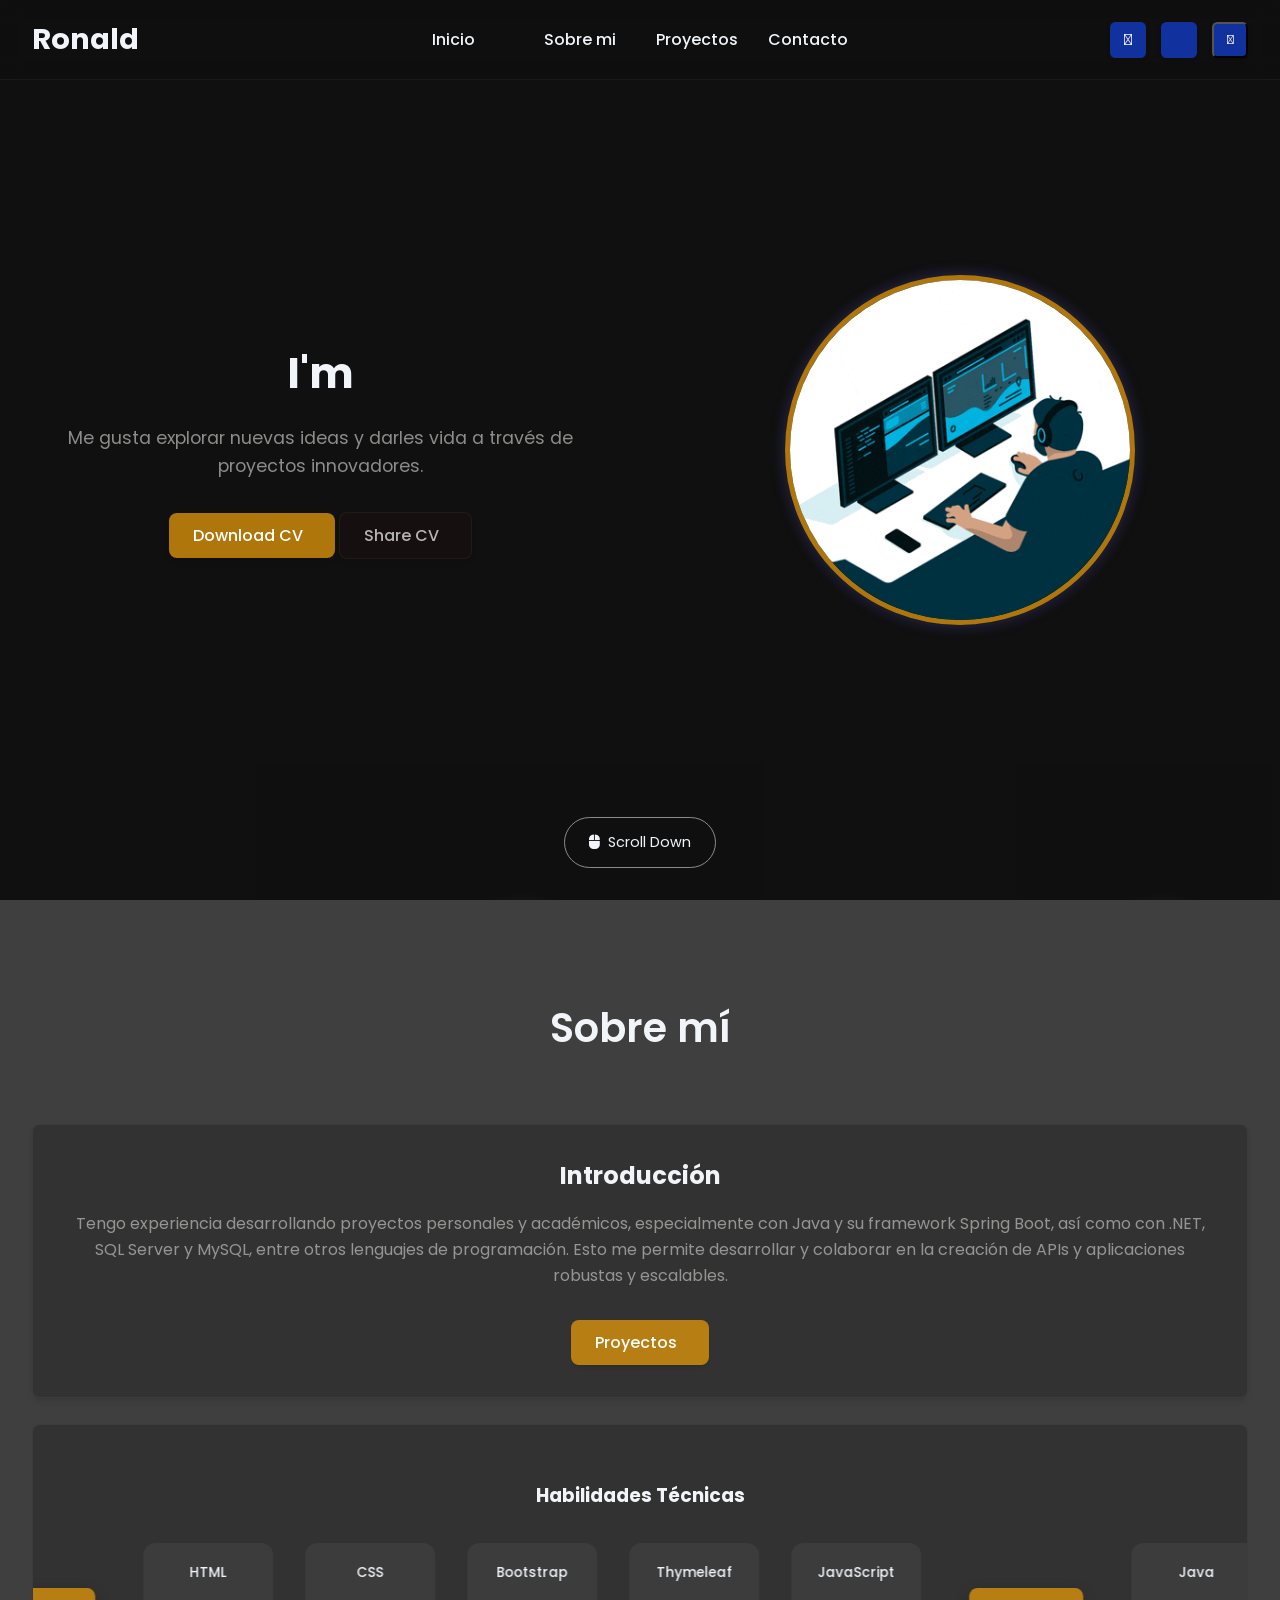
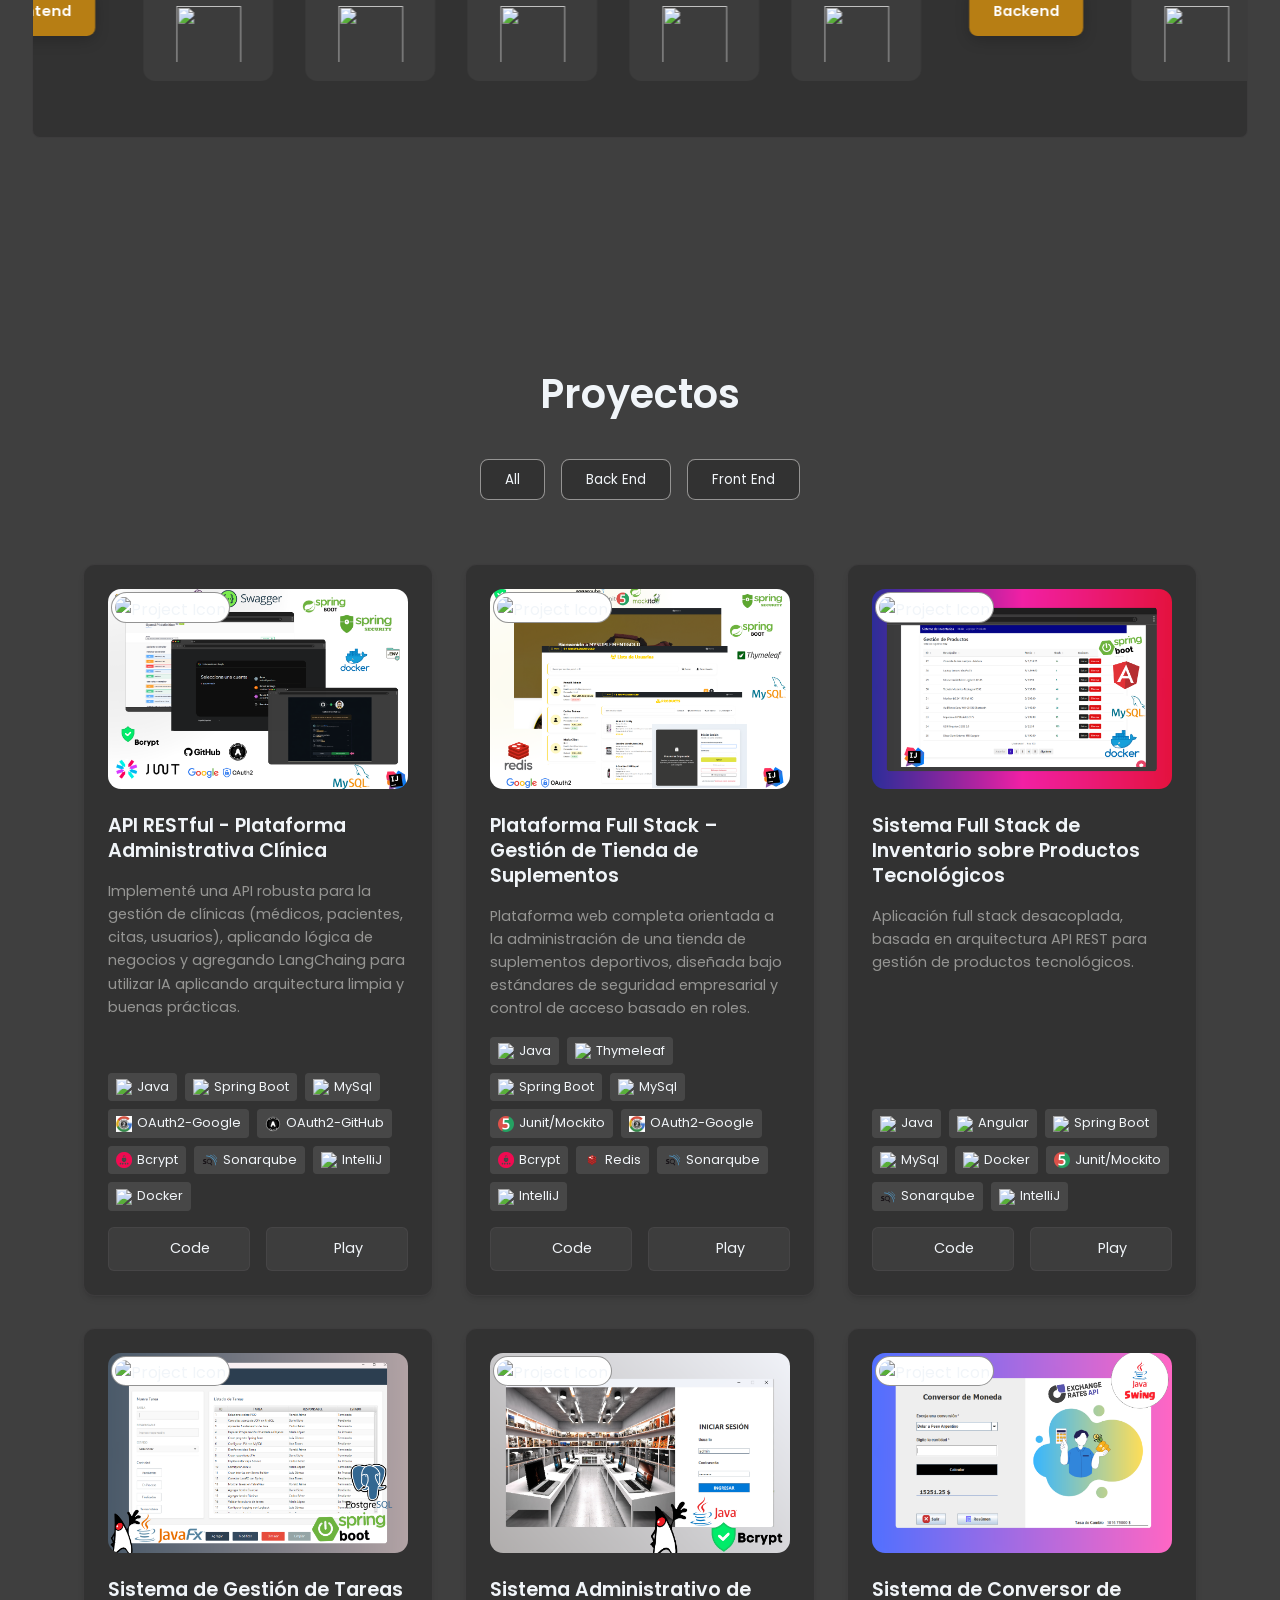
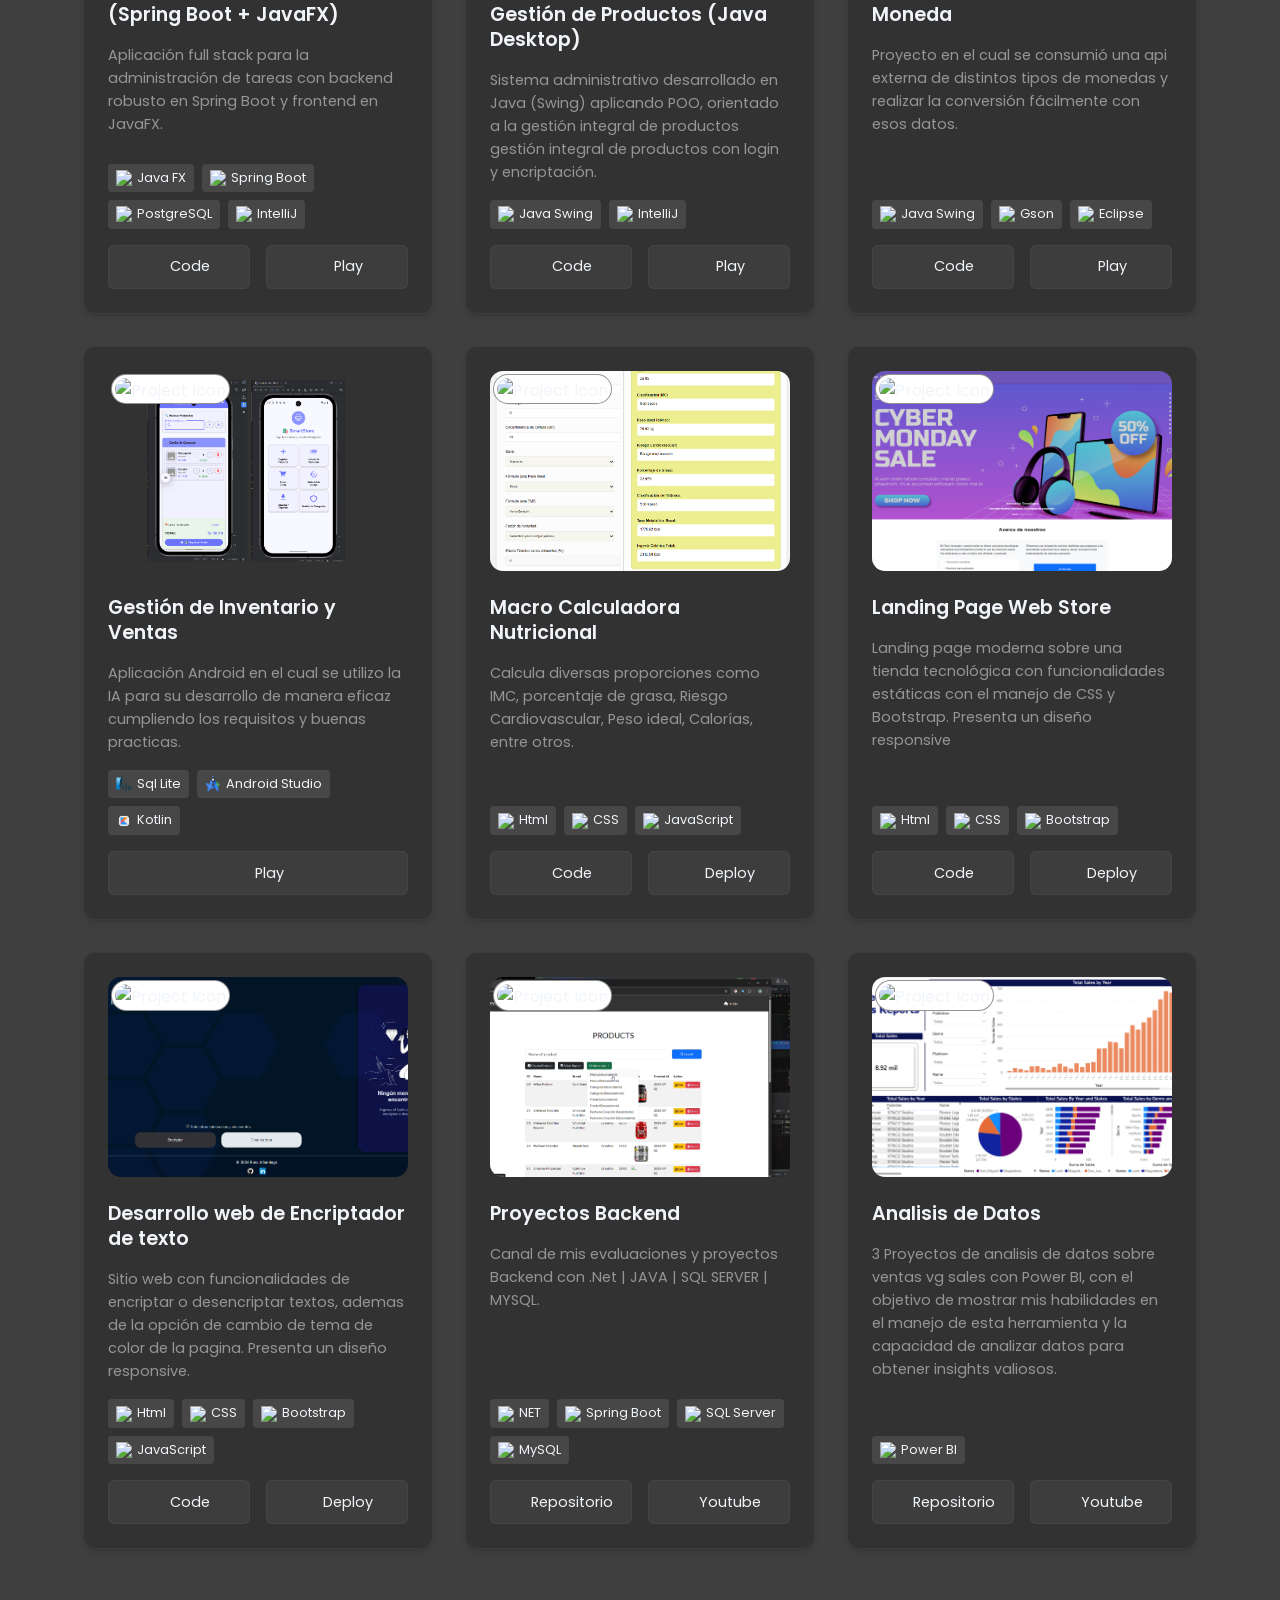
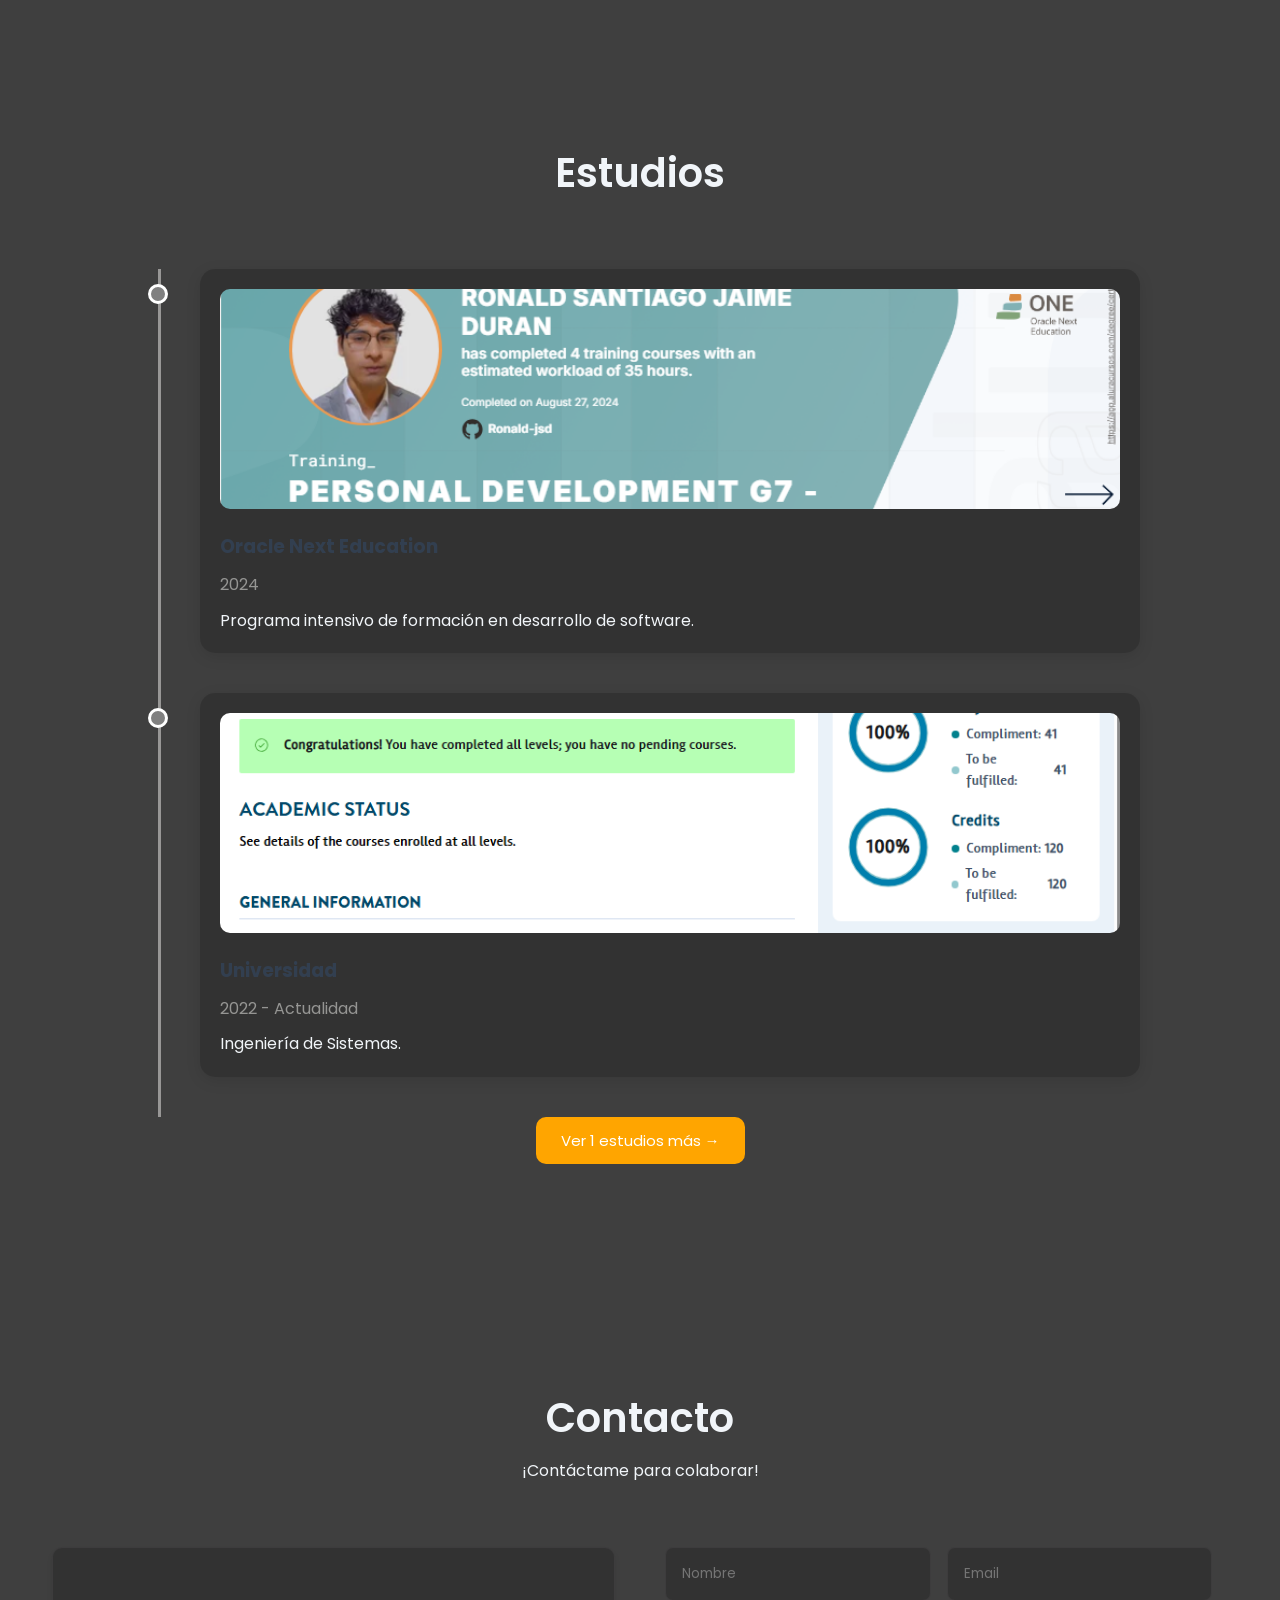
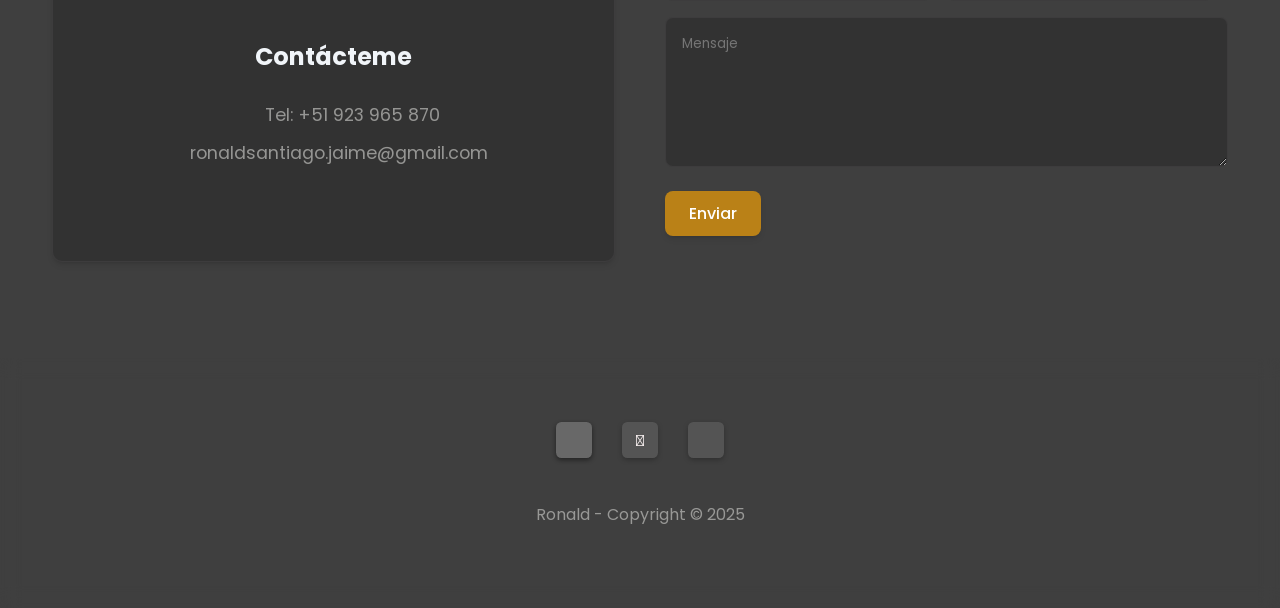
==== index.html @ 7e4e1e9d "fix: update button share and size of typetext" ====
<!DOCTYPE html>
<html lang="es">

<head>
    <meta charset="UTF-8">
    <meta name="viewport" content="width=device-width, initial-scale=1.0">
    <meta name="description"
        content="Portfolio de Ronald Jaime - Desarrollador de software especializado en Java, Spring Boot y SQL.">
    <meta name="keywords" content="Portfolio, Ronald Jaime, Desarrollador, Java, Spring Boot, Android, Backend, SQL">
    <meta name="author" content="Ronald Jaime">
    <title>Ronald Jaime | Portfolio</title>
    <script src="https://cdn.jsdelivr.net/npm/typed.js@2.0.12"></script>
    <link rel="stylesheet" href="https://unicons.iconscout.com/release/v4.0.8/css/line.css">
    <link rel="stylesheet" href="assets/css/style.css">
    <link rel="shortcut icon" href="<>" type="image/x-icon">
    <script src="https://kit.fontawesome.com/e8a4feeeb3.js" crossorigin="anonymous"></script>
    <link rel="stylesheet" href="https://cdnjs.cloudflare.com/ajax/libs/font-awesome/5.15.4/css/all.min.css">
</head>

<body>
    <div class="background">
        <span></span>
        <span></span>
        <span></span>
        <span></span>
        <span></span>
        <span></span>
        <span></span>
        <span></span>
        <span></span>
        <span></span>
    </div>
    <div class="container">
        <div class="container-off-footer">
            <nav id="header">
                <div class="nav-container">
                    <div class="nav-logo">
                        <a class="nav-name" href="#">Ronald</a>
                    </div>
                    <div class="nav-menu" id="myNavMenu">
                        <ul class="nav_menu_list">
                            <li class="nav_list">
                                <a href="#home" class="nav-link">Inicio</a>
                            </li>
                            <li class="nav_list">
                                <a href="#about" class="nav-link">Sobre mi</a>
                            </li>
                            <li class="nav_list">
                                <a href="#projects" class="nav-link">Proyectos</a>
                            </li>
                            <li class="nav_list">
                                <a href="#contact" class="nav-link">Contacto</a>
                            </li>
                        </ul>
                    </div>
                    <div class="social_icons">
                        <div class="icon-i ">
                            <a href="https://www.linkedin.com/in/ronaldjaimeduran/" target="_blank"
                                rel="noopener noreferrer">
                                <i class="fa-brands fa-linkedin-in"></i>
                            </a>
                        </div>
                        <div class="icon-i ">
                            <a href="https://github.com/Ronald-jsd" target="_blank" rel="noopener noreferrer">
                                <i class="uil uil-github-alt"></i>
                            </a>
                        </div>
                        <button id="toggleThemeBtn" class="icon-i" title="Cambiar tema">
                            <i id="themeIcon" class="fa-regular fa-sun"></i>
                        </button>
                    </div>
                    <div class="nav-menu-btn">
                        <i class="uil uil-bars"></i>
                    </div>
                </div>
            </nav>

            <section class="featured-box" id="home">
                <div class="featured-container">
                    <div class="featured-text">
                        <div class="featured-name">
                            <p>I'm
                                <span class="typedText"></span>
                            </p>
                        </div>
                        <div class="featured-text-info">
                            <p>Me gusta explorar nuevas ideas y darles vida a través de proyectos innovadores.</p>
                        </div>
                        <div class="nav-button btn-download-cv">
                                                 <button class="btn btn-download" id="downloadBtn">
                                Download CV <i class="uil uil-file-alt"></i>
                            </button>
                            <button class="btn btn-share" id="shareBtn">
                                Share CV <i class="uil uil-share-alt"></i>
                            </button>
                        </div>
                    </div>
                    <div class="featured-image detrasRectangle">
                        <div class="image">
                            <img src="assets/images/background/banner-dev2.gif" alt="avatar">
                        </div>
                    </div>
                    <div class="scroll-icon-box">
                        <a href="#about" class="scroll-btn">
                            <i class="fas fa-mouse"></i>
                            <p class="notranslate">Scroll Down</p>
                        </a>
                    </div>
                </div>
            </section>
            <main class="wrapper">
                <section class="section " id="about">
                    <div class="top-header">
                        <h2>Sobre mí</h2>
                    </div>
                    <div class="">
                        <div class="col-wrap">
                            <div class="about-info">
                                <h3>Introducción</h3>
                                <p>Tengo experiencia desarrollando proyectos personales y académicos, especialmente
                                    con Java y su framework Spring Boot, así como con .NET, SQL Server y MySQL,
                                    entre otros lenguajes de programación. Esto me permite desarrollar y colaborar
                                    en la creación de APIs y aplicaciones robustas y escalables.</p>
                                <div class="about-btn">
                                    <a href="#projects">
                                        <button class="btn">Proyectos <i class="fas fa-arrow-turn-down"></i></button>
                                    </a>
                                </div>
                            </div>
                        </div>
                        <br>
                        <div class="tech-carousel-container">
                            <h3 class="tech-carousel-title">Habilidades Técnicas</h3>
                            <div class="tech-carousel-track">
                                <div class="carousel-label">Frontend</div>
                                <div class="skills-box-icon"><span>HTML</span><img
                                        src="./assets/images/tecnology/html-5-svgrepo-com.svg" class="icons-skills">
                                </div>
                                <div class="skills-box-icon"><span>CSS</span><img
                                        src="./assets/images/tecnology/css-3-svgrepo-com.svg" class="icons-skills">
                                </div>
                                <div class="skills-box-icon"><span>Bootstrap</span><img
                                        src="./assets/images/tecnology/bootstrap-svgrepo-com.svg" class="icons-skills">
                                </div>
                                <div class="skills-box-icon"><span>Thymeleaf</span><img
                                        src="./assets/images/tecnology/thymeleaf.png" class="icons-skills"></div>
                                <div class="skills-box-icon"><span>JavaScript</span><img
                                        src="./assets/images/tecnology/javascript-svgrepo-com.svg" class="icons-skills">
                                </div>
                                <div class="carousel-label">Backend</div>
                                <div class="skills-box-icon"><span>Java</span><img
                                        src="./assets/images/tecnology/java-svgrepo-com.svg" class="icons-skills"></div>
                                <div class="skills-box-icon"><span>C#</span><img
                                        src="./assets/images/tecnology/csharp-svgrepo-com.svg" class="icons-skills">
                                </div>
                                <div class="skills-box-icon"><span>Spring Boot</span><img
                                        src="./assets/images/tecnology/Spring_Boot.svg" class="icons-skills"></div>
                                <div class="skills-box-icon"><span>.NET</span><img
                                        src="./assets/images/tecnology/NET_logo.svg.png" class="icons-skills"></div>
                                <div class="carousel-label">Database</div>
                                <div class="skills-box-icon"><span>SQL Server</span><img
                                        src="./assets/images/tecnology/microsoft-sql-server-logo-svgrepo-com.svg"
                                        class="icons-skills"></div>
                                <div class="skills-box-icon"><span>MySQL</span><img
                                        src="./assets/images/tecnology/mysql_icon.png" class="icons-skills"></div>
                                <div class="carousel-label">Others</div>
                                <div class="skills-box-icon"><span>GitHub</span><i class="fab fa-github"></i></div>
                                <div class="skills-box-icon"><span>Trello</span><img
                                        src="./assets/images/tecnology/trello.png" class="icons-skills"></div>
                                <div class="skills-box-icon"><span>Postman</span><img
                                        src="./assets/images/tecnology/Postman.png" class="icons-skills"></div>
                                <div class="skills-box-icon"><span>Excel</span><img
                                        src="./assets/images/tecnology/excel2-svgrepo-com.svg" class="icons-skills">
                                </div>
                                <div class="carousel-label">Frontend</div>
                                <div class="skills-box-icon"><span>HTML</span><img
                                        src="./assets/images/tecnology/html-5-svgrepo-com.svg" class="icons-skills">
                                </div>
                                <div class="skills-box-icon"><span>CSS</span><img
                                        src="./assets/images/tecnology/css-3-svgrepo-com.svg" class="icons-skills">
                                </div>
                                <div class="skills-box-icon"><span>Bootstrap</span><img
                                        src="./assets/images/tecnology/bootstrap-svgrepo-com.svg" class="icons-skills">
                                </div>
                                <div class="skills-box-icon"><span>Thymeleaf</span><img
                                        src="./assets/images/tecnology/thymeleaf.png" class="icons-skills"></div>
                                <div class="skills-box-icon"><span>JavaScript</span><img
                                        src="./assets/images/tecnology/javascript-svgrepo-com.svg" class="icons-skills">
                                </div>
                                <div class="carousel-label">Backend</div>
                                <div class="skills-box-icon"><span>Java</span><img
                                        src="./assets/images/tecnology/java-svgrepo-com.svg" class="icons-skills"></div>
                                <div class="skills-box-icon"><span>C#</span><img
                                        src="./assets/images/tecnology/csharp-svgrepo-com.svg" class="icons-skills">
                                </div>
                                <div class="skills-box-icon"><span>Spring Boot</span><img
                                        src="./assets/images/tecnology/Spring_Boot.svg" class="icons-skills"></div>
                                <div class="skills-box-icon"><span>.NET</span><img
                                        src="./assets/images/tecnology/NET_logo.svg.png" class="icons-skills"></div>
                                <div class="carousel-label">Database</div>
                                <div class="skills-box-icon"><span>SQL Server</span><img
                                        src="./assets/images/tecnology/microsoft-sql-server-logo-svgrepo-com.svg"
                                        class="icons-skills"></div>
                                <div class="skills-box-icon"><span>MySQL</span><img
                                        src="./assets/images/tecnology/mysql_icon.png" class="icons-skills"></div>
                                <div class="carousel-label">Others</div>
                                <div class="skills-box-icon"><span>GitHub</span><i class="fab fa-github"></i></div>
                                <div class="skills-box-icon"><span>Trello</span><img
                                        src="./assets/images/tecnology/trello.png" class="icons-skills"></div>
                                <div class="skills-box-icon"><span>Postman</span><img
                                        src="./assets/images/tecnology/Postman.png" class="icons-skills"></div>
                                <div class="skills-box-icon"><span>Excel</span><img
                                        src="./assets/images/tecnology/excel2-svgrepo-com.svg" class="icons-skills">
                                </div>
                            </div>
                        </div>
                    </div>
                </section>

                <section class="section section-project-box-general" id="projects">
                    <div class="top-header">
                        <h2>Proyectos</h2> <br>
                        <div class="filter-buttons">
                            <button class="notranslate" data-filter="all">All</button>
                            <button class="notranslate" data-filter="category1">Back End</button>
                            <button class="notranslate" data-filter="category2">Front End</button>
                        </div>
                    </div>
                    <div class="project-container">
                        <script src="./assets/js/projects.js"></script>
                        <div class="project-container-box"></div>
                    </div>
                </section>
 
                <!-- Sección de Estudios -->
                <section class="section section-certified" id="certified">

                    <div class="top-header">
                        <h2>Estudios</h2>
                    </div>

                    <div id="timeline"></div>

                </section>

                <!-- Modal Estudios -->
                <div id="studiesModal" class="studies-modal">

                    <div class="studies-modal-content">

                        <span class="close-studies-modal">&times;</span>

                        <h2>Todos los Estudios</h2>

                        <div id="allStudiesContainer"></div>

                    </div>

                </div>

                <!-- Modal Imagen -->
                <div class="image-modal" id="imageModal">

                    <span class="close-modal">&times;</span>

                    <img id="modalImg" alt="Imagen ampliada">

                </div>
                <script src="timeline.js"></script>


            <!-- fin de seccion de estudios -->

            
                <section class="section" id="contact">
                    <div class="top-header">
                        <h2>Contacto</h2>
                        <span>¡Contáctame para colaborar!</span>
                    </div>
                    <div class="row">
                        <div class="col">
                            <div class="contact-info">
                                <h2>Contácteme <i class="uil uil-corner-right-down"></i></h2>
                                <a href="https://wa.me/51923965870" target="_blank" rel="noopener noreferrer">
                                    <i class="uil uil-phone"></i>
                                    <i class="fa fa-whatsapp"></i>
                                    Tel: +51 923 965 870
                                </a>
                                <a
                                    href="mailto:ronaldsantiago.jaime@gmail.com?subject=Asunto del correo&body=Hola,%20Ronald.">
                                    <i class="uil uil-envelope"></i>
                                    ronaldsantiago.jaime@gmail.com
                                </a>
                            </div>
                        </div>
                        <div class="col">
                            <form id="myForm" method="POST">
                                <div class="form-control">
                                    <div class="form-inputs">
                                        <input type="text" class="input-field" placeholder="Nombre" id="name"
                                            name="name" required>
                                        <input type="email" class="input-field" placeholder="Email" id="email"
                                            name="email" required>
                                        <p id="error" style="color:red;"></p>
                                    </div>
                                    <div class="text-area">
                                        <textarea placeholder="Mensaje" id="message" name="message" required></textarea>
                                    </div>
                                    <div class="form-button">
                                        <button type="submit" class="btn">Enviar</button>
                                    </div>
                                </div>
                            </form>
                            <p id="success" style="margin-top: 3px;"></p>
                        </div>
                    </div>
                </section>
            </main>
        </div>
        <footer>
            <div class="footer-social-icons">
                <div class="icon-i ">
                    <a class="icon-i" href="https://app.aluracursos.com/user/ronald-santi-jd" target="_blank"
                        rel="noopener noreferrer">
                        <img src="./assets/images/tecnology/oracle-one.jpg" alt="">
                    </a>
                </div>
                <div class="icon-i ">
                    <a href="https://www.linkedin.com/in/ronaldjaimeduran/" target="_blank" rel="noopener noreferrer">
                        <i class="fa-brands fa-linkedin-in"></i>
                    </a>
                </div>
                <div class="icon-i ">
                    <a href="https://github.com/Ronald-jsd" target="_blank" rel="noopener noreferrer">
                        <i class="uil uil-github-alt"></i>
                    </a>
                </div>
            </div>
            <div class="bottom-footer">
                <p class="notranslate">Ronald - Copyright &copy; 2025 </p>
            </div>
            <div id="google_translate_element" class="google_translate"></div>
        </footer>
    </div>

    <script src="./assets/js/studies.js"></script>
    <script src="./assets/js/audio.js"></script>
    <script src="./assets/js/carousel.js"></script>
    <script src="https://unpkg.com/typed.js@2.0.16/dist/typed.umd.js"></script>
    <script src="https://unpkg.com/scrollreveal"></script>
    <script src="assets/js/main.js"></script>
    <script src="./assets/js/app.js"></script>
    </div>

    <script type="text/javascript">
        function googleTranslateElementInit() {
            new google.translate.TranslateElement({ pageLanguage: 'es', includedLanguages: 'en,es,fr,de,ru,zh-CN' }, 'google_translate_element');
        }
    </script>
    <script type="text/javascript"
        src="//translate.google.com/translate_a/element.js?cb=googleTranslateElementInit"></script>
</body>

</html>
---- assets/css/style.css ----
/* ----- POPPINS FONT Link ----- */
@import url('https://fonts.googleapis.com/css2?family=Poppins:wght@400;500;600;700&display=swap');

:root {
    /* Backgrounds */
    --bg-dark: #010522;
    --bg-dark: #000000c0;
    --bg-darker: #170e02;
    --bg-light: #f8fafc;
    --bg-card-dark: #00000031;
    --bg-card-light: #ffffff;

    --nav-footer-bg: #01247552;
    --nav-footer-bg: rgba(0, 0, 0, 0.055);

    --text-light: #f1f5f9;
    --text-dark: #334155de;
    --text-muted: #b8b7b5bd;

    --primary: rgba(223, 149, 12, 0.774);
    --primary-hover: #4f46e5;
    --secondary: #0ea5e9;
    --accent: #f59e0b;

    --shadow-sm: 0 1px 2px 0 rgb(0 0 0 / 0.05);
    --shadow-md: 0 4px 6px -1px rgb(0 0 0 / 0.1), 0 2px 4px -2px rgb(0 0 0 / 0.1);
    --shadow-lg: 0 10px 15px -3px rgb(0 0 0 / 0.1), 0 4px 6px -4px rgb(0 0 0 / 0.1);
    --shadow-glow: 0 0 15px rgba(99, 102, 241, 0.3);

    --border-dark: rgba(226, 216, 225, 0.055);
    --border-dark-hover: rgba(133, 3, 255, 0.603);
    --border-light: #e2e8f0;
}

/* ----- BASE ----- */
* {
    margin: 0;
    padding: 0;
    box-sizing: border-box;
    font-family: 'Poppins', sans-serif;
}

html {
    scroll-behavior: smooth;
}

body {
    background: var(--bg-dark);
    color: var(--text-light);
    overflow-x: hidden;
    line-height: 1.6;
}

body.light-mode {
    background: var(--bg-light);
    color: var(--text-dark);
}

a {
    text-decoration: none;
    color: inherit;
    transition: 0.3s;
}

ul {
    list-style: none;
}

/* ----- SCROLLBAR ----- */
::-webkit-scrollbar {
    width: 10px;
}

::-webkit-scrollbar-track {
    background: var(--bg-darker);
}

::-webkit-scrollbar-thumb {
    background: var(--text-muted);
    border-radius: 10px;
}

::-webkit-scrollbar-thumb:hover {
    background: var(--primary);
}

/* ----- LAYOUT ----- */
.container {
    width: 100%;
    min-height: 100vh;
    display: flex;
    flex-direction: column;
    align-items: center;
}

.container-off-footer {
    width: 100%;
}

.wrapper {
    max-width: 1300px;
    margin: 0 auto;
    padding-inline: 2rem;


}


.section {
    padding-block: 6rem;
}

/* ----- NAVIGATION ----- */
nav {
    position: fixed;
    top: 0;
    left: 0;
    width: 100%;
    height: 80px;
    z-index: 100;
    background-color: var(--nav-footer-bg);
    backdrop-filter: blur(10px);
    border-bottom: 1px solid var(--border-dark);
    display: flex;
    justify-content: center;
}

.nav-container {
    display: grid;
    grid-template-columns: repeat(3, 1fr);
    align-items: center;
    height: 100%;
    max-width: 1300px;
    width: 100%;
    margin: 0 auto;
    padding-inline: 2rem;
}

body.light-mode nav {
    background-color: rgba(255, 255, 255, 0.85);
    border-bottom: 1px solid var(--border-light);
}

.nav-logo {
    position: relative;
    justify-self: start;
    order: 1;
}

.nav-name {
    font-size: 1.8rem;
    font-weight: 700;
    color: var(--text-light);
}

body.light-mode .nav-name {
    color: var(--text-dark);
}

.nav-menu {
    justify-self: center;
    order: 2;
}

.nav-menu ul {
    display: flex;
    gap: 2rem;
}

.nav_list {
    width: 5rem;
}

.nav-link {
    font-weight: 500;
    color: var(--text-light);
}

body.light-mode .nav-link {
    color: var(--text-dark);
}

.nav-link:hover {
    transition: 0.4s;
    height: 2px;
    color: var(--text-muted);
}

body.light-mode .nav-link:hover {
    color: var(--text-muted);
}

.social_icons {
    display: flex;
    gap: 15px;
    align-items: center;
    justify-self: end;
    order: 3;
}

.icon-i {
    display: flex;
    justify-content: center;
    align-items: center;
    text-align: center;
    width: 36px;
    height: 36px;
    border-radius: 15%;
    box-shadow: 0px 2px 5px 0px rgba(0, 0, 0, 0.25);
    cursor: pointer;
    transition: 0.3s;
    background-color: #1340d3ba;
    color: rgb(246, 238, 238);
}

.icon-i a {
    display: flex;
    text-align: center;
    color: inherit;
}

.icon-i i {
    color: rgb(246, 238, 238);
}

.icon-i img {
    height: 34px;
    border-radius: 50%;
    background-color: rgba(255, 255, 255, 0.824);
}

.icon-i:hover {
    background-color: var(--primary-hover);
    transition: 0.3s;
}

body.light-mode .icon-i {
    background-color: #2d56dfba;
}

body.light-mode .icon-i:hover {
    background-color: #5f5e5e;
}

.nav-menu-btn {
    display: none;
    font-size: 1.5rem;
    cursor: pointer;
    position: absolute;
    right: 2rem;
    top: 50%;
    transform: translateY(-50%);
}

/* ----- HERO SECTION ----- */
.featured-box {
    position: relative;
    height: 100vh;
    width: 100%;
    max-width: none;
    margin: 0;
    /* Fondo GIF expansivo */
    /*background: linear-gradient(rgba(2, 6, 23, 0.8), rgba(2, 6, 23, 0.8)),
        url('../images/background/dev-pannel-main.gif');
    background-size: cover;
    background-position: center;
    background-repeat: no-repeat;*/
}

.featured-container {
    display: flex;
    align-items: center;
    justify-content: center;
    gap: 4rem;
    width: 100%;
    height: 100%;
    margin: 0 auto;
    padding-inline: 2rem;
}

.featured-box::after {
    content: '';
    position: absolute;
    bottom: 0;
    left: 0;
    width: 100%;
    height: 150px;
    pointer-events: none;
}


body.light-mode .featured-box {
    background: none;
}

body.light-mode .featured-box::after {
    display: none;
}

body.light-mode .featured-image {
    display: flex;
}

.featured-text {
    flex: 1;
    display: flex;
    flex-direction: column;
    justify-content: center;
    text-align: center;
    align-items: center;
}

.featured-name {
    font-size: 2.6rem;
    font-weight: 700;
    margin-bottom: 1rem;
    color: var(--text-light);
    min-height: 3.5rem;
    display: flex;
    align-items: center;
    justify-content: center;
}

body.light-mode .featured-name {
    color: var(--text-dark);
}

.typedText {
    color: var(--primary);
    text-transform: capitalize;
}

.featured-text-info {
    font-size: 1.1rem;
    color: var(--text-muted);
    margin-bottom: 2rem;
    max-width: 600px;
}

body.light-mode .featured-text-info {
    color: var(--text-dark);
}

.featured-image {
    display: flex;
    flex: 1;
    justify-content: center;
    align-items: center;
}

.image {
    width: 350px;
    height: 350px;
    border-radius: 50%;
    overflow: hidden;
    border: 5px solid var(--primary);
    box-shadow: var(--shadow-glow);
    animation: float 6s ease-in-out infinite;
}

.image img {
    width: 100%;
    height: 100%;
    object-fit: cover;
}

@keyframes float {

    0%,
    100% {
        transform: translateY(0);
    }

    50% {
        transform: translateY(-20px);
    }
}

/* Scroll Down Button */
.scroll-icon-box {
    position: absolute;
    bottom: 2rem;
    left: 50%;
    transform: translateX(-50%);
}

.scroll-btn {
    display: flex;
    align-items: center;
    gap: 0.5rem;
    padding: 0.8rem 1.5rem;
    background: transparent;
    border: 1px solid var(--text-muted);
    border-radius: 2rem;
    color: var(--text-light);
    font-size: 0.9rem;

}

body.light-mode .scroll-btn {
    color: var(--text-dark);
    border-color: var(--text-dark);
}

.scroll-btn:hover {
    background: var(--primary);
    border-color: var(--primary);
    color: white;
}

body.light-mode .scroll-btn:hover {
    background: var(--primary-hover);
    border-color: var(--primary);
    color: white;
}

/* ----- BUTTONS ----- */
.btn {
    padding: 10px 24px;
    background: var(--primary);
    color: white;
    border: none;
    border-radius: 8px;
    font-size: 1rem;
    font-weight: 500;
    cursor: pointer;
    transition: 0.3s;
    box-shadow: var(--shadow-md);
    display: inline-flex;
    align-items: center;
    justify-content: center;
    gap: 8px;
}

.btn:hover {
    background: var(--primary-hover);
    transform: translateY(-2px);
    box-shadow: var(--shadow-lg);
}

.btn-share {
    background: rgba(223, 6, 6, 0.025);
    border: 1px solid var(--border-dark);
    color: rgba(255, 255, 255, 0.69);
    border-radius: 8px;
}

body.light-mode .btn-share {
    background: rgba(223, 6, 6, 0.025);
    border: 1px solid var(--border-light);
    color: var(--text-dark);
}

.btn-share:hover {
    background: rgba(13, 16, 156, 0.345);
    border-color: rgba(255, 255, 255, 0.396);
    color: white;
}

body.light-mode .btn-share:hover {
    background: rgba(0, 4, 255, 0.055);
    border-color: rgba(0, 0, 0, 0.324);
    color: rgba(0, 0, 0, 0.811);
}

/* ----- SECTIONS HEADERS ----- */
.top-header {
    text-align: center;
    margin-bottom: 4rem;
}

.top-header h2 {
    font-size: 2.5rem;
    font-weight: 600;
    margin-bottom: 0.5rem;
    color: var(--text-light);
}

body.light-mode .top-header h2 {
    color: var(--text-dark);
}

/* ----- ABOUT SECTION ----- */
.about-info {
    background: var(--bg-card-dark);
    padding: 2rem;
    border-radius: 7px;
    text-align: center;
    box-shadow: var(--shadow-md);
    border: 1px solid var(--border-dark);

}

body.light-mode .about-info {
    background: var(--bg-card-light);
    border: 1px solid var(--border-light);
}


.about-info h3 {
    margin-bottom: 1rem;
    font-size: 1.5rem;
}

.about-info p {
    color: var(--text-muted);
    margin-bottom: 2rem;
}

body.light-mode .about-info p {
    color: var(--text-dark);
}


/* ----- SKILLS SECTION ----- */
.section-skill-box {
    display: flex;
    flex-wrap: wrap;
    gap: 2rem;
    justify-content: center;


}

.skills-box {
    flex: 1;
    min-width: 200px;
    background: var(--bg-card-dark);
    padding: 1.5rem;
    border-radius: 12px;
}

body.light-mode .skills-box {
    background: var(--bg-card-light);
    border: 1px solid var(--border-light);
}

.skills-header h3 {
    margin-bottom: 1rem;
    font-size: 1.2rem;
    color: var(--primary);
}

.skills-list {
    display: flex;
    flex-direction: column;
    gap: 0.8rem;

}

.skills-box-icon {
    display: flex;
    justify-content: space-between;
    align-items: center;
    padding: 0.8rem;
    background: rgba(255, 255, 255, 0.05);
    border-radius: 8px;
    transition: all 0.3s ease;

}

.skills-box-icon img,
.skills-box-icon i {
    width: 24px;
    height: 24px;
}

/* ----- SKILLS SECTION (Infinite Carousel) ----- */
.tech-carousel-container {
    width: 100%;
    overflow: hidden;
    padding: 3.5rem 0;
    border: 1px solid var(--border-dark);
    position: relative;
    background: #00000031;
    border-radius: 8px;
    cursor: grab;
    user-select: none;
    margin-bottom: 2rem;
    text-align: center;
}

.tech-carousel-title {
    margin-bottom: 2rem;
}

.tech-carousel-container.grabbing {
    cursor: grabbing;
}

body.light-mode .tech-carousel-container {
    background: var(--bg-card-light);
    border-color: var(--border-light);
}

.tech-carousel-track {
    display: flex;
    width: max-content;
    gap: 2rem;
    align-items: center;
    will-change: transform;
}

.carousel-label {
    padding: 0.8rem 1.5rem;
    background: var(--primary);
    color: white;
    border-radius: 0.51rem;
    font-weight: 600;
    font-size: 0.9rem;
    white-space: nowrap;
    margin-inline: 1rem;
    box-shadow: 0 4px 15px rgba(0, 0, 0, 0.2);
}

.tech-carousel-track .skills-box-icon {
    flex-shrink: 0;
    display: flex;
    flex-direction: column;
    align-items: center;
    gap: 0.8rem;
    padding: 1.2rem;
    background: rgba(255, 255, 255, 0.05);
    border-radius: 12px;
    min-width: 130px;
    transition: 0.3s;
}


body.light-mode .tech-carousel-track .skills-box-icon {
    background: #f1f5f9;
}

.tech-carousel-track .skills-box-icon:hover {
    transform: translateY(-5px);
}

.tech-carousel-track .skills-box-icon img,
.tech-carousel-track .skills-box-icon i {
    width: 65px;
    height: 65px;
    font-size: 65px;
}

.tech-carousel-track .skills-box-icon span {
    font-size: 0.85rem;
    font-weight: 500;
}

/* ----- PROJECTS SECTION ----- */
.filter-buttons {
    display: flex;
    justify-content: center;
    gap: 1rem;
    margin-bottom: 3rem;
    flex-wrap: wrap;
}

.filter-buttons button {
    padding: 0.6rem 1.5rem;
    background: var(--bg-card-dark);
    border: 1px solid var(--text-muted);
    color: var(--text-light);
    border-radius: 0.51rem;
    cursor: pointer;
    transition: 0.3s;
}

body.light-mode .filter-buttons button {
    color: var(--text-dark);
    border-color: var(--text-muted);
    background: var(--bg-card-light);

}

body.light-mode .filter-buttons button:hover {
    background: var(--accent);
    color: var(--text-light);
}

.filter-buttons button:hover,
.filter-buttons button.active {
    background: var(--primary);
    border-color: var(--primary);
    color: white;
}

.project-container {
    display: flex;
    flex-wrap: wrap;
    justify-content: center;
    gap: 2rem;
}

.project-container-box {
    width: 350px;
    background: var(--bg-card-dark);
    border: 1px solid var(--border-dark);
    border-radius: 12px;
    overflow: hidden;
    transition: 0.3s;
    box-shadow: var(--shadow-md);
    display: flex;
    flex-direction: column;
    position: relative;
    padding: 1.5rem;
}

body.light-mode .project-container-box {
    background: var(--bg-card-light);
    border: 1px solid var(--border-light);
}

.project-container-box:hover {
    transform: translateY(-5px);
    box-shadow: var(--shadow-lg);
    box-shadow: #6262632a 4px 3px 12px;
    border-radius: none;
}

.project-img-container {
    width: 100%;
    height: 200px;
    overflow: hidden;
    position: relative;
    margin-bottom: 25px;
}

.project-box-img {
    width: 100%;
    height: 100%;
    object-fit: cover;
    transition: opacity 0.3s ease;
}

.project-box-icon-clic-img {
    top: 3px;
    left: 3px;
    height: 1.9rem;
    background-color: rgb(255, 255, 255);
    position: absolute;
    border-radius: 10rem 10rem;
    border: 1px solid rgba(0, 0, 0, 0.425);
    z-index: 10;
    padding: 0.2rem;
}

.project-box-info {
    flex: 1;
    display: flex;
    flex-direction: column;
    gap: 1rem;
}

.project-box-info h4 {
    font-size: 1.2rem;
    font-weight: 600;
    line-height: 1.3;
}

.project-box-info p {
    font-size: 0.9rem;
    color: var(--text-muted);
    flex: 1;
}

body.light-mode .project-box-info p {
    color: var(--text-dark);
}

.project-box-info-lenguajes {
    display: flex;
    flex-wrap: wrap;
    gap: 0.5rem;
}

.technology-item {
    display: flex;
    align-items: center;
    gap: 5px;
    font-size: 0.8rem;
    padding: 4px 8px;
    background: rgba(255, 255, 255, 0.1);
    border-radius: 4px;
    cursor: default;
}

body.light-mode .technology-item {
    background: #e2e8f0;
}

.technology-item img {
    width: 16px;
    height: 16px;
}

.project-box-info-btn {
    display: flex;
    gap: 1rem;
    margin-top: auto;
}

.project-box-info-btn a {
    flex: 1;
    padding: 0.6rem;
    text-align: center;
    border-radius: 6px;
    background: rgba(255, 255, 255, 0.05);
    border: 1px solid var(--border-dark);
    font-size: 0.9rem;
    display: flex;
    align-items: center;
    justify-content: center;
    gap: 6px;
}

body.light-mode .project-box-info-btn a {
    background: #f1f5f9;
    border: 1px solid var(--border-light);
}

.project-box-info-btn a:hover {
    background: var(--primary);
    border-color: var(--primary);
    background-color: var(--primary);
}


body.light-mode .project-box-info-btn a:hover {
    background-color: #2d56dfba;
    color: rgb(255, 255, 255)
}

.project-box-info-btn img {
    width: 16px;
    filter: invert(1);
}

body.light-mode .project-box-info-btn img {
    filter: invert(0);
}

body.light-mode .project-box-info-btn a:hover img {
    filter: invert(1);
}

/* ----- CONTACT SECTION ----- */
.contact-info {
    position: relative;
    display: flex;
    flex-direction: column;
    justify-content: center;
    text-align: center;
    padding: 20px 30px;
    width: 100%;
    height: 315px;
    background: var(--bg-card-dark);
    border: 1px solid var(--border-dark);
    border-radius: 10px;
    box-shadow: var(--shadow-md);
    overflow: hidden;
}

body.light-mode .contact-info {
    background: var(--bg-card-light);
    border: 1px solid var(--border-light);
}

.contact-info>h2 {
    color: var(--text-light);
    margin-bottom: 20px;
}

body.light-mode .contact-info>h2 {
    color: var(--text-dark);
}

.contact-info a {
    display: flex;
    align-items: center;
    gap: 10px;
    justify-content: center;
    margin-block: 5px;
    font-size: 1.1rem;
    color: var(--text-muted);
}

body.light-mode .contact-info a {
    color: var(--text-dark);
}

.contact-info a:hover {
    color: var(--primary);
}

.form-control {
    display: flex;
    flex-direction: column;
    gap: 1rem;
}

.form-inputs {
    display: flex;
    gap: 1rem;
}

.input-field,
textarea {
    width: 100%;
    padding: 1rem;
    background: var(--bg-card-dark);
    border: 1px solid var(--border-dark);
    border-radius: 8px;
    color: var(--text-light);
    outline: none;
    transition: 0.3s;
}

body.light-mode .input-field,
body.light-mode textarea {
    background: var(--bg-card-light);
    border: 1px solid var(--border-light);
    color: var(--text-dark);
}

.input-field:focus,
textarea:focus {
    border-color: var(--primary);
}

textarea {
    resize: vertical;
    min-height: 150px;
}

#success {
    color: var(--text-muted);
    margin-top: 0.4rem;
}

body.light-mode #success {
    color: var(--text-dark);
}

/* ----- LAYOUT HELPERS ----- */
.row {
    display: flex;
    justify-content: space-between;
    width: 100%;
    padding: 0px 20px;
    gap: 50px;
}

.col {
    width: 50%;
    word-break: break-word;
    overflow-wrap: break-word;
}

/* ----- LIGHTBOX ----- */
.lightbox {
    display: none;
    position: fixed;
    z-index: 2000;
    left: 0;
    top: 0;
    width: 100%;
    height: 100%;
    overflow: auto;
    background-color: rgba(0, 0, 0, 0.9);
    justify-content: center;
    align-items: center;
}

.lightbox-content {
    margin: auto;
    display: block;
    max-width: 90%;
    max-height: 90vh;
    animation-name: zoom;
    animation-duration: 0.6s;
    border-radius: 8px;
    box-shadow: 0 0 20px rgba(255, 255, 255, 0.2);
}

.close {
    position: absolute;
    top: 20px;
    right: 40px;
    color: #f1f1f1;
    font-size: 40px;
    font-weight: bold;
    transition: 0.3s;
    cursor: pointer;
    z-index: 2001;
}

.close:hover,
.close:focus {
    color: var(--primary);
    text-decoration: none;
    cursor: pointer;
}

/* Lightbox Navigation */
.prev,
.next {
    cursor: pointer;
    position: absolute;
    top: 50%;
    width: auto;
    padding: 16px;
    margin-top: -50px;
    color: white;
    font-weight: bold;
    font-size: 20px;
    transition: 0.6s ease;
    border-radius: 0 3px 3px 0;
    user-select: none;
    -webkit-user-select: none;
    background-color: rgba(0, 0, 0, 0.4);
    z-index: 2002;
}

.next {
    right: 0;
    border-radius: 3px 0 0 3px;
}

.prev {
    left: 0;
    border-radius: 3px 0 0 3px;
}

.prev:hover,
.next:hover {
    background-color: rgba(0, 0, 0, 0.8);
    color: var(--primary);
}

@keyframes zoom {
    from {
        transform: scale(0)
    }

    to {
        transform: scale(1)
    }
}

/***/
#timeline {
    max-width: 1000px;
    margin: auto;
}

/* ITEM */

.timeline-item {
    position: relative;
    padding-left: 60px;
    margin-bottom: 40px;
}

.timeline-item::before {
    content: "";
    position: absolute;
    left: 18px;
    top: 0;
    bottom: -40px;
    width: 3px;
    background: var(--text-muted);
}

.timeline-item:last-child::before {
    bottom: 50%;
}

/* PUNTO */

.timeline-dot {
    position: absolute;
    left: 8px;
    top: 15px;

    width: 20px;
    height: 20px;

    border-radius: 50%;

    background: gray;

    border: 3px solid white;

    z-index: 10;
}

/* TARJETA */

.timeline-content {
    background: var(--bg-card-dark);

    padding: 20px;

    border-radius: 15px;

    box-shadow:
        0 4px 15px rgba(0, 0, 0, .1);

    transition: .3s;
}

body.light-mode .timeline-content {
    background: var(--bg-card-light);
    border: 1px solid var(--border-light);

}

.timeline-content:hover {

    transform: translateY(-3px);

    box-shadow:
        0 10px 25px rgba(0, 0, 0, .15);
}

.timeline-content h3,
.timeline-content h4 {
    margin-bottom: 10px;
    color: var(--text-dark);
}

.timeline-date {
    display: block;
    margin-bottom: 10px;
    color: var(--text-muted);
}

/* IMAGEN */

.timeline-img {

    width: 100%;

    max-height: 220px;

    object-fit: cover;

    border-radius: 10px;

    margin-bottom: 15px;

    cursor: pointer;
}

/* NIVELES */

.level-1 {
    margin-left: 40px;
}

.level-2 {
    margin-left: 80px;
}

/* BOTON */

.view-all-btn {

    display: block;

    margin: 30px auto;

    padding: 12px 25px;

    border: none;

    border-radius: 10px;

    cursor: pointer;

    background: orange;

    color: white;

    font-size: 15px;

    transition: .3s;
}

.view-all-btn:hover {

    transform: translateY(-2px);
}

/* MODAL ESTUDIOS */

.studies-modal {

    display: none;

    position: fixed;

    inset: 0;

    background: rgba(0, 0, 0, .8);

    z-index: 9999;

    overflow-y: auto;

}


.studies-modal.light-mode {
    background: orange;
    color: var(--text-dark);
}


.studies-modal-content {

    width: 90%;

    max-width: 1200px;

    margin: 40px auto;

    background: white;

    border-radius: 15px;

    padding: 30px;

    position: relative;
}

#allStudiesContainer {
    margin-top: 30px;
}

.close-studies-modal {

    position: absolute;

    top: 10px;

    right: 20px;

    font-size: 40px;

    cursor: pointer;
}

/* MODAL IMAGEN */

.image-modal {

    display: none;

    position: fixed;

    inset: 0;

    background: rgba(0, 0, 0, .9);

    z-index: 10000;

    justify-content: center;

    align-items: center;
}

.image-modal img {

    max-width: 90%;

    max-height: 90%;
}

.close-modal {

    position: absolute;

    top: 20px;

    right: 30px;

    color: white;

    font-size: 40px;

    cursor: pointer;
}

/**/



/* ----- FOOTER ----- */
footer {
    padding: 4rem;
    text-align: center;
    backdrop-filter: blur(10px);
    border-top: 0.05px var(--border-dark);
    width: 100%;
    margin-top: auto;
    display: flex;
    flex-direction: column;
    align-items: center;
    gap: 1rem;
}

body.light-mode footer {
    background: #e2e8f0;
}

.footer-social-icons {
    display: flex;
    gap: 30px;
    justify-content: center;
    height: 4rem;
}

.footer-social-icons .icon-i {
    background-color: rgba(255, 255, 255, 0.112);
}

.footer-social-icons .icon-i:hover {
    background-color: rgba(255, 255, 255, 0.385);
}

.bottom-footer p {
    color: var(--text-muted);
}

body.light-mode .bottom-footer p {
    color: var(--text-dark);
}

/* Oculta el texto adicional que aparece al lado */
.goog-te-gadget span {
    display: none !important;
}

/* Oculta TODO el texto dentro del gadget */
.goog-te-gadget {
    font-size: 0 !important;
}

.goog-te-combo {
    font-size: 14px !important;
}


/* ----- ANIMATED BACKGROUND ----- */
.background {
    position: fixed;
    top: 0;
    left: 0;
    width: 100%;
    height: 100%;
    z-index: -1;
    overflow: hidden;
    pointer-events: none;
    background: var(--bg-dark);
}

body.light-mode .background {
    background: var(--bg-light);
}

.background span {
    position: absolute;
    display: block;
    width: 20px;
    height: 20px;
    background: rgba(255, 255, 255, 0.05);
    box-shadow: 0 0 10px rgba(255, 255, 255, 0.05);
    border-radius: 50%;
    animation: animate 25s linear infinite;
    bottom: -150px;
}

body.light-mode .background span {
    background: rgba(0, 0, 0, 0.05);
}

.background span:nth-child(1) {
    left: 25%;
    width: 80px;
    height: 80px;
    animation-delay: 0s;
}

.background span:nth-child(2) {
    left: 10%;
    width: 20px;
    height: 20px;
    animation-delay: 2s;
    animation-duration: 12s;
}

.background span:nth-child(3) {
    left: 70%;
    width: 20px;
    height: 20px;
    animation-delay: 4s;
}

.background span:nth-child(4) {
    left: 40%;
    width: 60px;
    height: 60px;
    animation-delay: 0s;
    animation-duration: 18s;
}

.background span:nth-child(5) {
    left: 65%;
    width: 20px;
    height: 20px;
    animation-delay: 0s;
}

.background span:nth-child(6) {
    left: 15%;
    width: 110px;
    height: 110px;
    animation-delay: 3s;
}

.background span:nth-child(7) {
    left: 35%;
    width: 150px;
    height: 150px;
    animation-delay: 7s;
}

.background span:nth-child(8) {
    left: 50%;
    width: 25px;
    height: 25px;
    animation-delay: 15s;
    animation-duration: 45s;
}

.background span:nth-child(9) {
    left: 20%;
    width: 15px;
    height: 15px;
    animation-delay: 2s;
    animation-duration: 35s;
}

.background span:nth-child(10) {
    left: 85%;
    width: 150px;
    height: 150px;
    animation-delay: 0s;
    animation-duration: 11s;
}

@keyframes animate {
    0% {
        transform: translateY(0) rotate(0deg);
        opacity: 1;
        border-radius: 0;
    }

    100% {
        transform: translateY(-1000px) rotate(720deg);
        opacity: 0;
        border-radius: 50%;
    }
}

/* ----- RESPONSIVE ----- */
@media (max-width: 900px) {
    .nav-container {
        display: flex;
        justify-content: space-between;
        padding-inline: 1rem;
    }

    .social_icons {
        margin-right: 3.5rem;
    }

    .nav-menu {
        position: fixed;
        top: 80px;
        left: -100%;
        flex-direction: column;
        justify-content: center;
        width: 100%;
        height: calc(100vh - 80px);
        background: var(--bg-dark);
        transition: 0.3s;
    }

    body.light-mode .nav-menu {
        background: var(--bg-light);
    }

    .nav-menu.responsive {
        left: 0px;

    }


    .nav-menu ul {
        flex-direction: column;
        align-items: center;
        margin-top: 1rem;
        text-align: center;
    }

    .nav-menu-btn {
        display: flex;
    }

    .featured-name {
        font-size: 2.2rem;
    }

    .nav-button {
        gap: 1rem;
        display: flex;
        flex-direction: column;
        height: auto;
    }

    .featured-container {
        flex-direction: column-reverse;
        padding-top: 6rem;
        min-height: 100vh;
    }

    .featured-text {
        text-align: center;
        align-items: center;
        margin-bottom: 100px;

    }

    .image {
        width: 250px;
        height: 250px;
    }

    .row {
        flex-direction: column;
    }

    .col {
        width: 100%;
    }

    .form-inputs {
        flex-direction: column;
    }
}

/* ----- UTILITIES ----- */
.hidden {
    display: none !important;
}



#videoModal {
    position: fixed;
    inset: 0;
    display: none;
    justify-content: center;
    align-items: center;
    z-index: 9999;
}

/* Fondo con blur */
.video-overlay {
    position: absolute;
    width: 100%;
    height: 100%;
    backdrop-filter: blur(12px);
    background: rgba(0, 0, 0, 0.6);
}

/* Contenido */
#videoModal {
    display: none;
    position: fixed;
    top: 0;
    left: 0;
    width: 100%;
    height: 100%;
    z-index: 9999;
    opacity: 0;
    transition: opacity 0.2s ease;
}

#videoModal.active {
    opacity: 1;
}

.video-overlay {
    position: absolute;
    width: 100%;
    height: 100%;
    background: rgba(0, 0, 0, 0.9);
}

body.light-mode .video-overlay {
    background-color: rgba(0, 0, 0, 0.329);
    position: absolute;
    width: 100%;
    height: 100%;
}

.video-content {
    position: relative;
    width: 90%;
    max-width: 900px;
    margin: auto;
    z-index: 10000;
}

.video-content iframe {
    width: 100%;
    aspect-ratio: 16/9;
    /* Mantiene proporción */
    border-radius: 8px;
}

.close-video {
    position: absolute;
    top: -40px;
    right: 0;
    font-size: 40px;
    color: white;
    cursor: pointer;
    transition: transform 0.2s;
}

.close-video:hover {
    transform: scale(1.2);
}
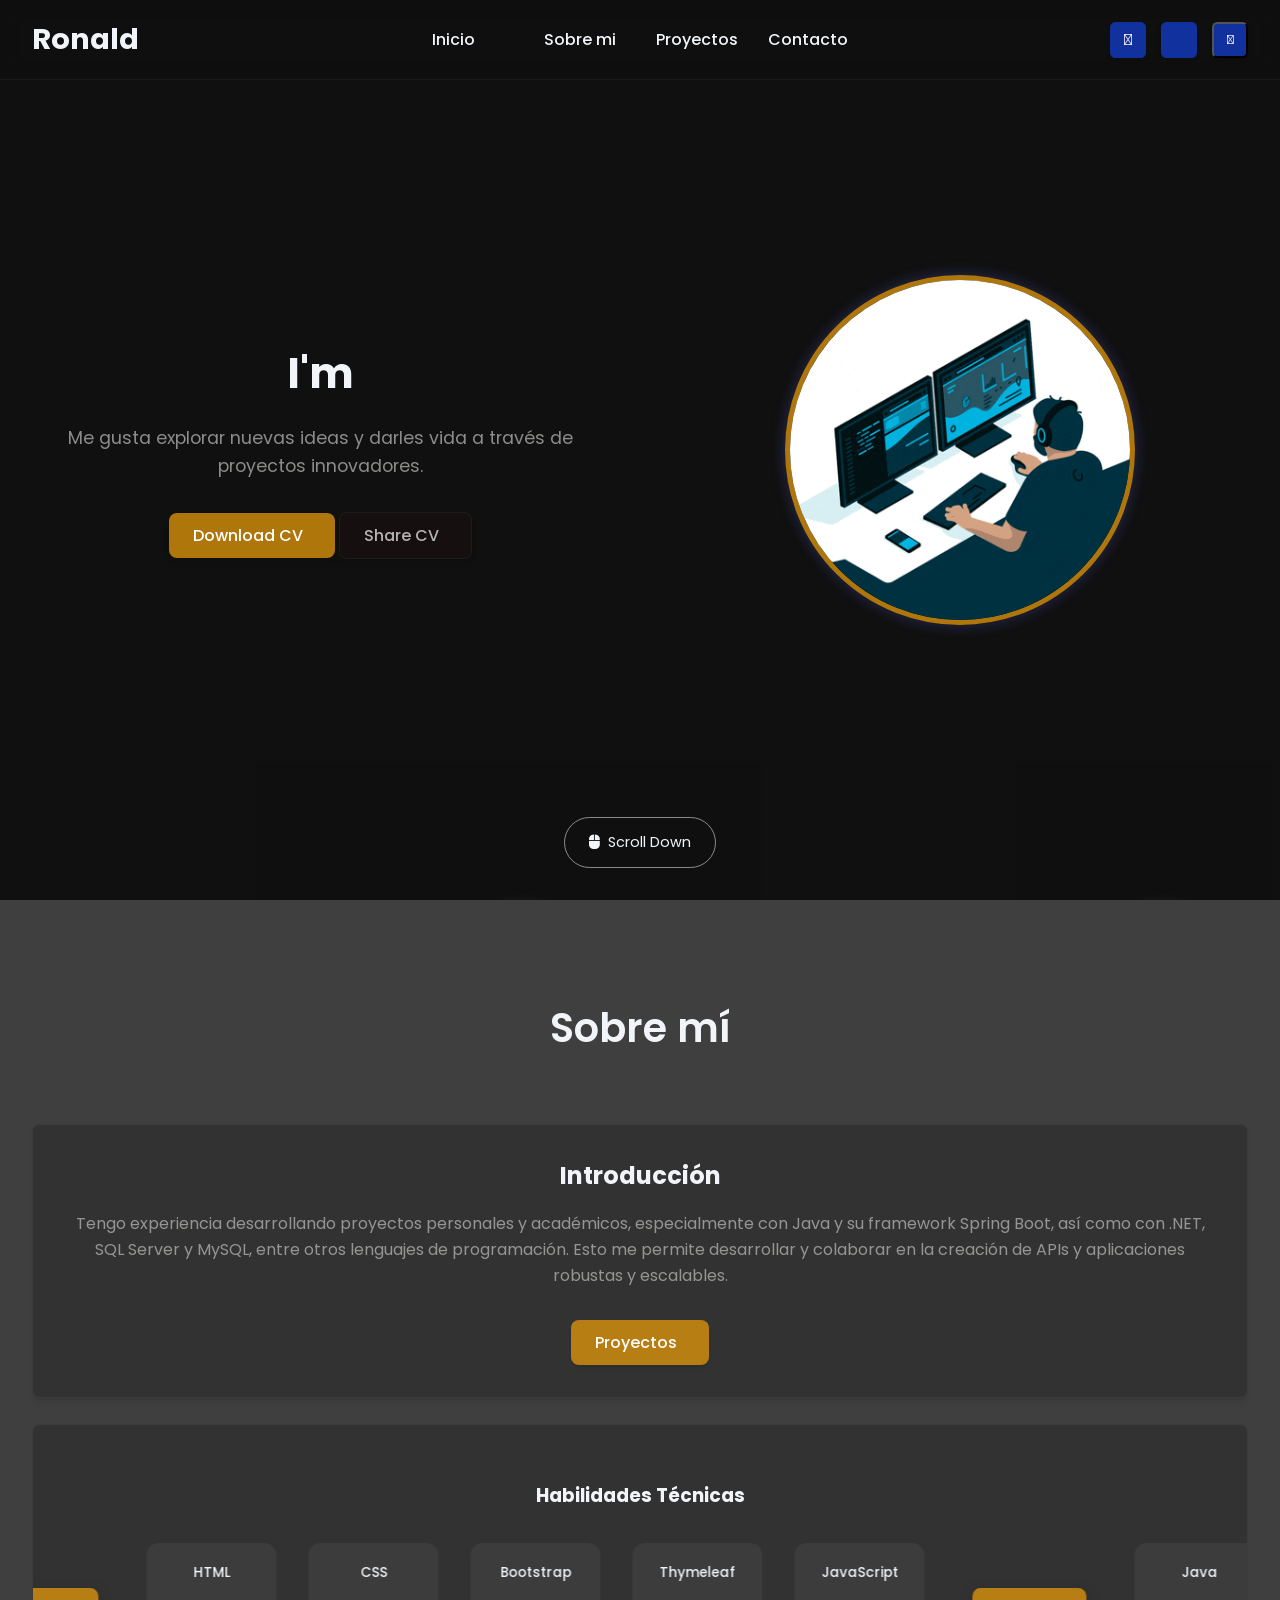
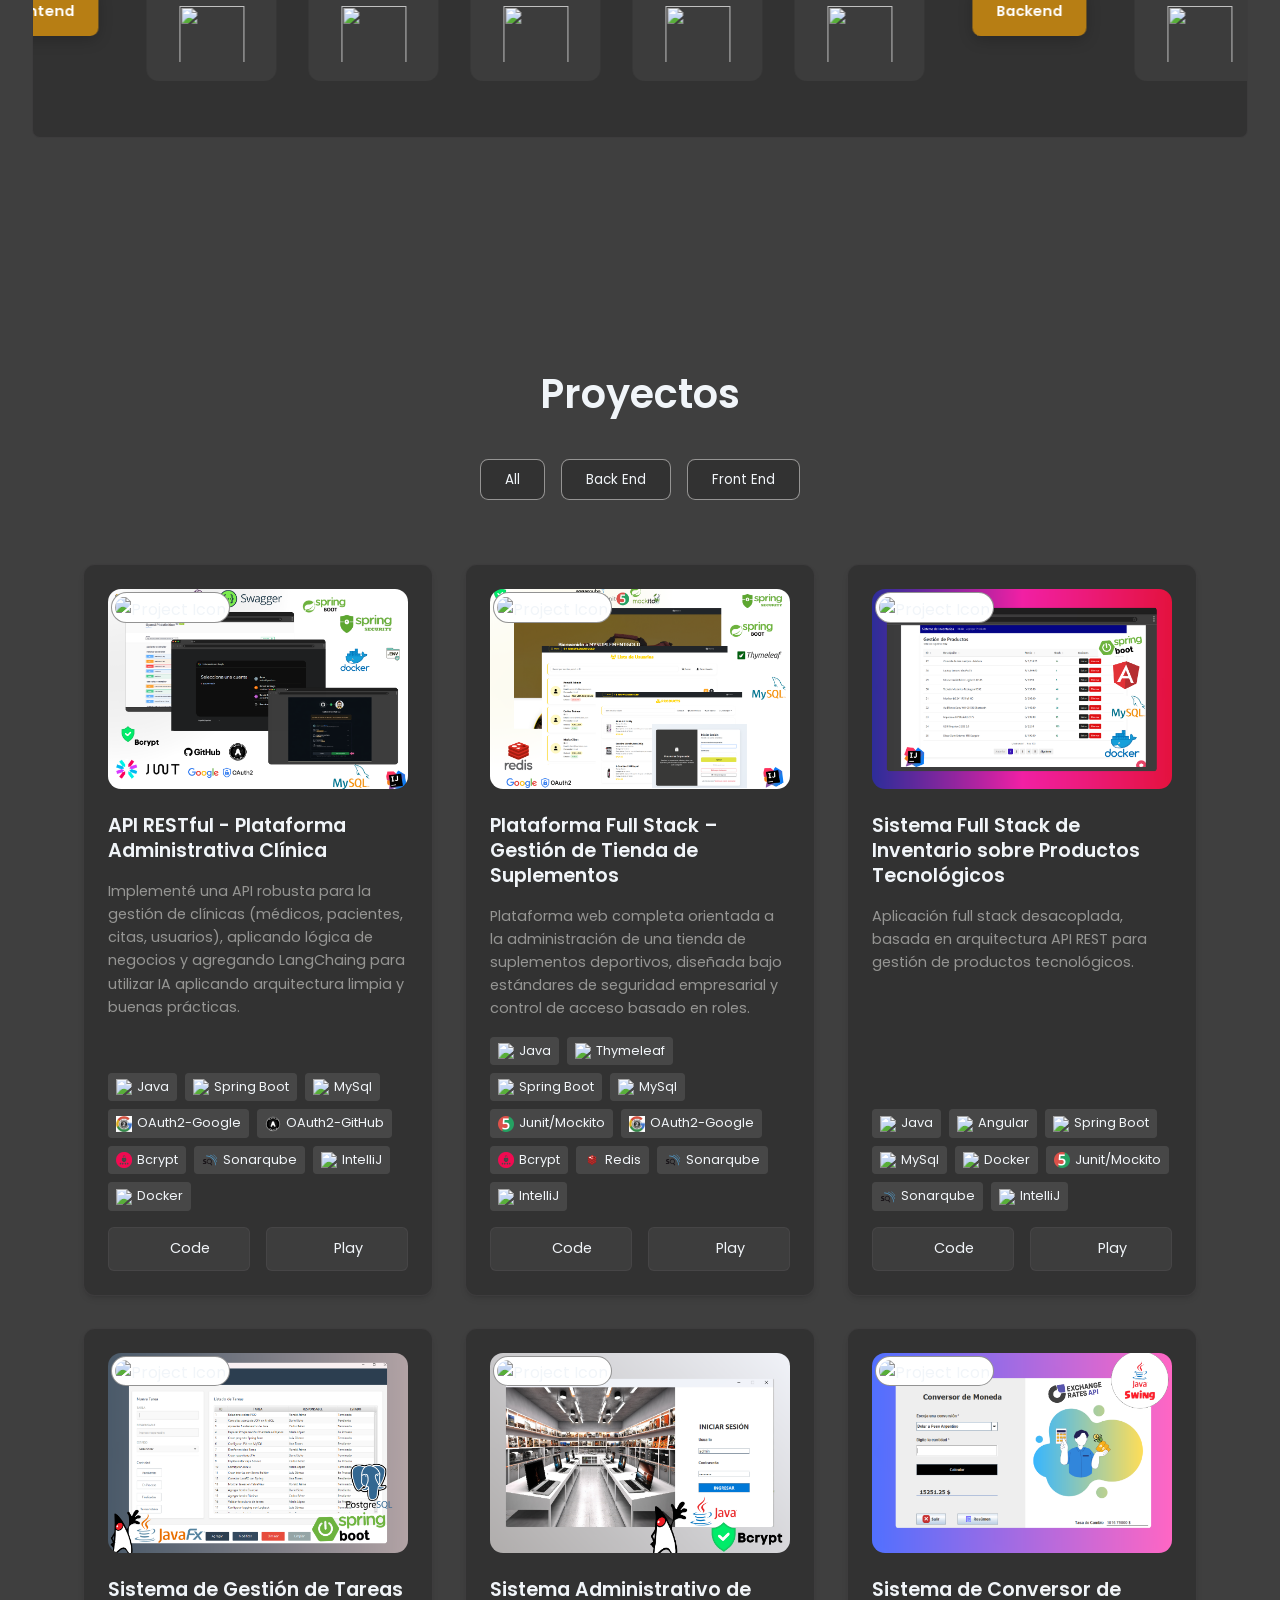
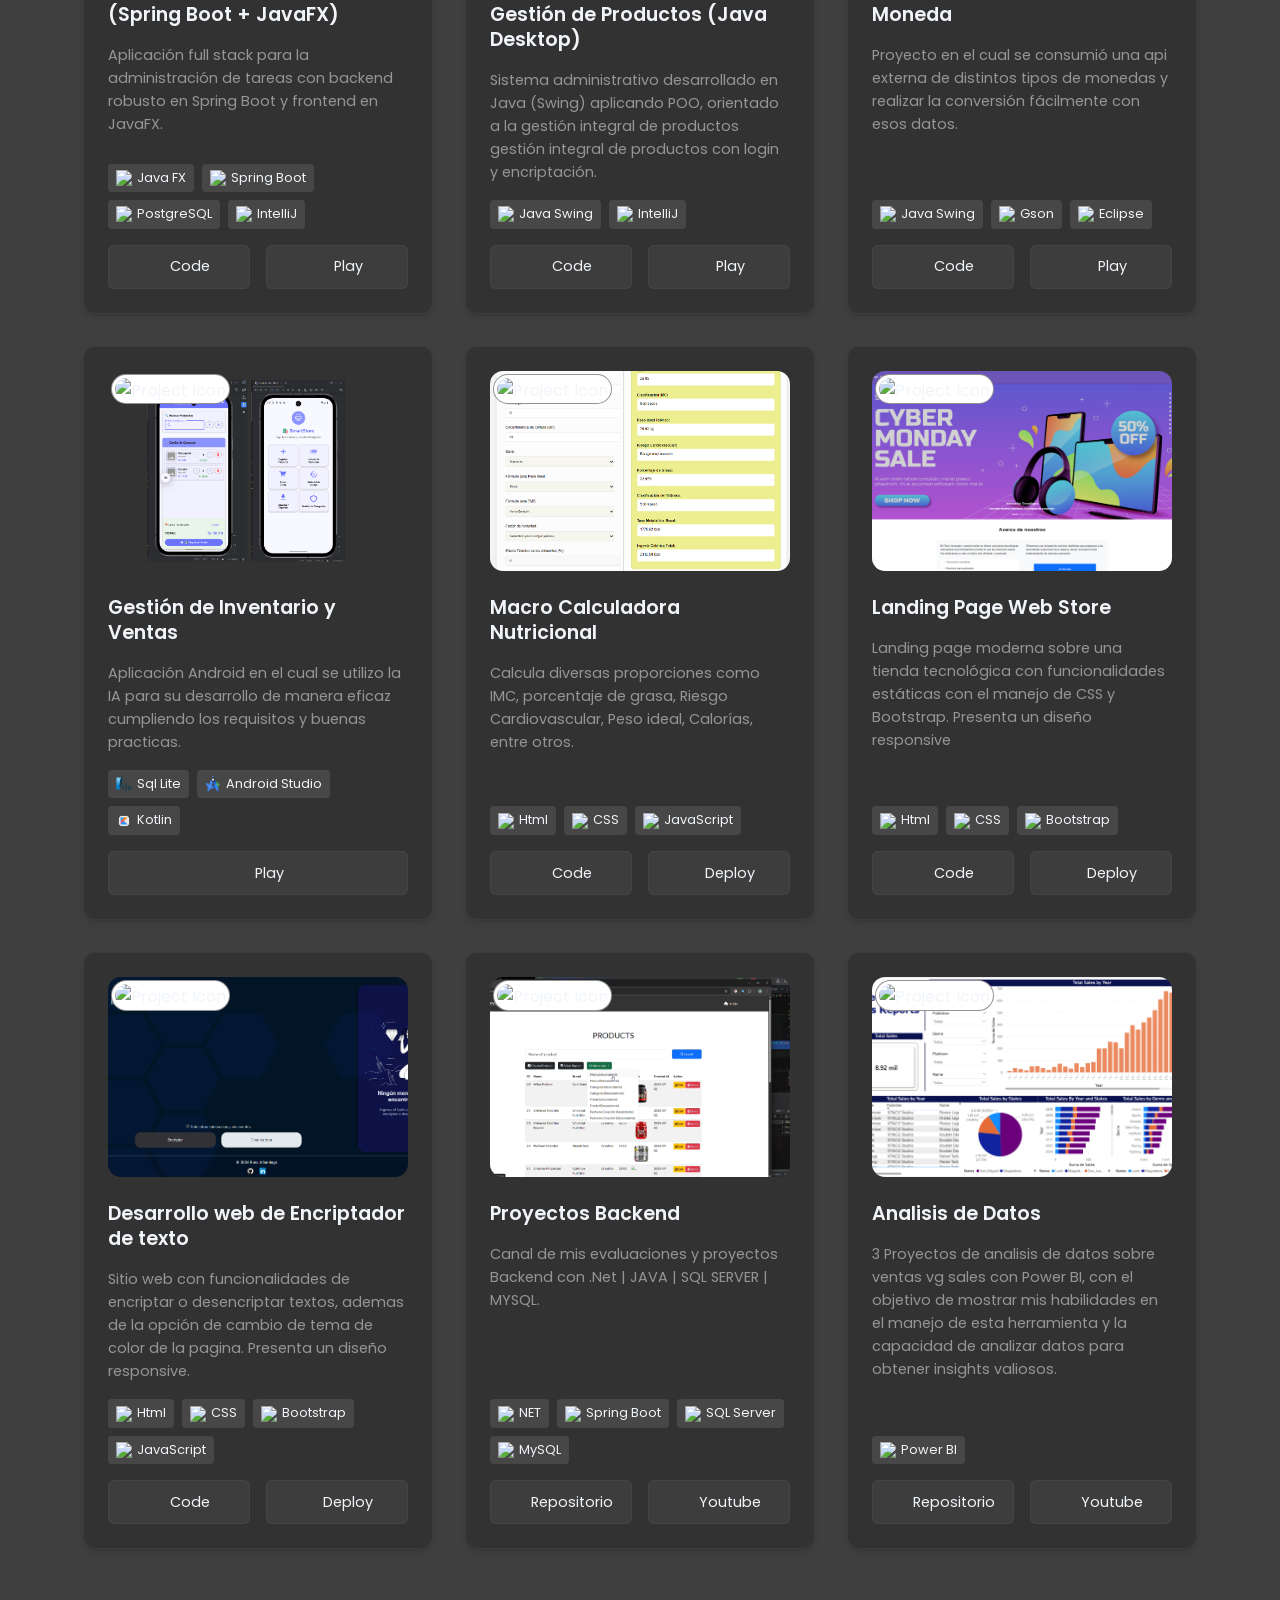
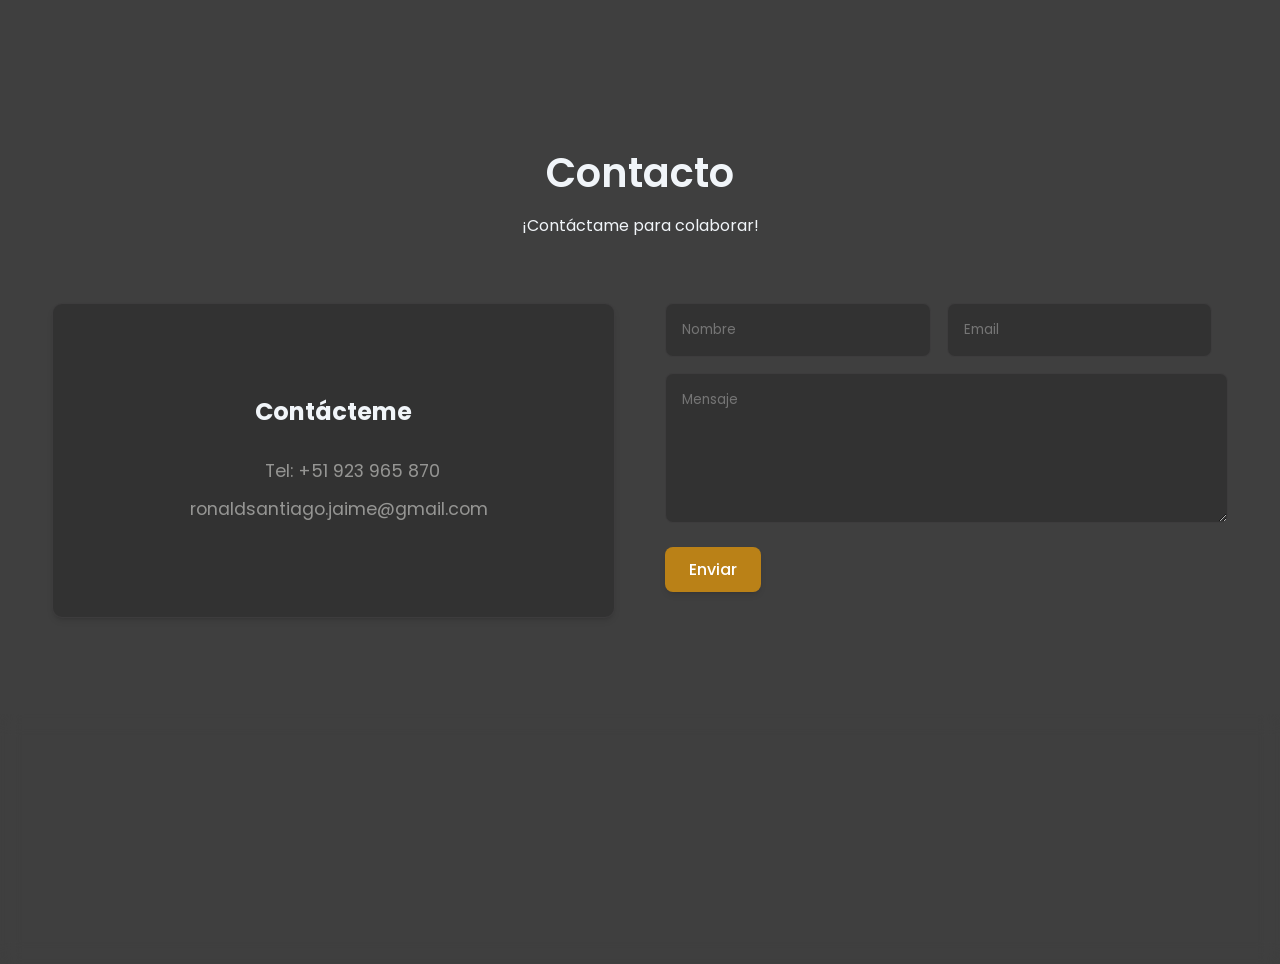
==== commit 45081f58: "add google search console" ====
--- a/index.html
+++ b/index.html
@@ -4,15 +4,41 @@
 <head>
     <meta charset="UTF-8">
     <meta name="viewport" content="width=device-width, initial-scale=1.0">
+    <title>Ronald Jaime | Desarrollador Java & Spring Boot - Portafolio</title>
+
     <meta name="description"
-        content="Portfolio de Ronald Jaime - Desarrollador de software especializado en Java, Spring Boot y SQL.">
-    <meta name="keywords" content="Portfolio, Ronald Jaime, Desarrollador, Java, Spring Boot, Android, Backend, SQL">
-    <meta name="author" content="Ronald Jaime">
-    <title>Ronald Jaime | Portfolio</title>
+        content="Portafolio de Ronald Jaime - Desarrollador backend especializado en Java, Spring Boot, .NET y SQL. Proyectos, experiencia y contacto.">
+    <meta name="keywords"
+        content="Portafolio, Ronald Jaime, Desarrollador Java, Spring Boot, Backend, SQL, .NET, Programador, Lima, Perú">
+    <meta name="author" content="Ronald Jaime Duran">
+    <meta name="robots" content="index, follow">
+    <meta name="language" content="Spanish">
+    <meta name="revisit-after" content="7 days">
+    
+    <meta property="og:title" content="Ronald Jaime | Desarrollador Java & Spring Boot">
+    <meta property="og:description"
+        content="Portafolio profesional de Ronald Jaime - Especialista en desarrollo backend Java, Spring Boot y SQL.">
+    <meta property="og:type" content="website">
+
+    <meta property="og:url" content="https://ronald-jsd.github.io/portafolio_ronald/">
+    <meta property="og:image" content="assets/images/background/banner-dev2.gif">
+    <meta property="og:site_name" content="Ronald Jaime Portfolio">
+    <meta property="og:locale" content="es_ES">
+<!-- Twitter Cards -->
+<meta name="twitter:card" content="summary_large_image">
+<meta name="twitter:title" content="Ronald Jaime | Desarrollador Java & Spring Boot">
+<meta name="twitter:description" content="Portafolio profesional de Ronald Jaime - Especialista en desarrollo backend Java, Spring Boot y SQL.">
+<meta name="twitter:image" content="https://ronald-jsd.github.io/portafolio_ronald/assets/images/background/banner-dev2.gif">
+
+    <link rel="canonical" href="https://ronald-jsd.github.io/portafolio_ronald/">
+    <link rel="icon" type="image/png" href="assets/images/favicon.png">
+    <link rel="shortcut icon" href="assets/images/favicon.ico" type="image/x-icon">
+    <link rel="preload" href="assets/css/style.css" as="style">
+    <link rel="preload" href="assets/images/background/banner-dev2.gif" as="image">
+
     <script src="https://cdn.jsdelivr.net/npm/typed.js@2.0.12"></script>
     <link rel="stylesheet" href="https://unicons.iconscout.com/release/v4.0.8/css/line.css">
     <link rel="stylesheet" href="assets/css/style.css">
-    <link rel="shortcut icon" href="<>" type="image/x-icon">
     <script src="https://kit.fontawesome.com/e8a4feeeb3.js" crossorigin="anonymous"></script>
     <link rel="stylesheet" href="https://cdnjs.cloudflare.com/ajax/libs/font-awesome/5.15.4/css/all.min.css">
 </head>
@@ -87,7 +113,7 @@
                             <p>Me gusta explorar nuevas ideas y darles vida a través de proyectos innovadores.</p>
                         </div>
                         <div class="nav-button btn-download-cv">
-                                                 <button class="btn btn-download" id="downloadBtn">
+                            <button class="btn btn-download" id="downloadBtn">
                                 Download CV <i class="uil uil-file-alt"></i>
                             </button>
                             <button class="btn btn-share" id="shareBtn">
@@ -231,47 +257,7 @@
                         <div class="project-container-box"></div>
                     </div>
                 </section>
- 
-                <!-- Sección de Estudios -->
-                <section class="section section-certified" id="certified">
-
-                    <div class="top-header">
-                        <h2>Estudios</h2>
-                    </div>
-
-                    <div id="timeline"></div>
-
-                </section>
-
-                <!-- Modal Estudios -->
-                <div id="studiesModal" class="studies-modal">
-
-                    <div class="studies-modal-content">
-
-                        <span class="close-studies-modal">&times;</span>
-
-                        <h2>Todos los Estudios</h2>
-
-                        <div id="allStudiesContainer"></div>
-
-                    </div>
-
-                </div>
-
-                <!-- Modal Imagen -->
-                <div class="image-modal" id="imageModal">
-
-                    <span class="close-modal">&times;</span>
-
-                    <img id="modalImg" alt="Imagen ampliada">
-
-                </div>
-                <script src="timeline.js"></script>
-
-
-            <!-- fin de seccion de estudios -->
-
-            
+
                 <section class="section" id="contact">
                     <div class="top-header">
                         <h2>Contacto</h2>
@@ -315,6 +301,7 @@
                         </div>
                     </div>
                 </section>
+
             </main>
         </div>
         <footer>
@@ -322,7 +309,7 @@
                 <div class="icon-i ">
                     <a class="icon-i" href="https://app.aluracursos.com/user/ronald-santi-jd" target="_blank"
                         rel="noopener noreferrer">
-                        <img src="./assets/images/tecnology/oracle-one.jpg" alt="">
+                        <img src="./assets/images/tecnology/oracle-one.jpg" alt="Logo Oracle Next Education">
                     </a>
                 </div>
                 <div class="icon-i ">
@@ -343,13 +330,10 @@
         </footer>
     </div>
 
-    <script src="./assets/js/studies.js"></script>
-    <script src="./assets/js/audio.js"></script>
     <script src="./assets/js/carousel.js"></script>
     <script src="https://unpkg.com/typed.js@2.0.16/dist/typed.umd.js"></script>
     <script src="https://unpkg.com/scrollreveal"></script>
     <script src="assets/js/main.js"></script>
-    <script src="./assets/js/app.js"></script>
     </div>
 
     <script type="text/javascript">
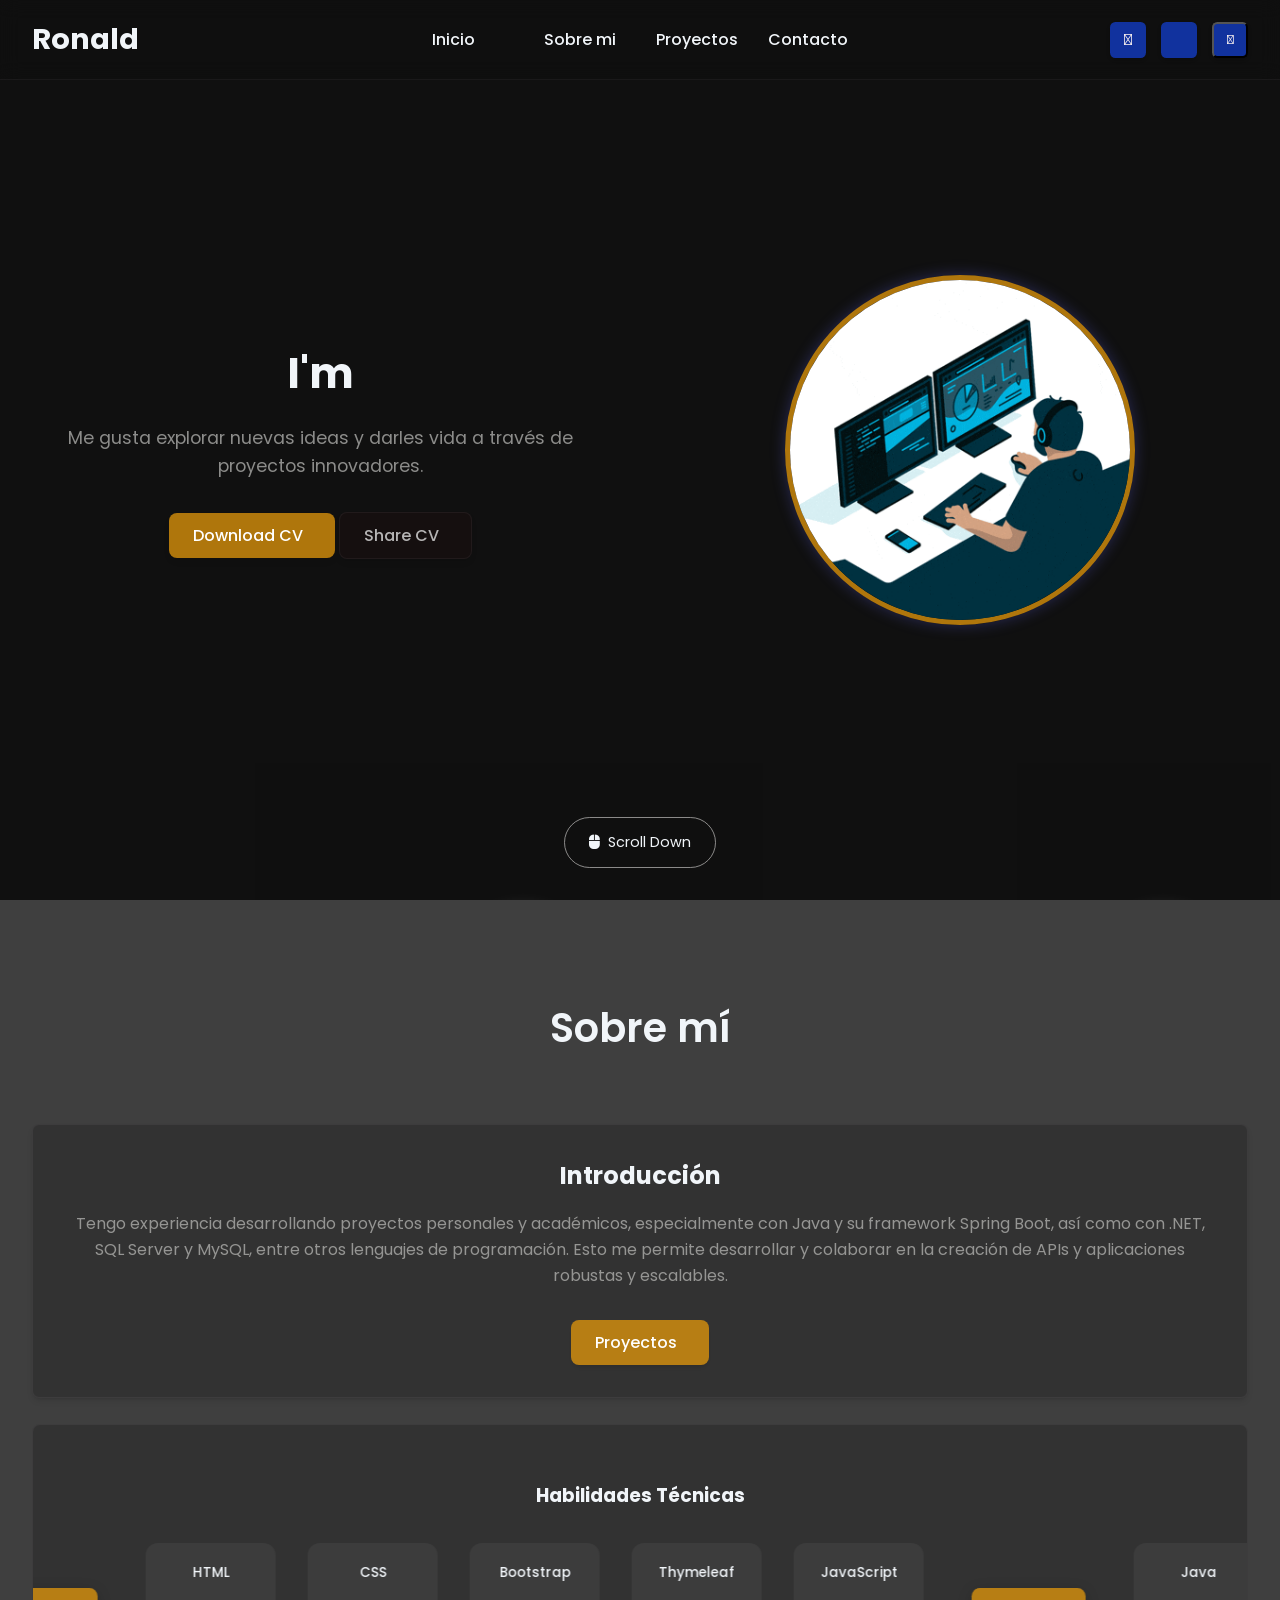
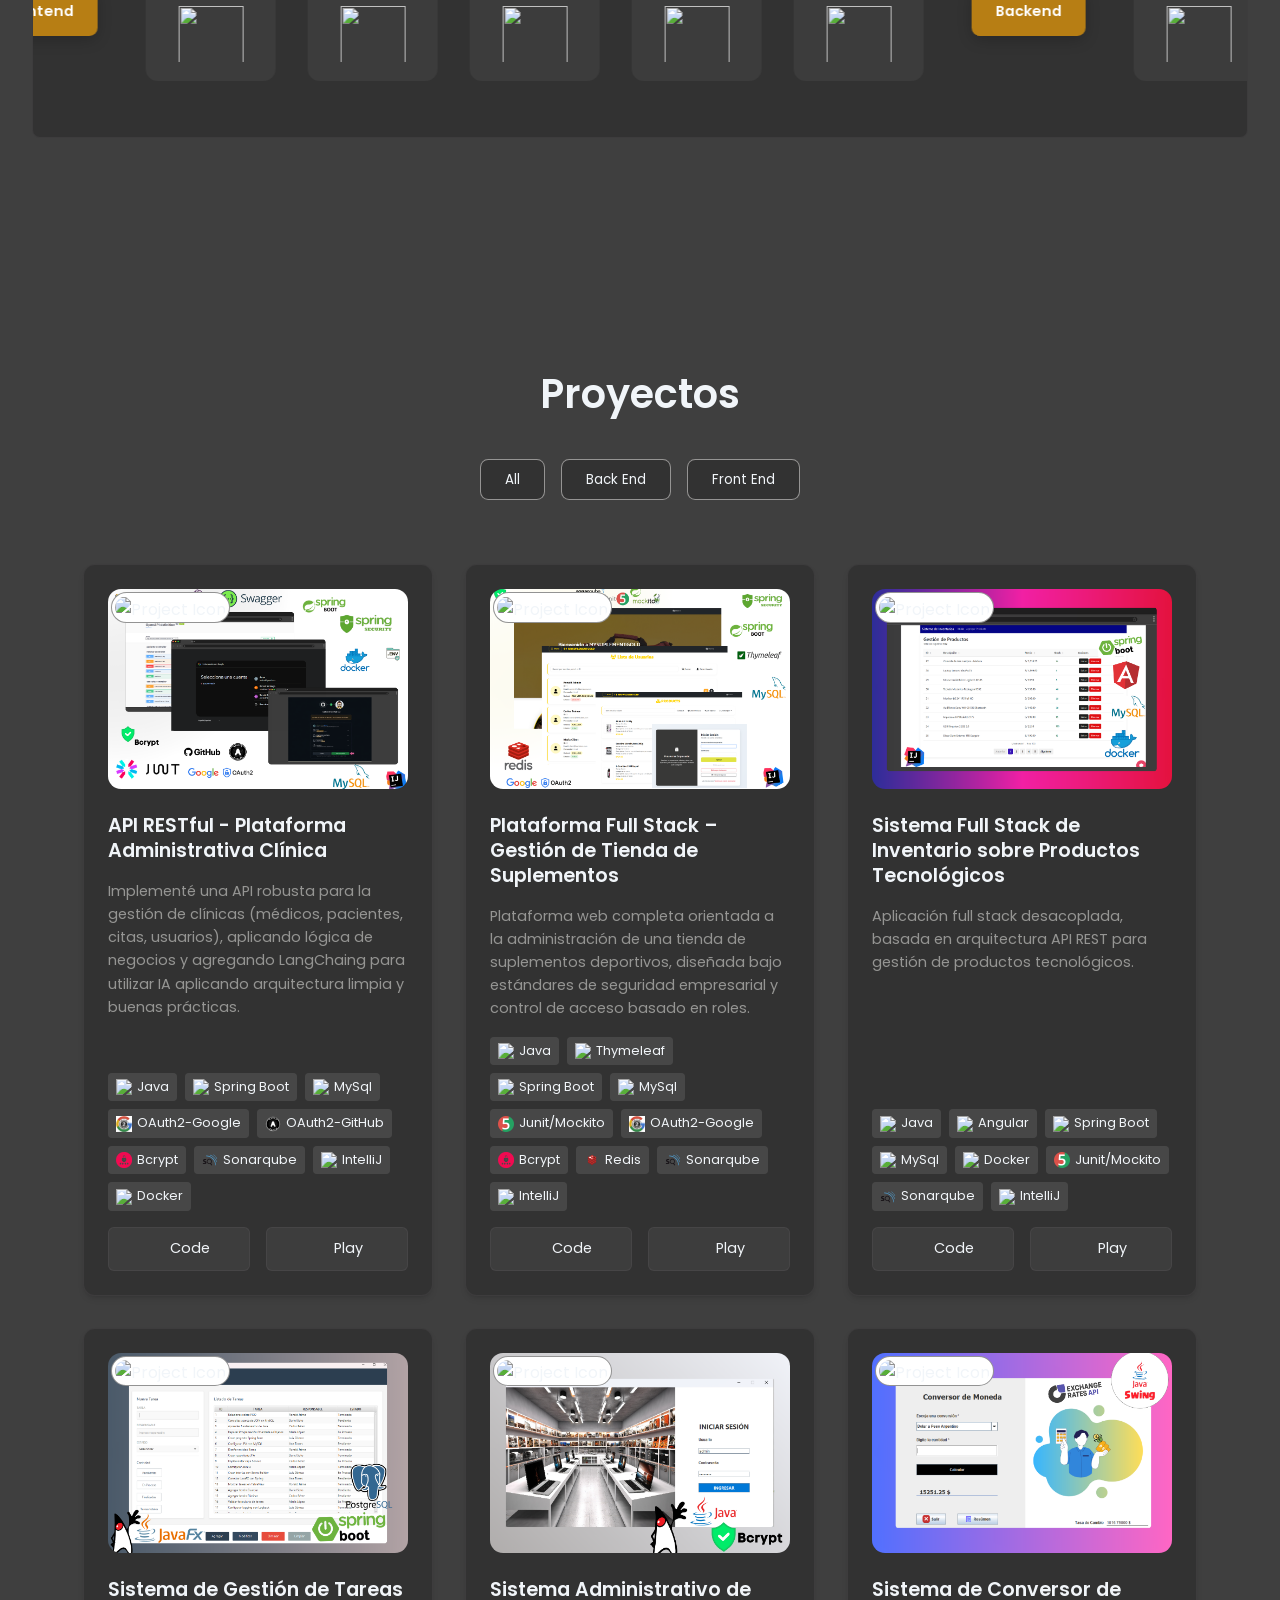
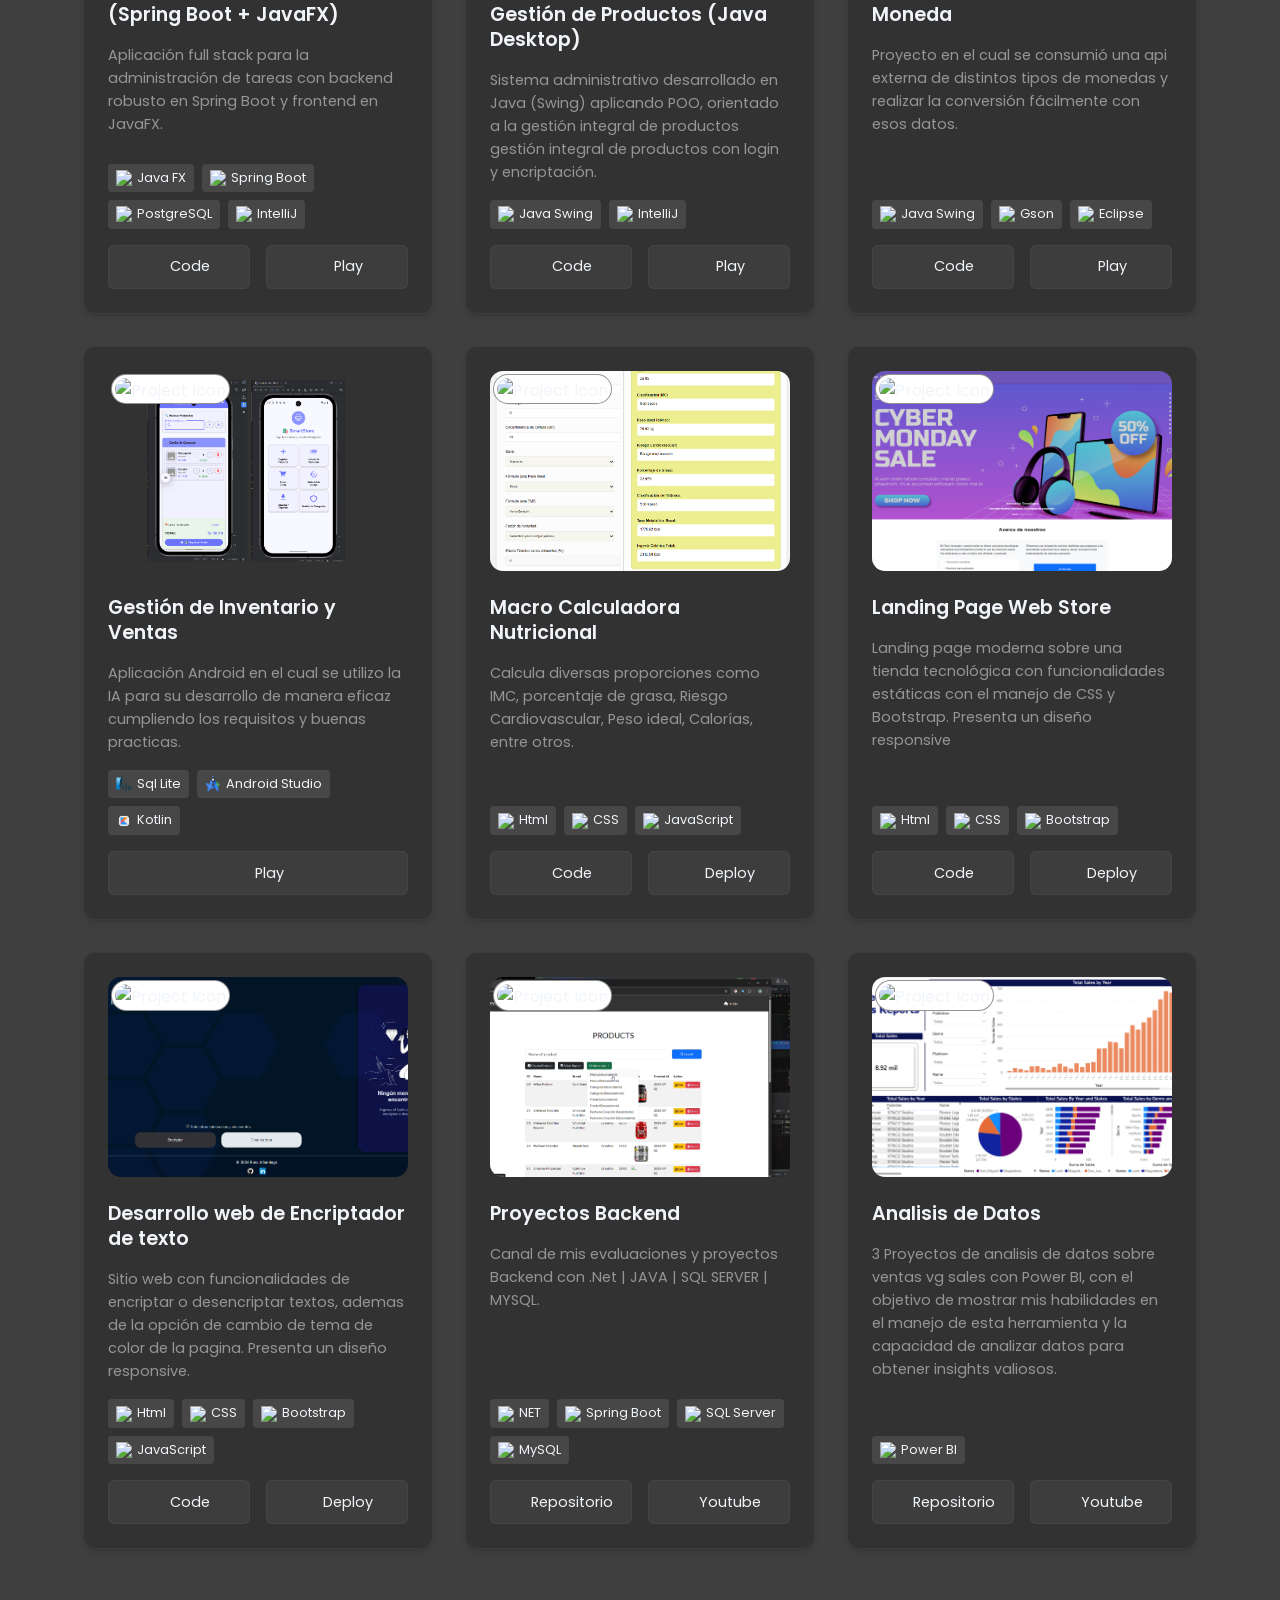
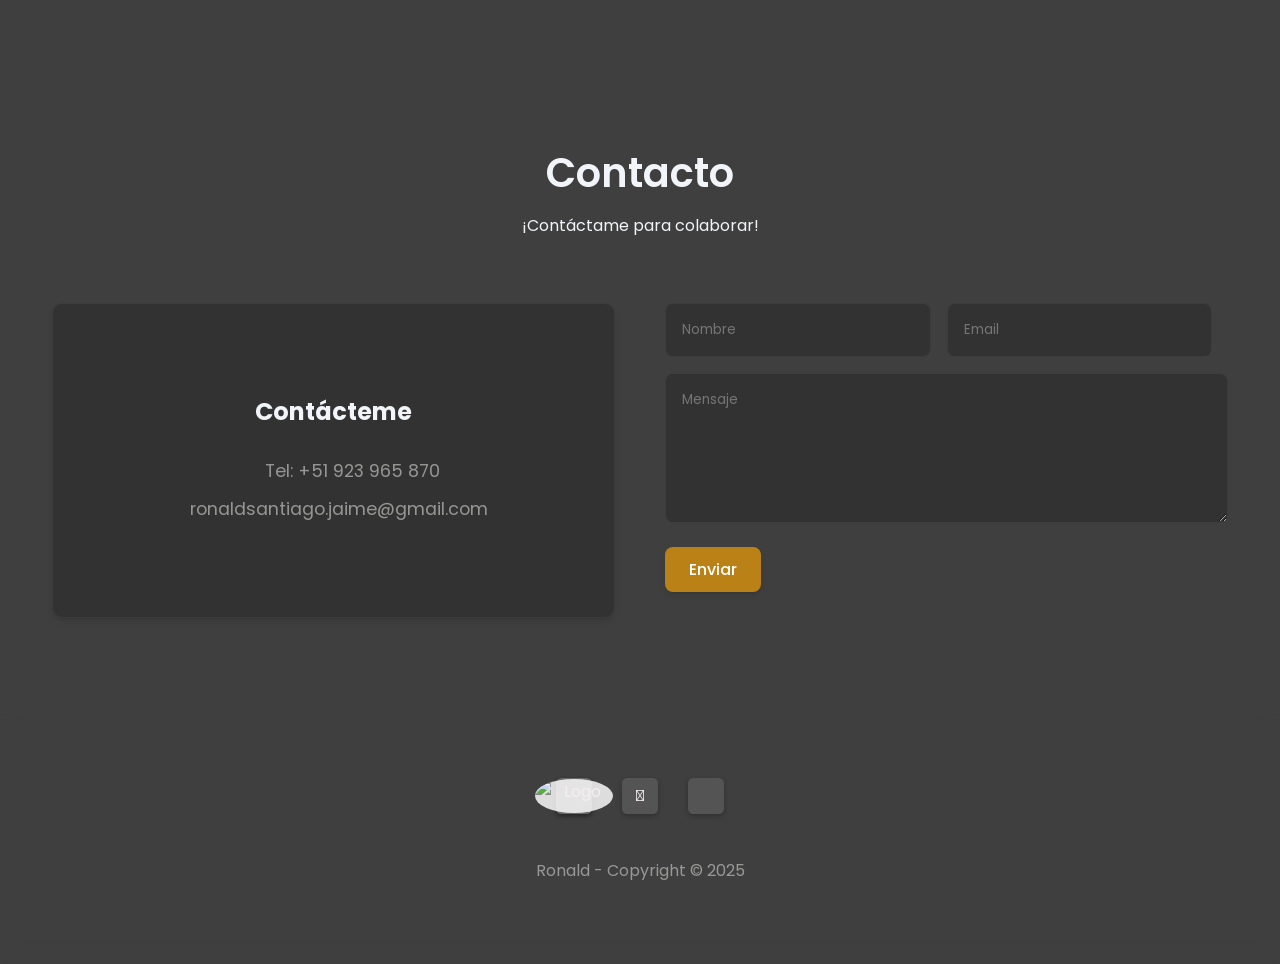
==== commit 254ed23c: "fix: update file cv" ====
--- a/index.html
+++ b/index.html
@@ -20,7 +20,7 @@
         content="Portafolio profesional de Ronald Jaime - Especialista en desarrollo backend Java, Spring Boot y SQL.">
     <meta property="og:type" content="website">
 
-    <meta property="og:url" content="https://ronald-jsd.github.io/portafolio_ronald/">
+    <meta property="og:url" content="https://ronald-jsd.github.io/portafolio_ronaldjaimeduran/">
     <meta property="og:image" content="assets/images/background/banner-dev2.gif">
     <meta property="og:site_name" content="Ronald Jaime Portfolio">
     <meta property="og:locale" content="es_ES">
@@ -28,9 +28,9 @@
 <meta name="twitter:card" content="summary_large_image">
 <meta name="twitter:title" content="Ronald Jaime | Desarrollador Java & Spring Boot">
 <meta name="twitter:description" content="Portafolio profesional de Ronald Jaime - Especialista en desarrollo backend Java, Spring Boot y SQL.">
-<meta name="twitter:image" content="https://ronald-jsd.github.io/portafolio_ronald/assets/images/background/banner-dev2.gif">
-
-    <link rel="canonical" href="https://ronald-jsd.github.io/portafolio_ronald/">
+<meta name="twitter:image" content="assets/images/background/banner-dev2.gif">
+
+    <link rel="canonical" href="https://ronald-jsd.github.io/portafolio_ronaldjaimeduran/">
     <link rel="icon" type="image/png" href="assets/images/favicon.png">
     <link rel="shortcut icon" href="assets/images/favicon.ico" type="image/x-icon">
     <link rel="preload" href="assets/css/style.css" as="style">
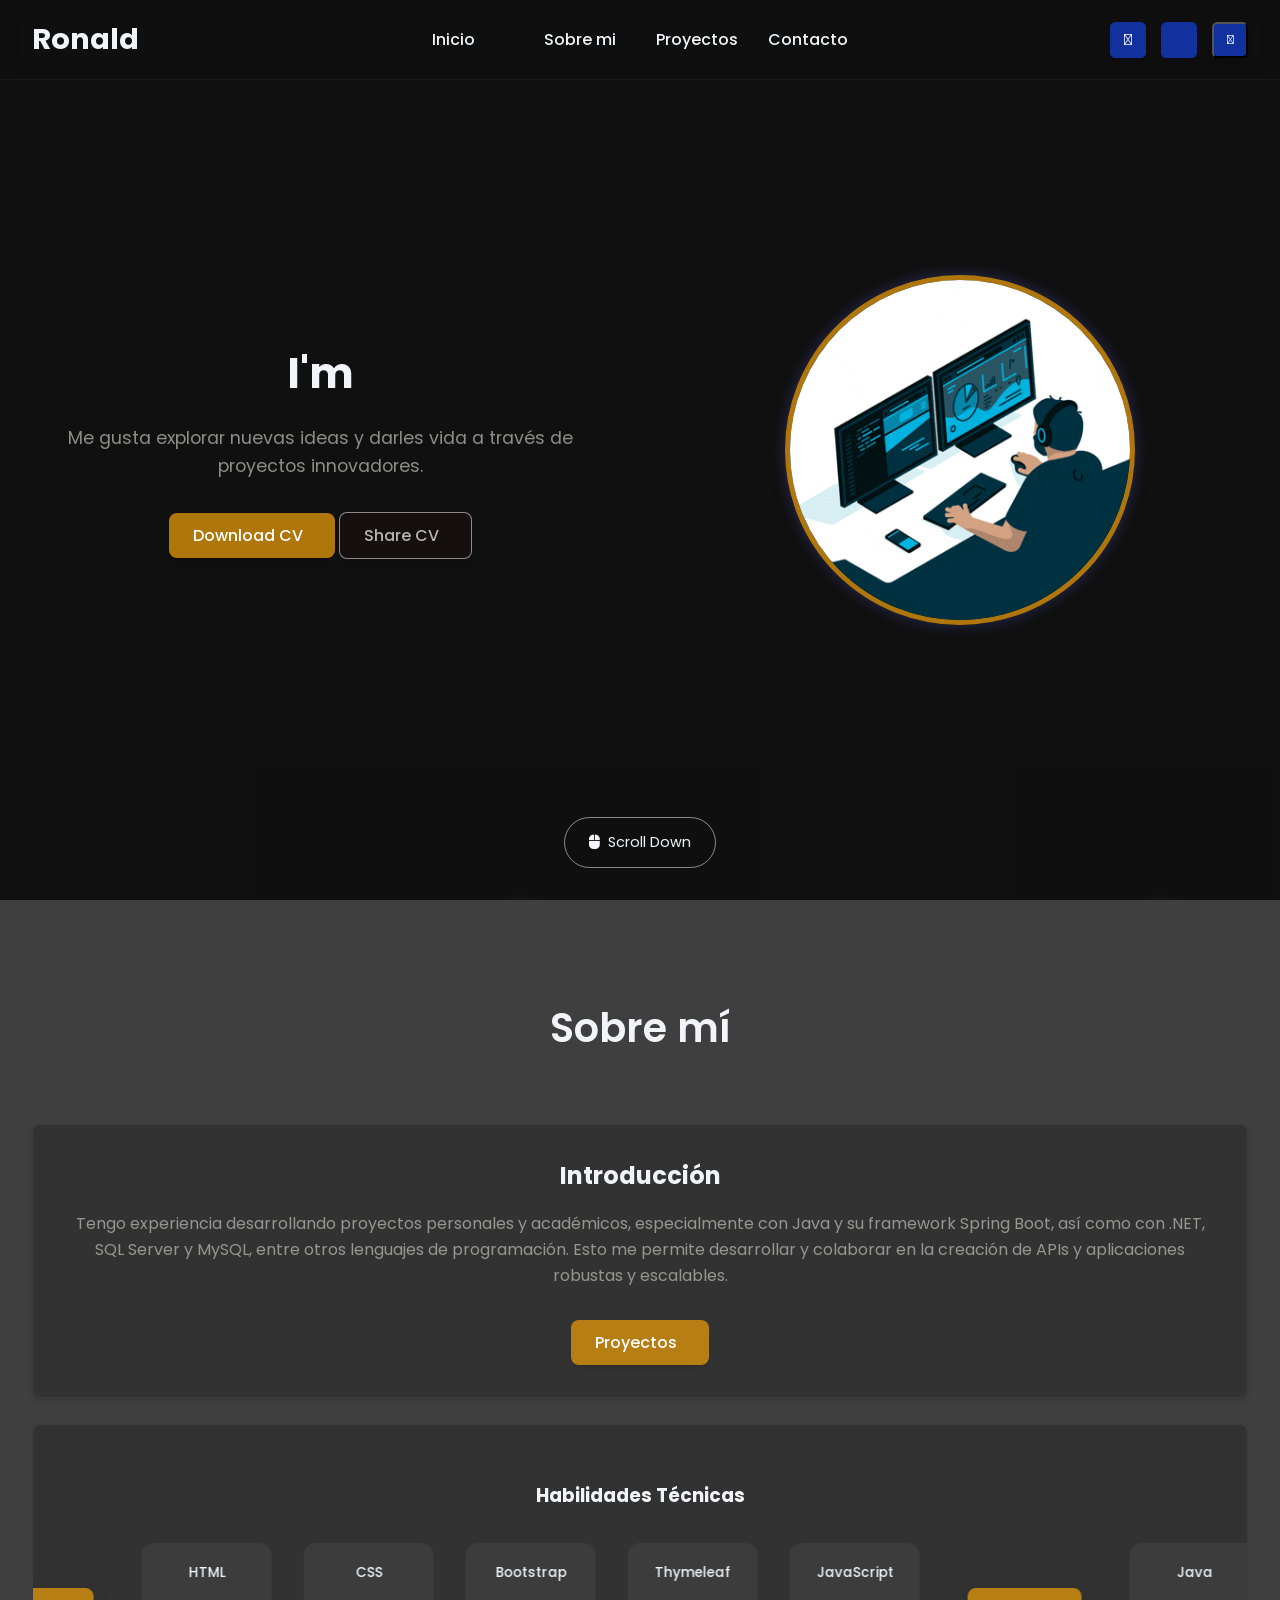
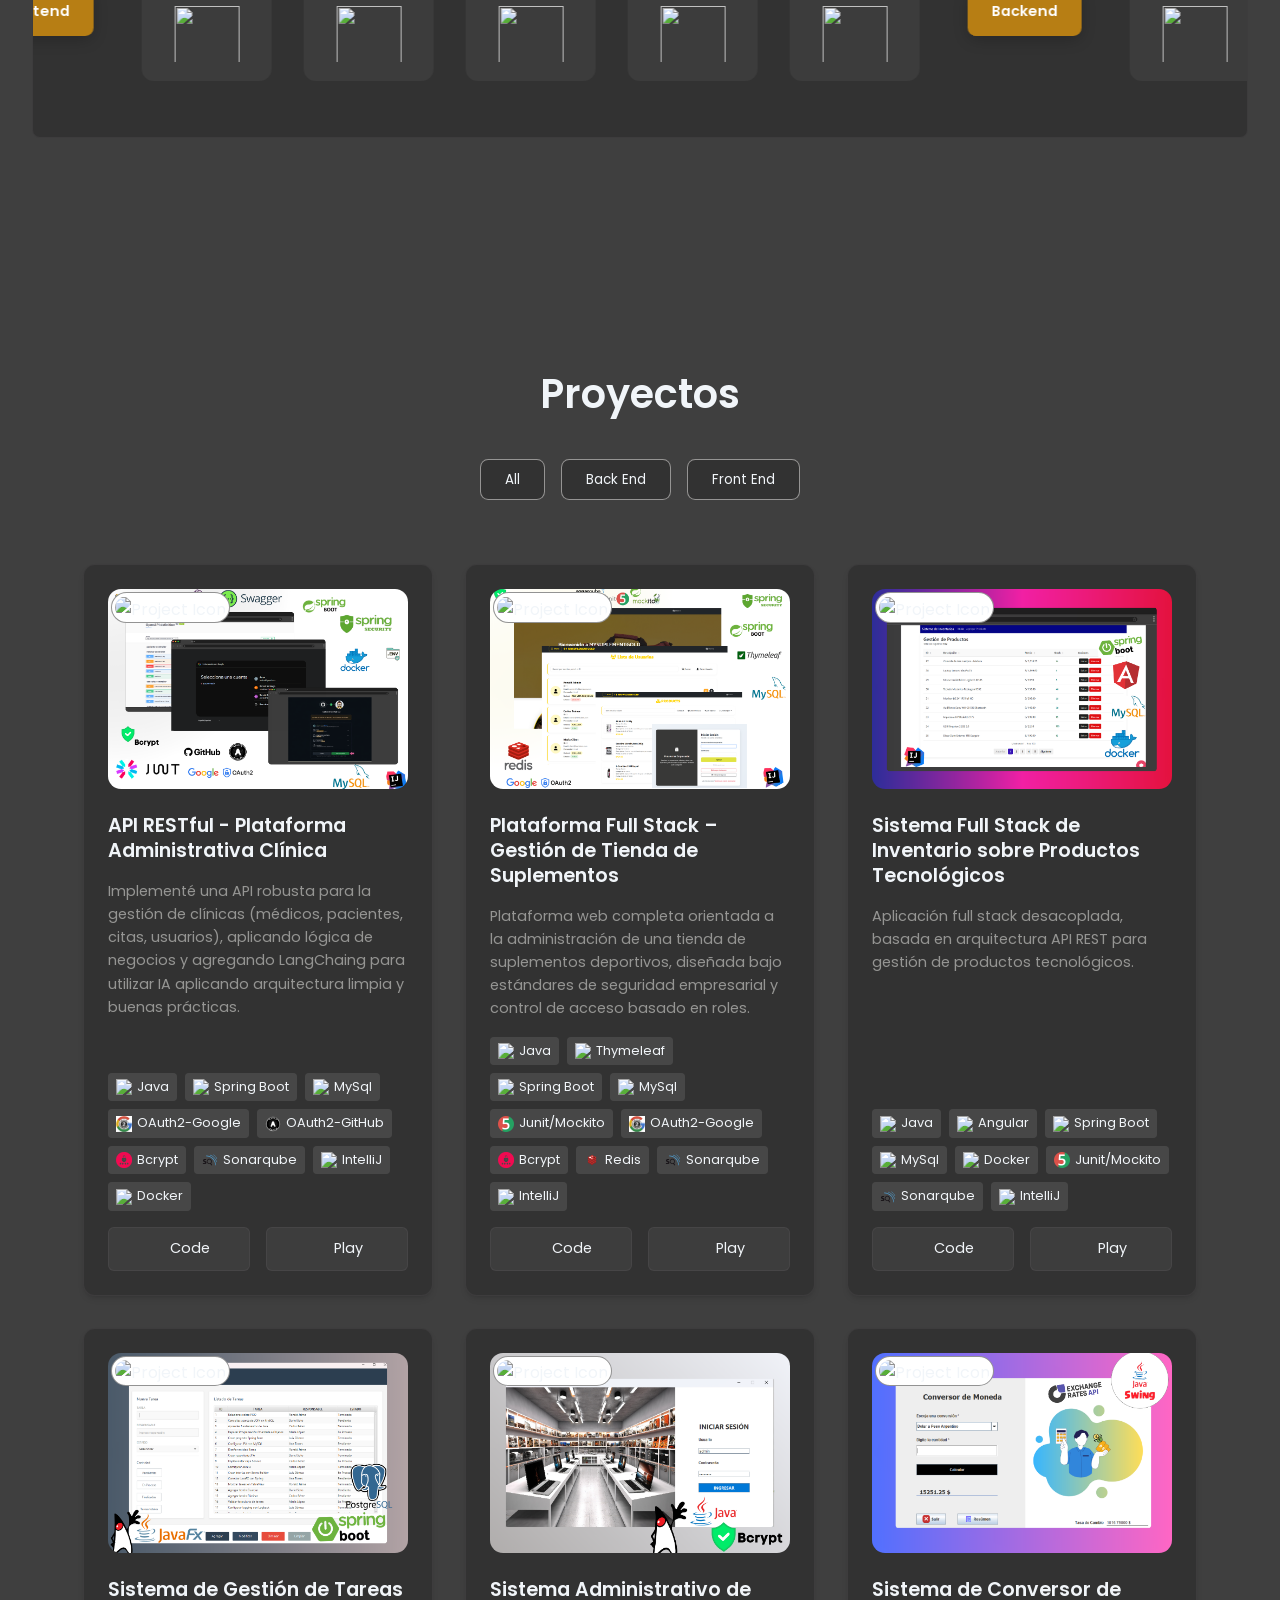
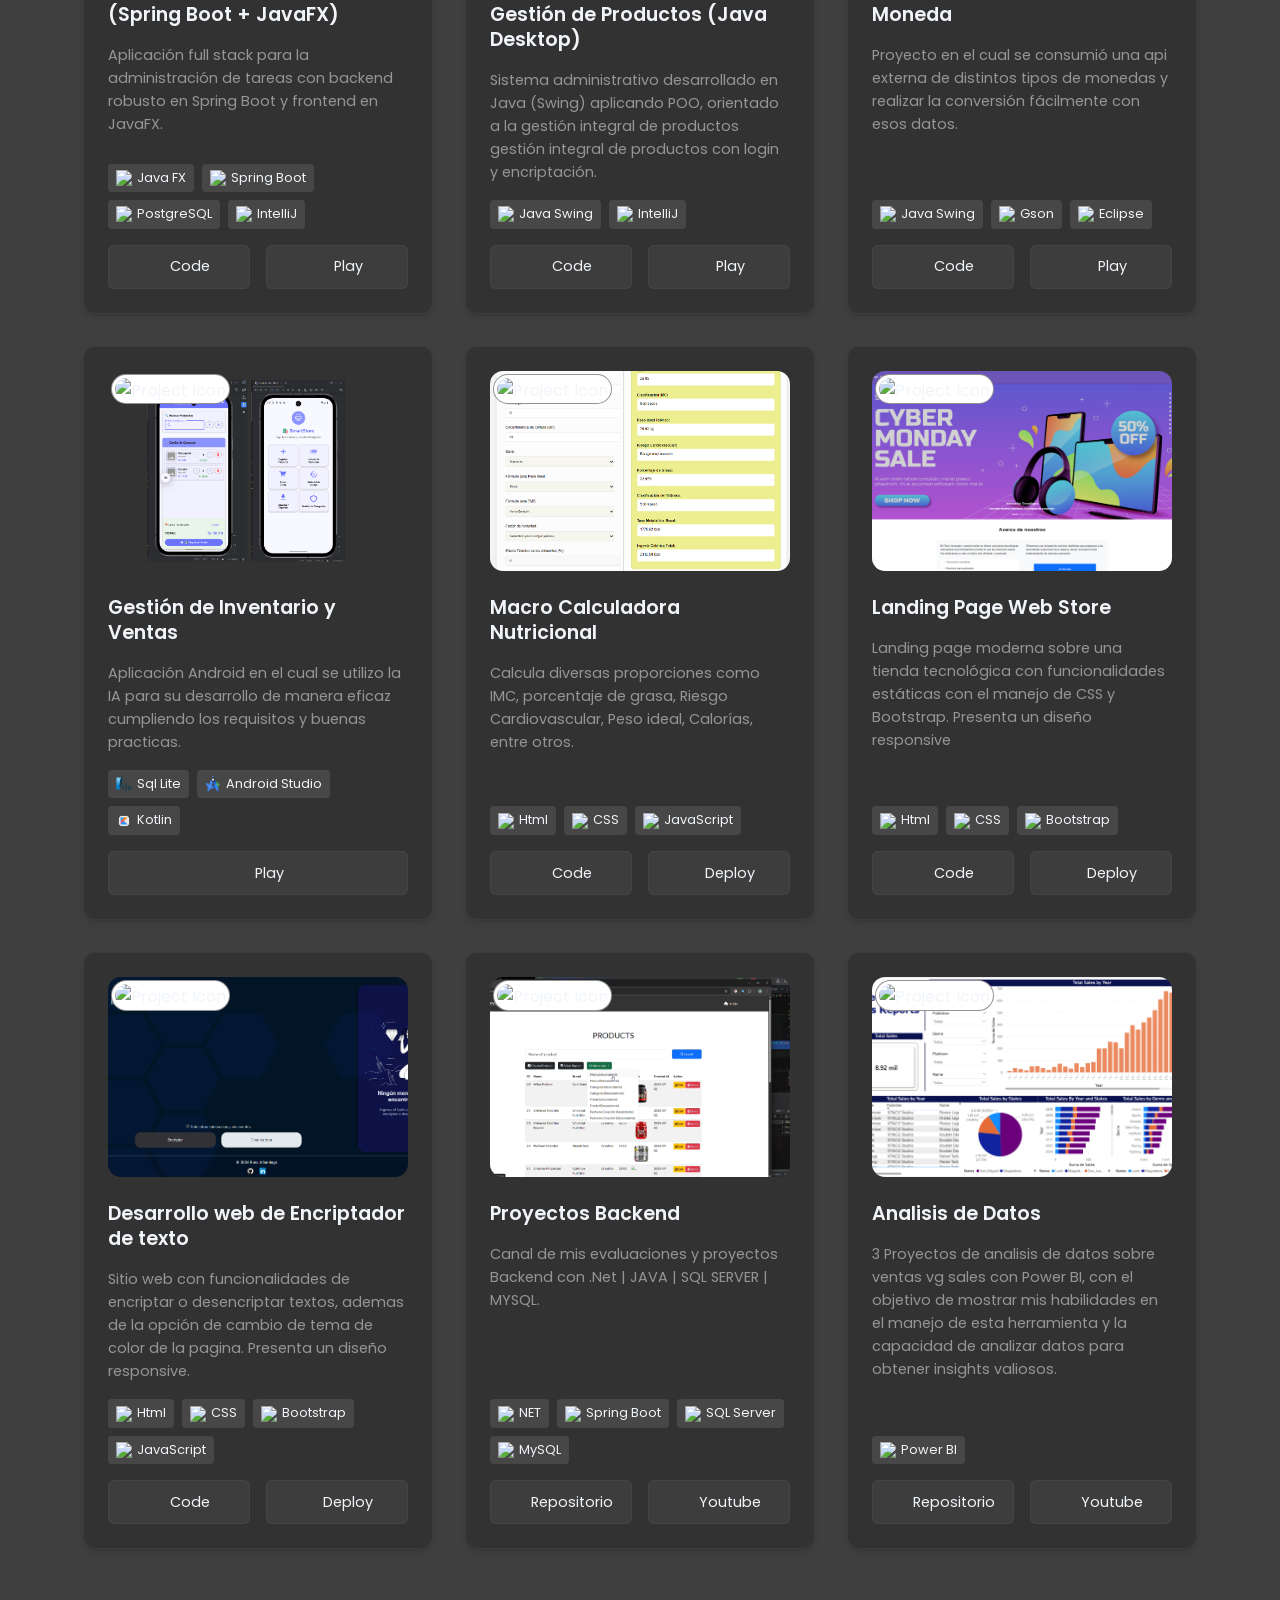
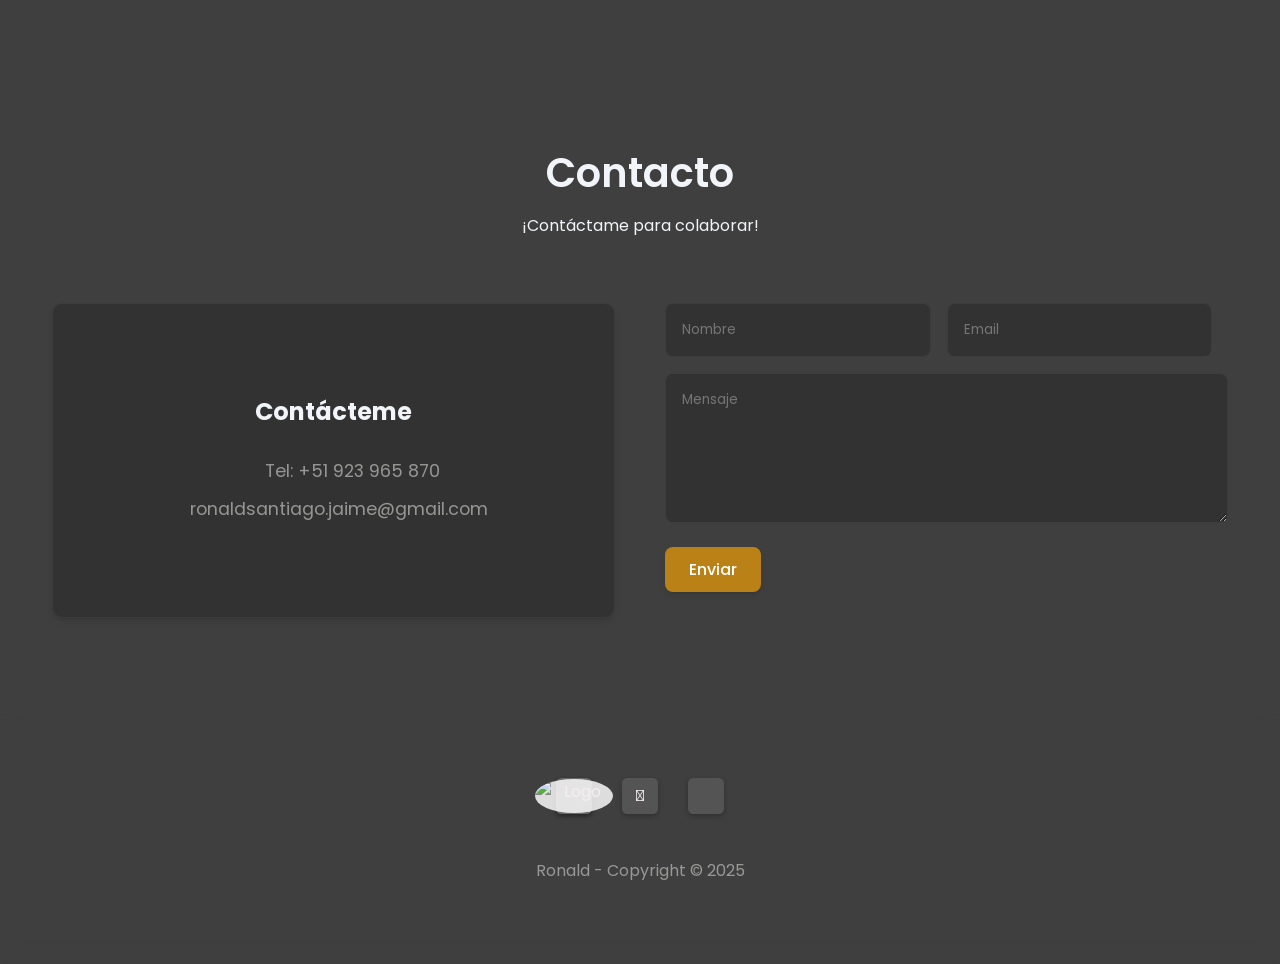
==== commit c8dc6176: "style & fix: add border to share button and add google search console verification" ====
--- a/index.html
+++ b/index.html
@@ -4,6 +4,8 @@
 <head>
     <meta charset="UTF-8">
     <meta name="viewport" content="width=device-width, initial-scale=1.0">
+    <meta name="google-site-verification" content="qRBda1y-TMqb25famXQBBcrFj6nu84gPwNFz2c3A4K0" />
+
     <title>Ronald Jaime | Desarrollador Java & Spring Boot - Portafolio</title>
 
     <meta name="description"
@@ -14,21 +16,21 @@
     <meta name="robots" content="index, follow">
     <meta name="language" content="Spanish">
     <meta name="revisit-after" content="7 days">
-    
+
     <meta property="og:title" content="Ronald Jaime | Desarrollador Java & Spring Boot">
     <meta property="og:description"
         content="Portafolio profesional de Ronald Jaime - Especialista en desarrollo backend Java, Spring Boot y SQL.">
     <meta property="og:type" content="website">
-
     <meta property="og:url" content="https://ronald-jsd.github.io/portafolio_ronaldjaimeduran/">
     <meta property="og:image" content="assets/images/background/banner-dev2.gif">
     <meta property="og:site_name" content="Ronald Jaime Portfolio">
     <meta property="og:locale" content="es_ES">
-<!-- Twitter Cards -->
-<meta name="twitter:card" content="summary_large_image">
-<meta name="twitter:title" content="Ronald Jaime | Desarrollador Java & Spring Boot">
-<meta name="twitter:description" content="Portafolio profesional de Ronald Jaime - Especialista en desarrollo backend Java, Spring Boot y SQL.">
-<meta name="twitter:image" content="assets/images/background/banner-dev2.gif">
+
+    <meta name="twitter:card" content="summary_large_image">
+    <meta name="twitter:title" content="Ronald Jaime | Desarrollador Java & Spring Boot">
+    <meta name="twitter:description"
+        content="Portafolio profesional de Ronald Jaime - Especialista en desarrollo backend Java, Spring Boot y SQL.">
+    <meta name="twitter:image" content="assets/images/background/banner-dev2.gif">
 
     <link rel="canonical" href="https://ronald-jsd.github.io/portafolio_ronaldjaimeduran/">
     <link rel="icon" type="image/png" href="assets/images/favicon.png">
--- a/assets/css/style.css
+++ b/assets/css/style.css
@@ -440,7 +440,7 @@
 
 .btn-share {
     background: rgba(223, 6, 6, 0.025);
-    border: 1px solid var(--border-dark);
+    border: 1px solid var(--text-muted);
     color: rgba(255, 255, 255, 0.69);
     border-radius: 8px;
 }
@@ -1505,9 +1505,7 @@
 
     .nav-menu.responsive {
         left: 0px;
-
-    }
-
+    }
 
     .nav-menu ul {
         flex-direction: column;
--- a/assets/css/style.css
+++ b/assets/css/style.css
@@ -440,7 +440,7 @@
 
 .btn-share {
     background: rgba(223, 6, 6, 0.025);
-    border: 1px solid var(--border-dark);
+    border: 1px solid var(--text-muted);
     color: rgba(255, 255, 255, 0.69);
     border-radius: 8px;
 }
@@ -1505,9 +1505,7 @@
 
     .nav-menu.responsive {
         left: 0px;
-
-    }
-
+    }
 
     .nav-menu ul {
         flex-direction: column;
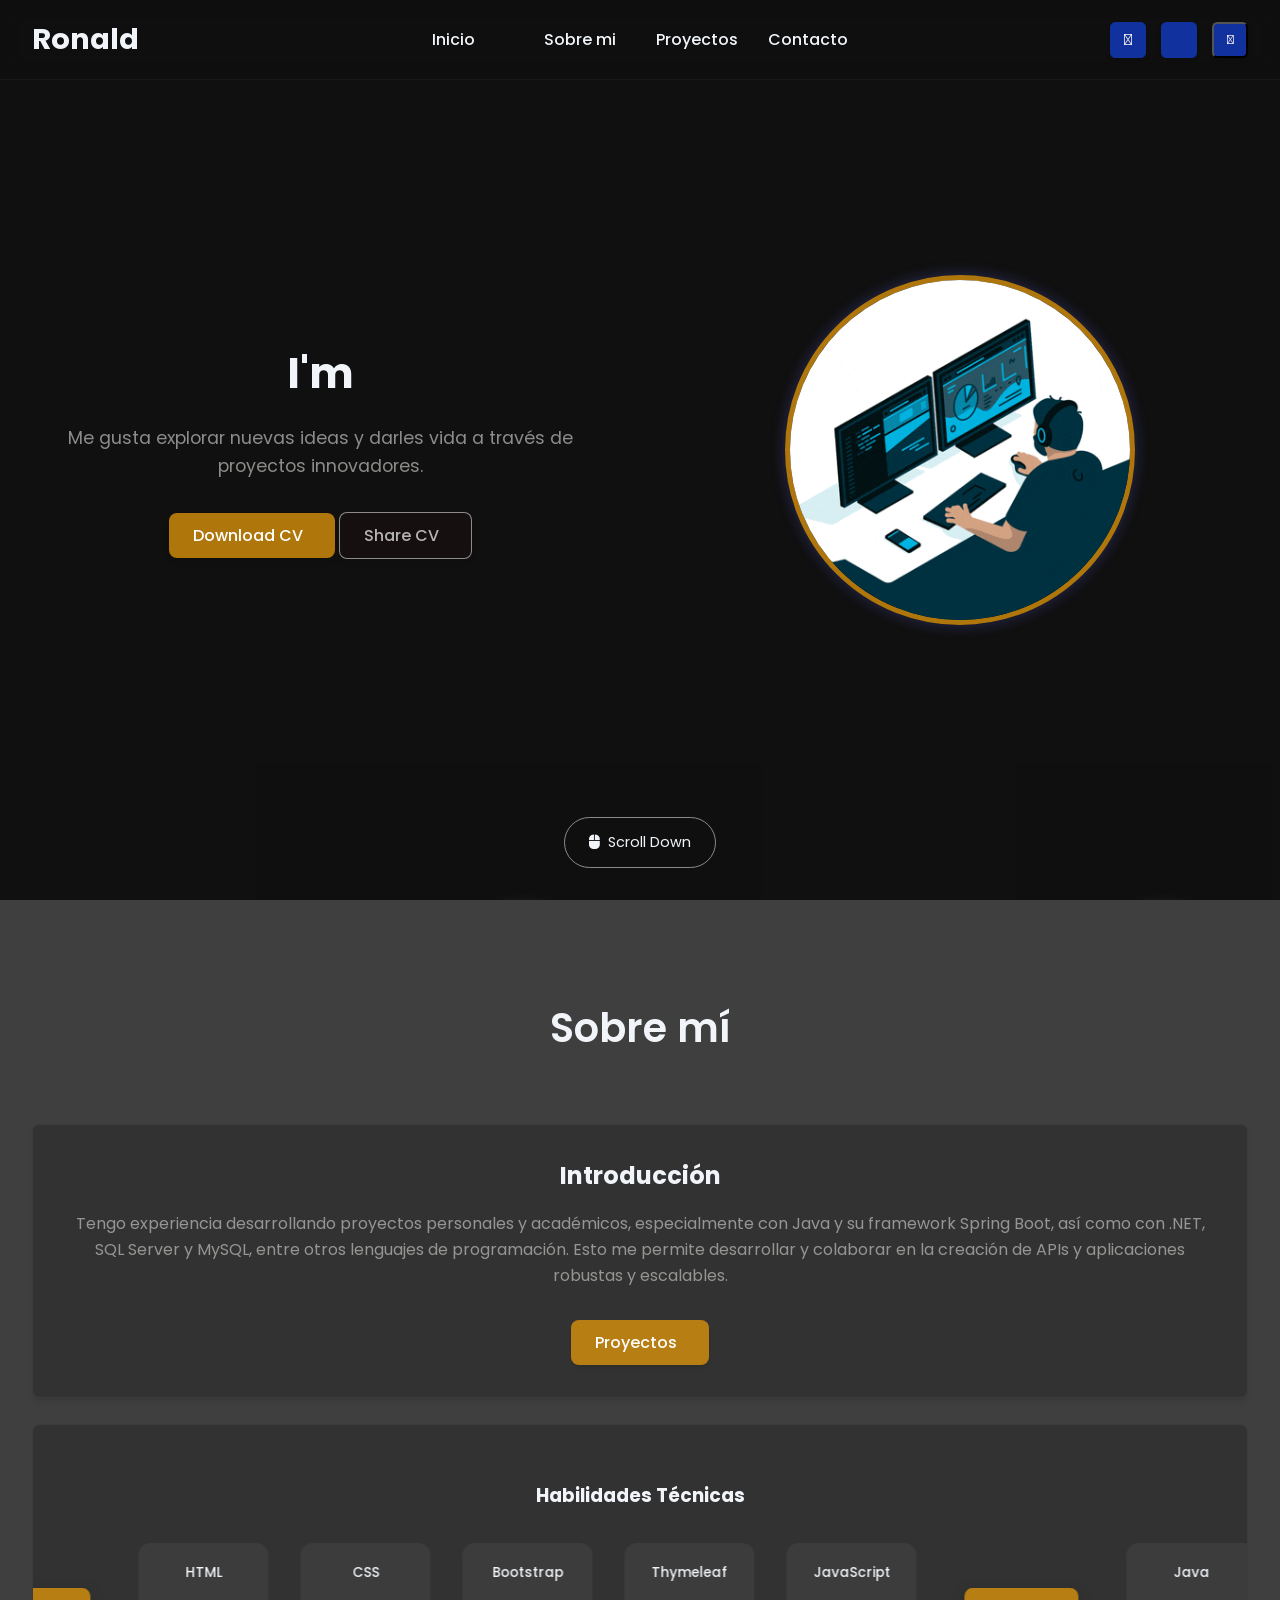
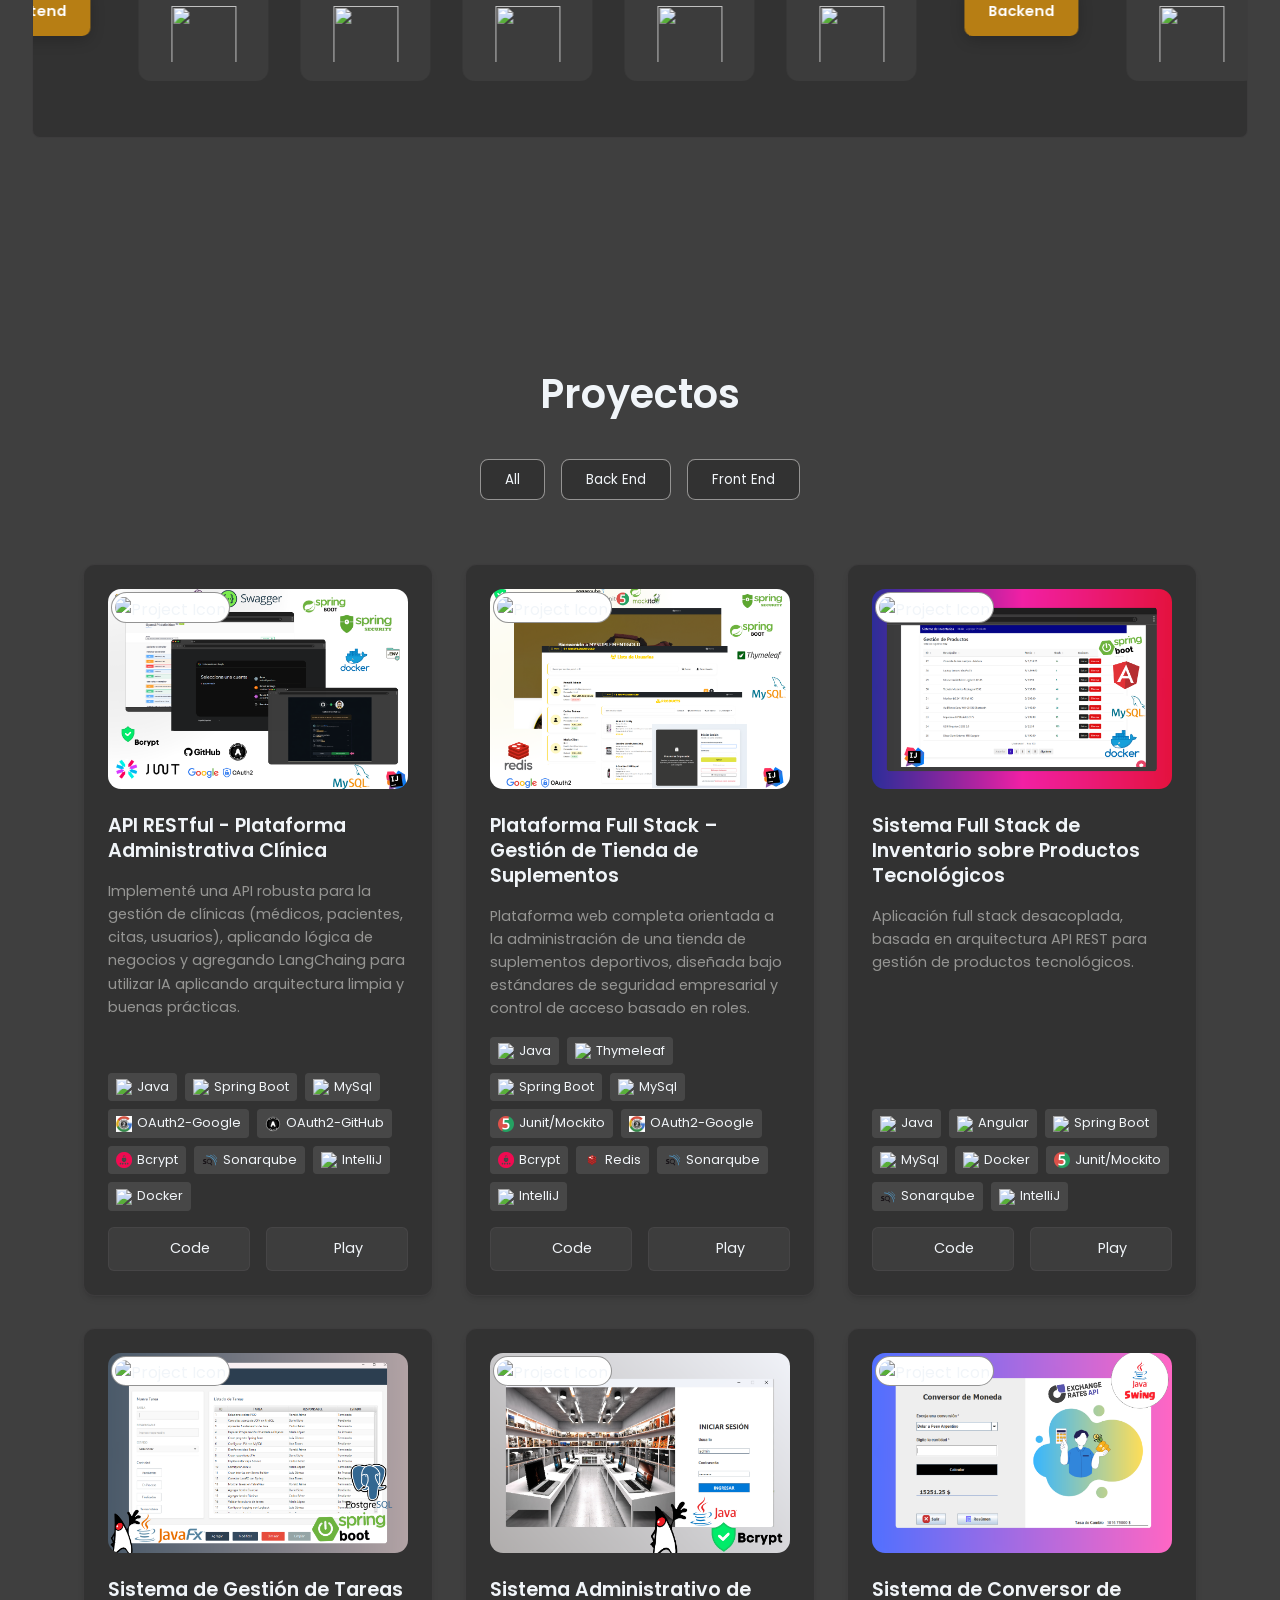
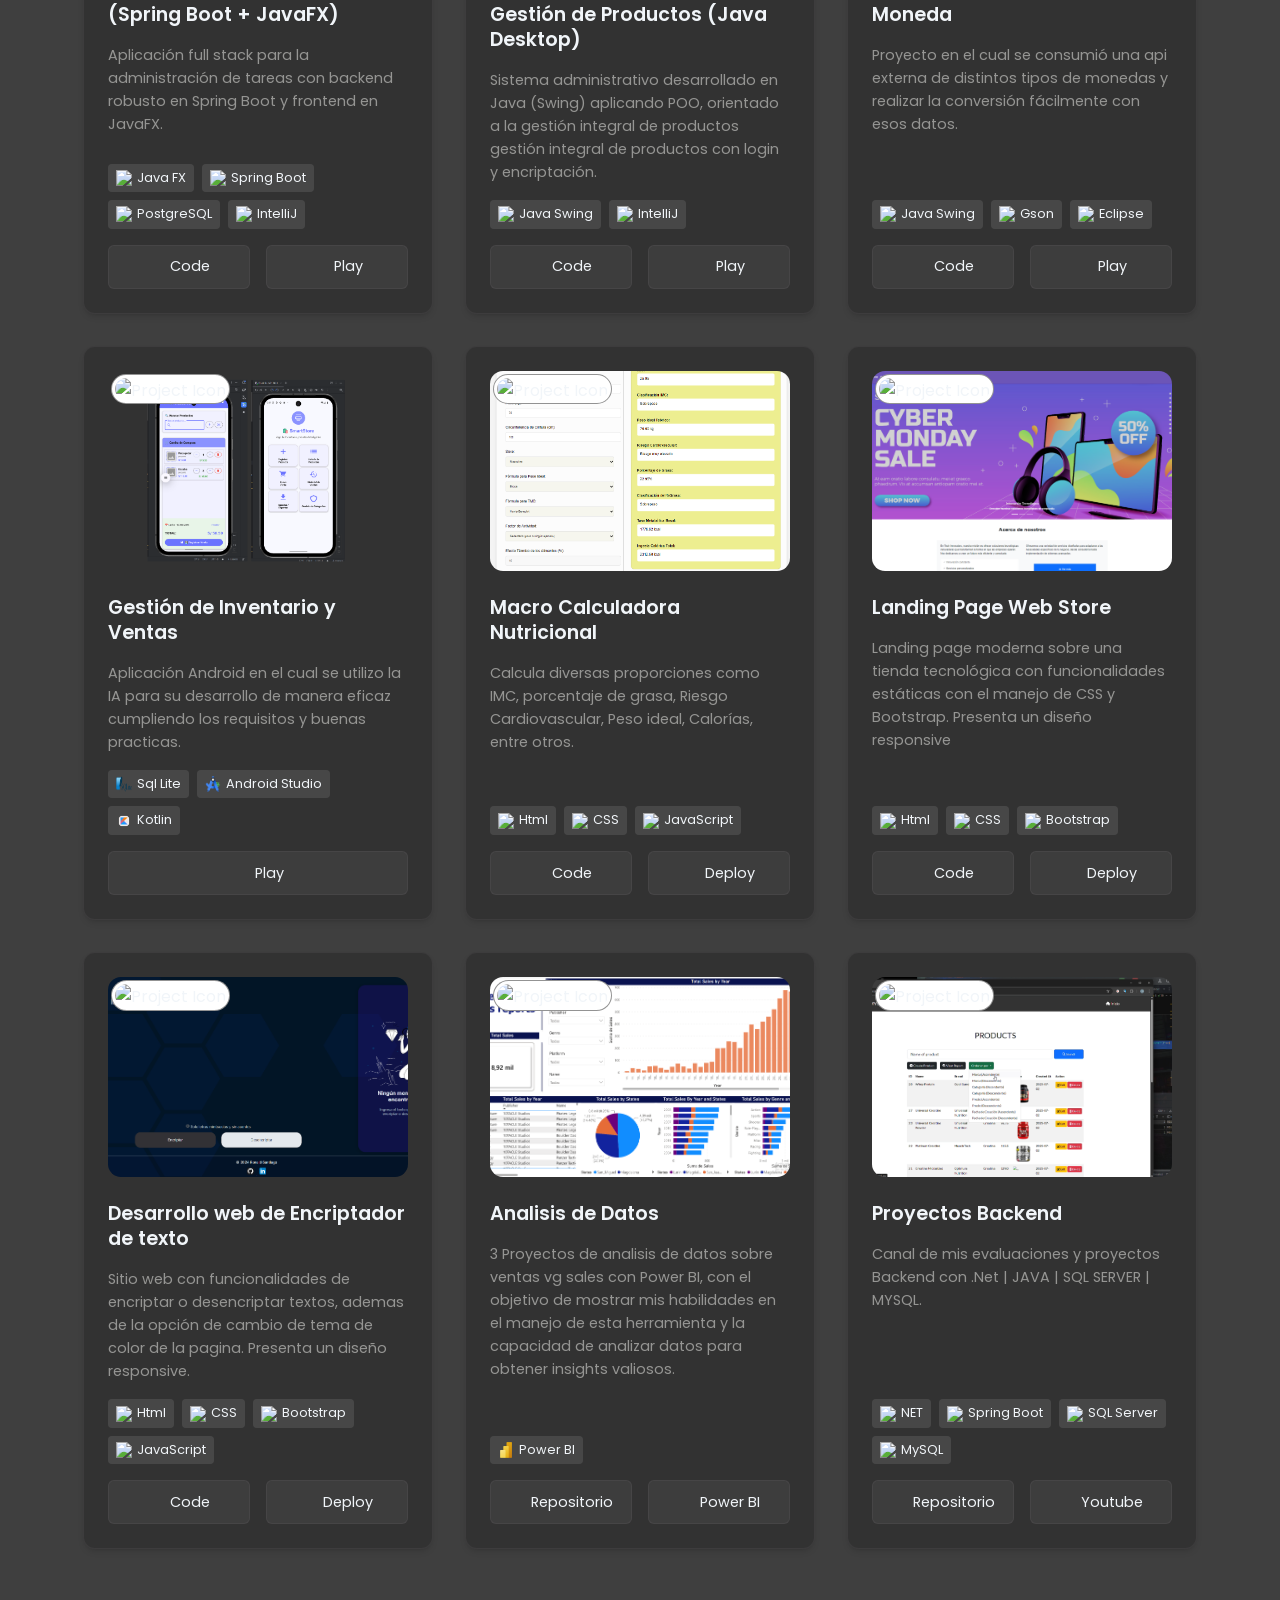
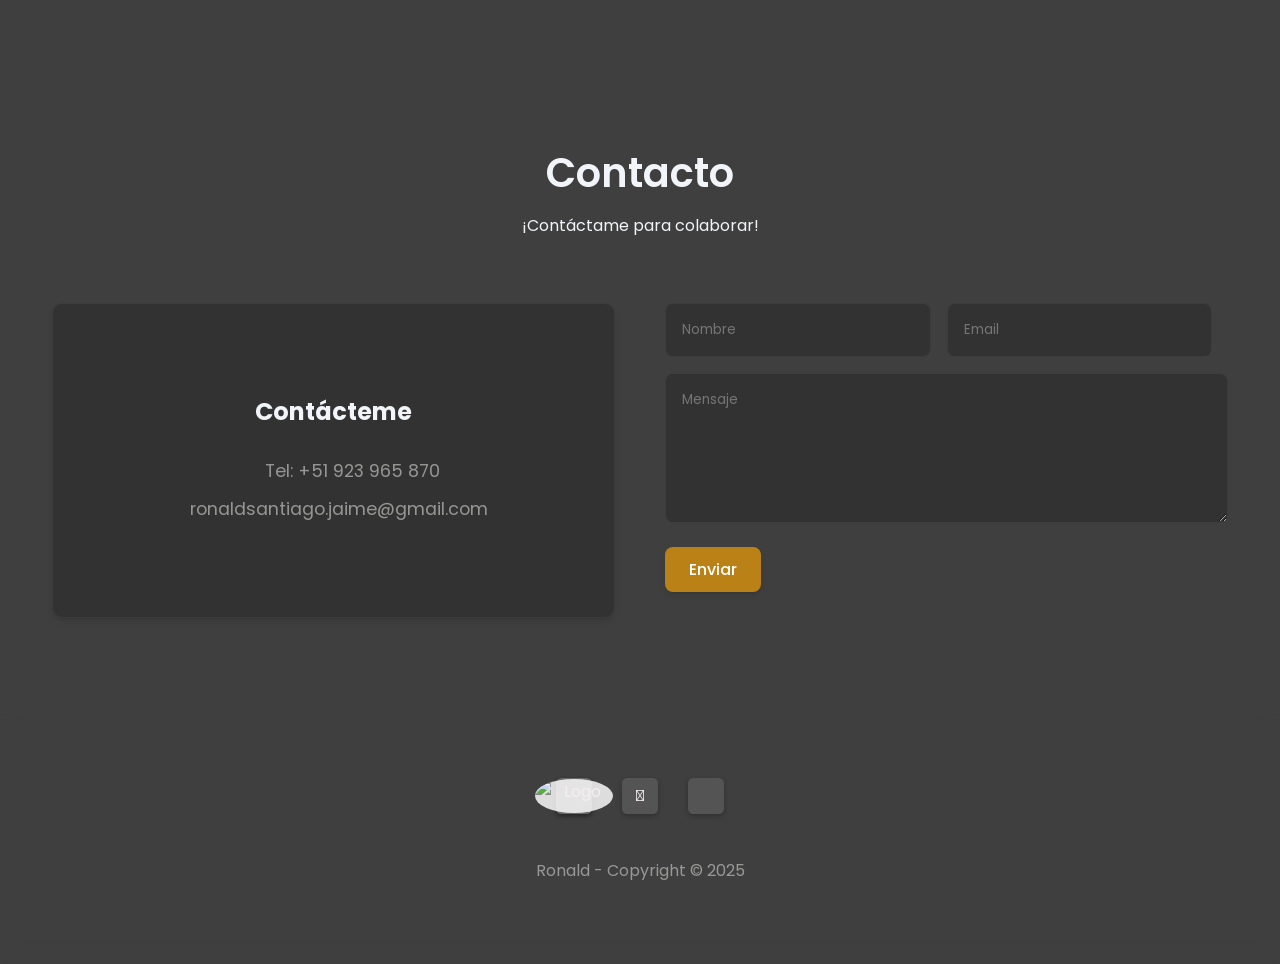
==== commit dda4f9e9: "delete: delete icon favicon" ====
--- a/index.html
+++ b/index.html
@@ -33,8 +33,6 @@
     <meta name="twitter:image" content="assets/images/background/banner-dev2.gif">
 
     <link rel="canonical" href="https://ronald-jsd.github.io/portafolio_ronaldjaimeduran/">
-    <link rel="icon" type="image/png" href="assets/images/favicon.png">
-    <link rel="shortcut icon" href="assets/images/favicon.ico" type="image/x-icon">
     <link rel="preload" href="assets/css/style.css" as="style">
     <link rel="preload" href="assets/images/background/banner-dev2.gif" as="image">
 
--- a/assets/css/style.css
+++ b/assets/css/style.css
@@ -1565,8 +1565,6 @@
     display: none !important;
 }
 
-
-
 #videoModal {
     position: fixed;
     inset: 0;
@@ -1627,7 +1625,6 @@
 .video-content iframe {
     width: 100%;
     aspect-ratio: 16/9;
-    /* Mantiene proporción */
     border-radius: 8px;
 }
 
--- a/assets/css/style.css
+++ b/assets/css/style.css
@@ -1565,8 +1565,6 @@
     display: none !important;
 }
 
-
-
 #videoModal {
     position: fixed;
     inset: 0;
@@ -1627,7 +1625,6 @@
 .video-content iframe {
     width: 100%;
     aspect-ratio: 16/9;
-    /* Mantiene proporción */
     border-radius: 8px;
 }
 
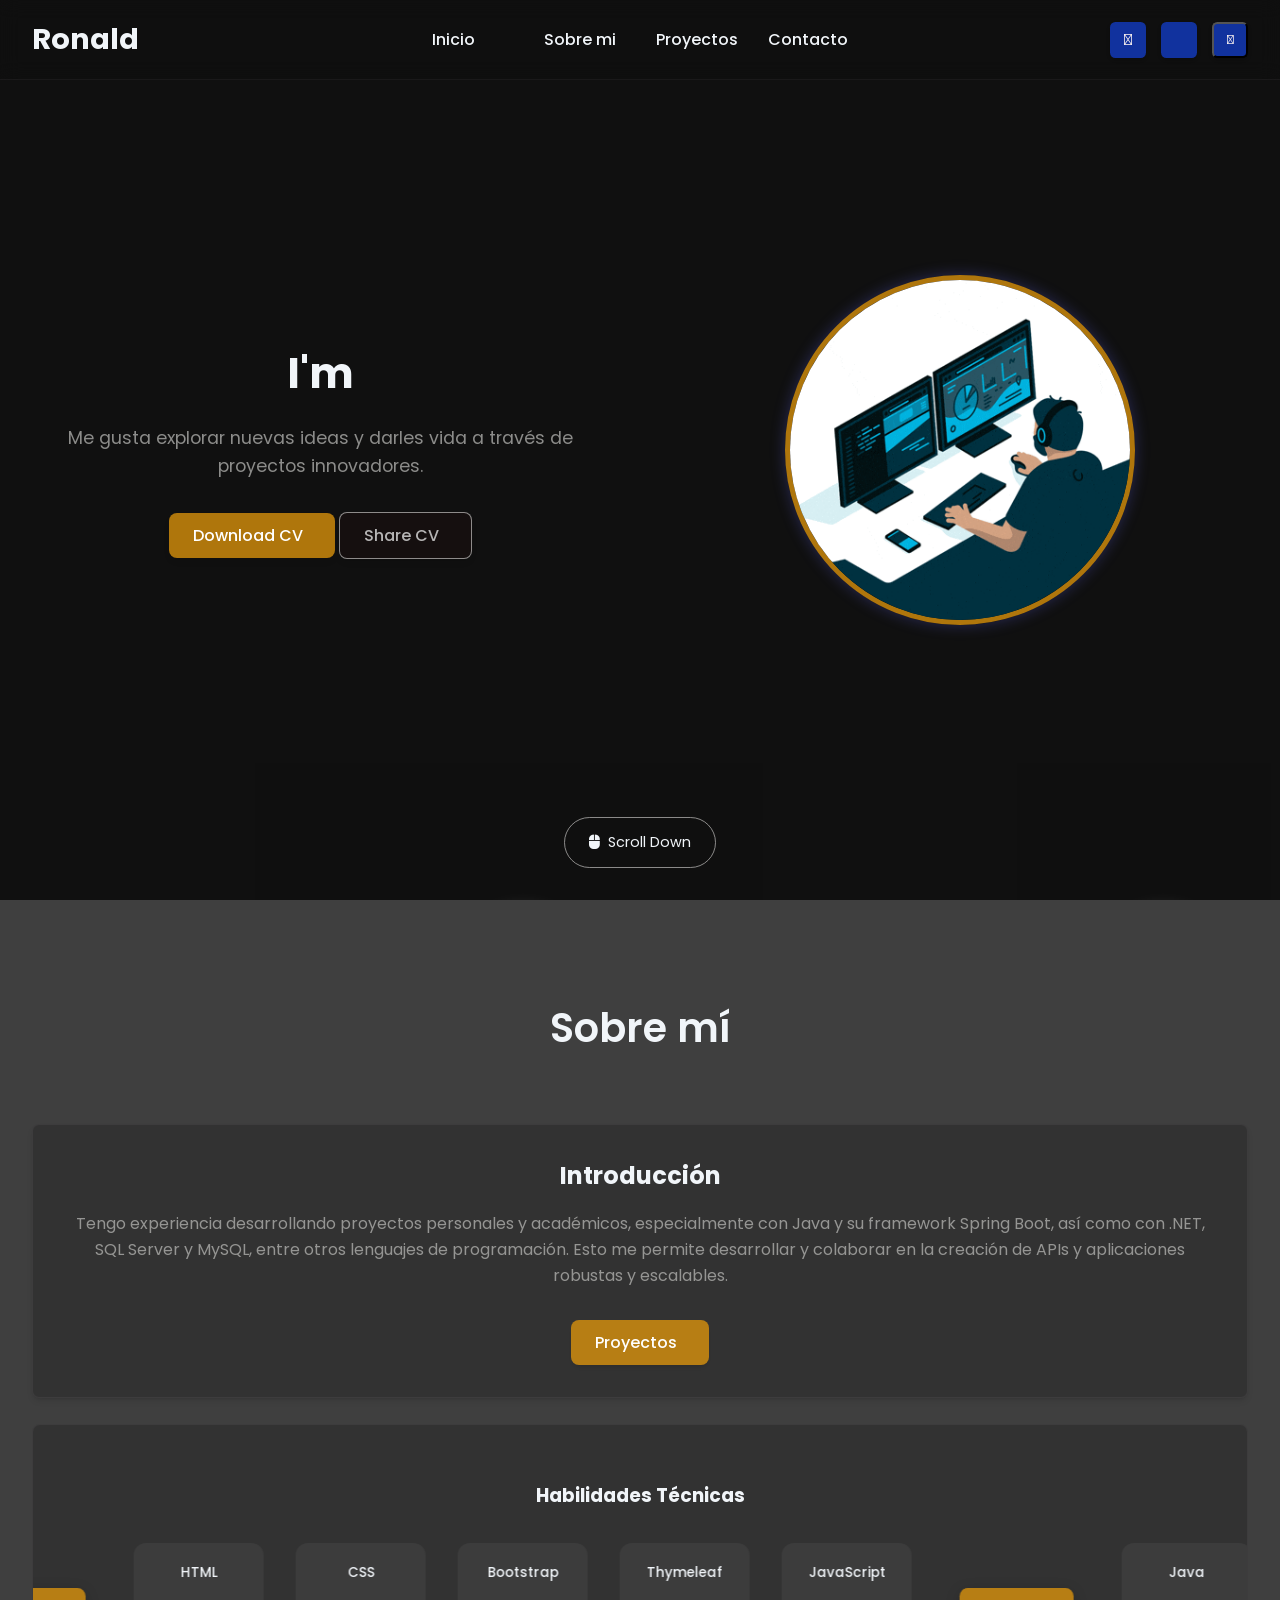
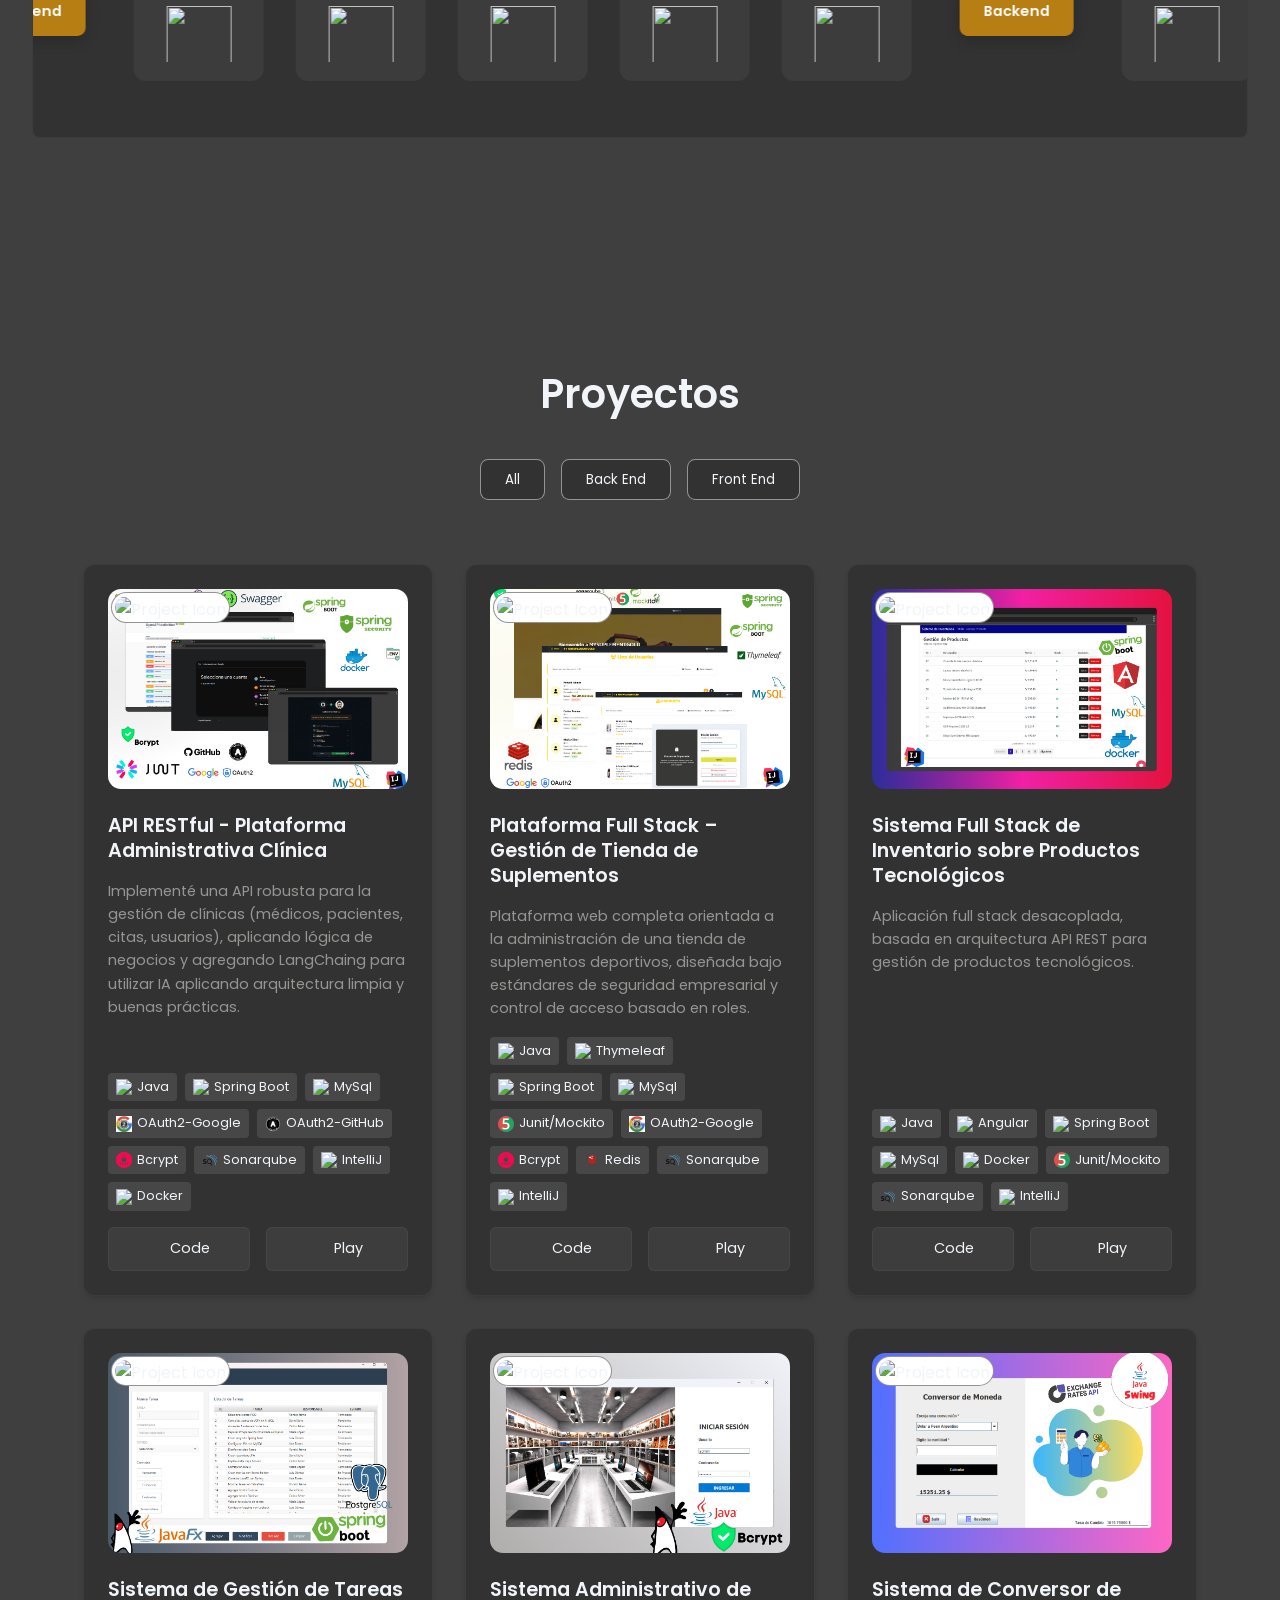
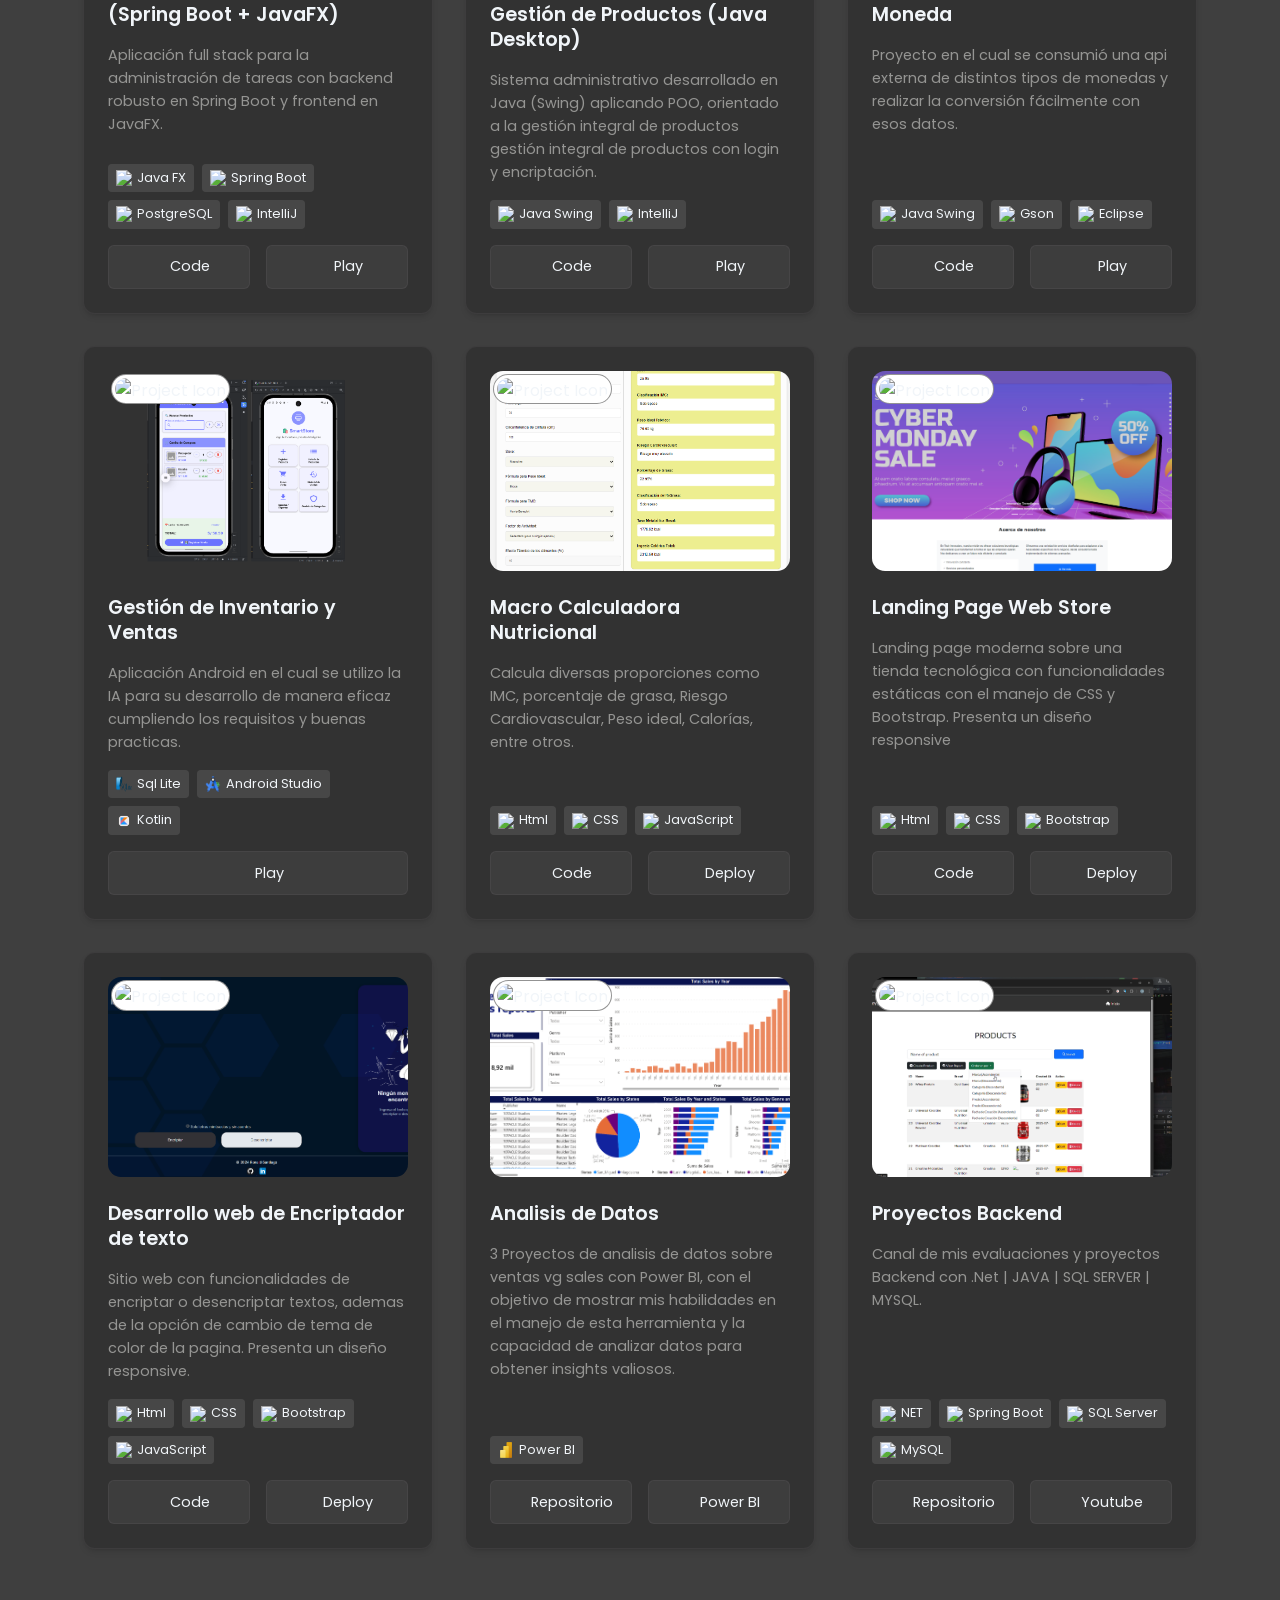
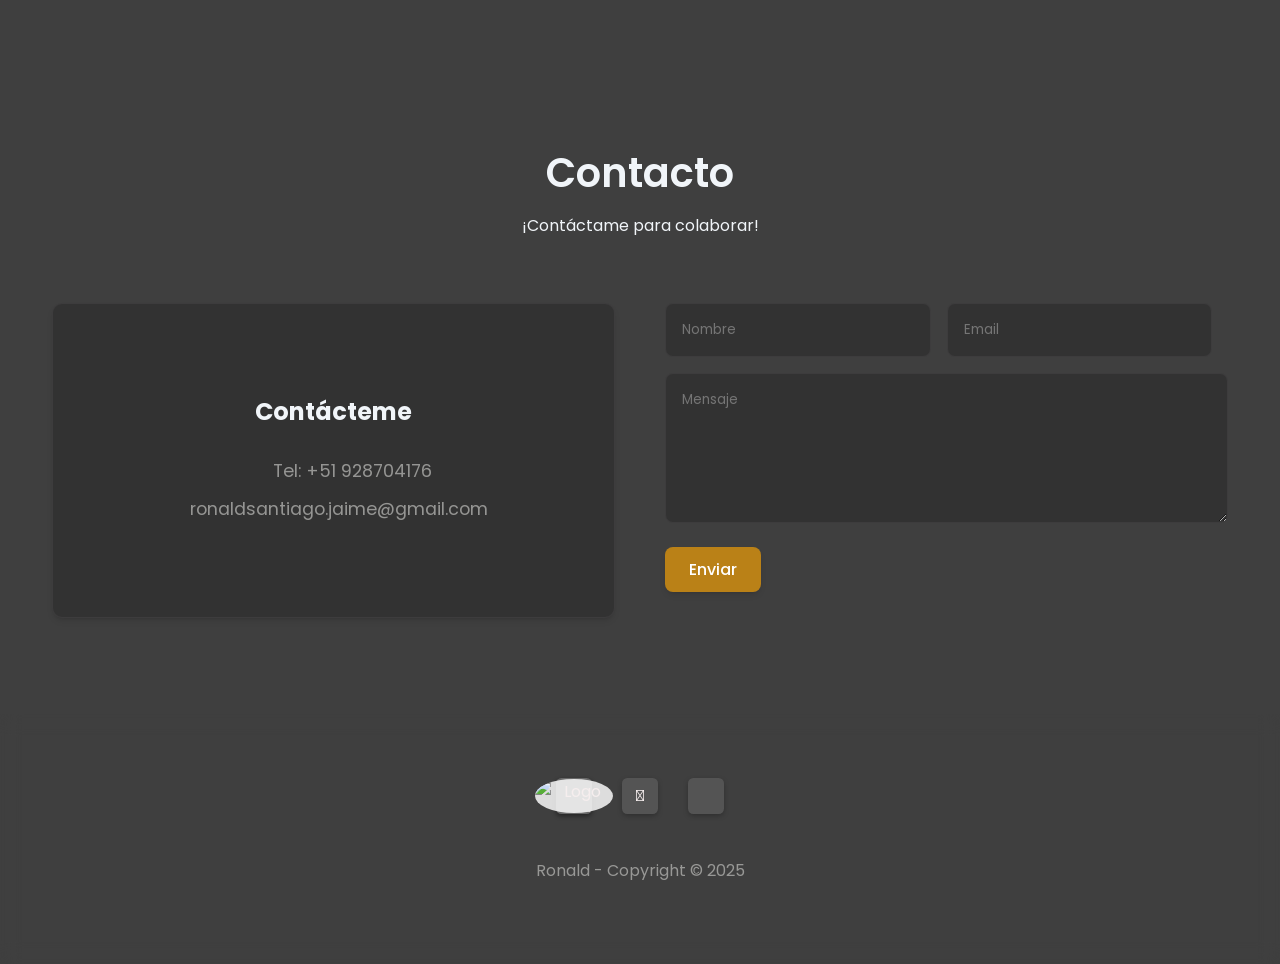
==== commit dc870b6e: "add updated cv" ====
--- a/index.html
+++ b/index.html
@@ -267,10 +267,10 @@
                         <div class="col">
                             <div class="contact-info">
                                 <h2>Contácteme <i class="uil uil-corner-right-down"></i></h2>
-                                <a href="https://wa.me/51923965870" target="_blank" rel="noopener noreferrer">
+                                <a href="https://wa.me/51928704176" target="_blank" rel="noopener noreferrer">
                                     <i class="uil uil-phone"></i>
                                     <i class="fa fa-whatsapp"></i>
-                                    Tel: +51 923 965 870
+                                    Tel: +51 928704176
                                 </a>
                                 <a
                                     href="mailto:ronaldsantiago.jaime@gmail.com?subject=Asunto del correo&body=Hola,%20Ronald.">
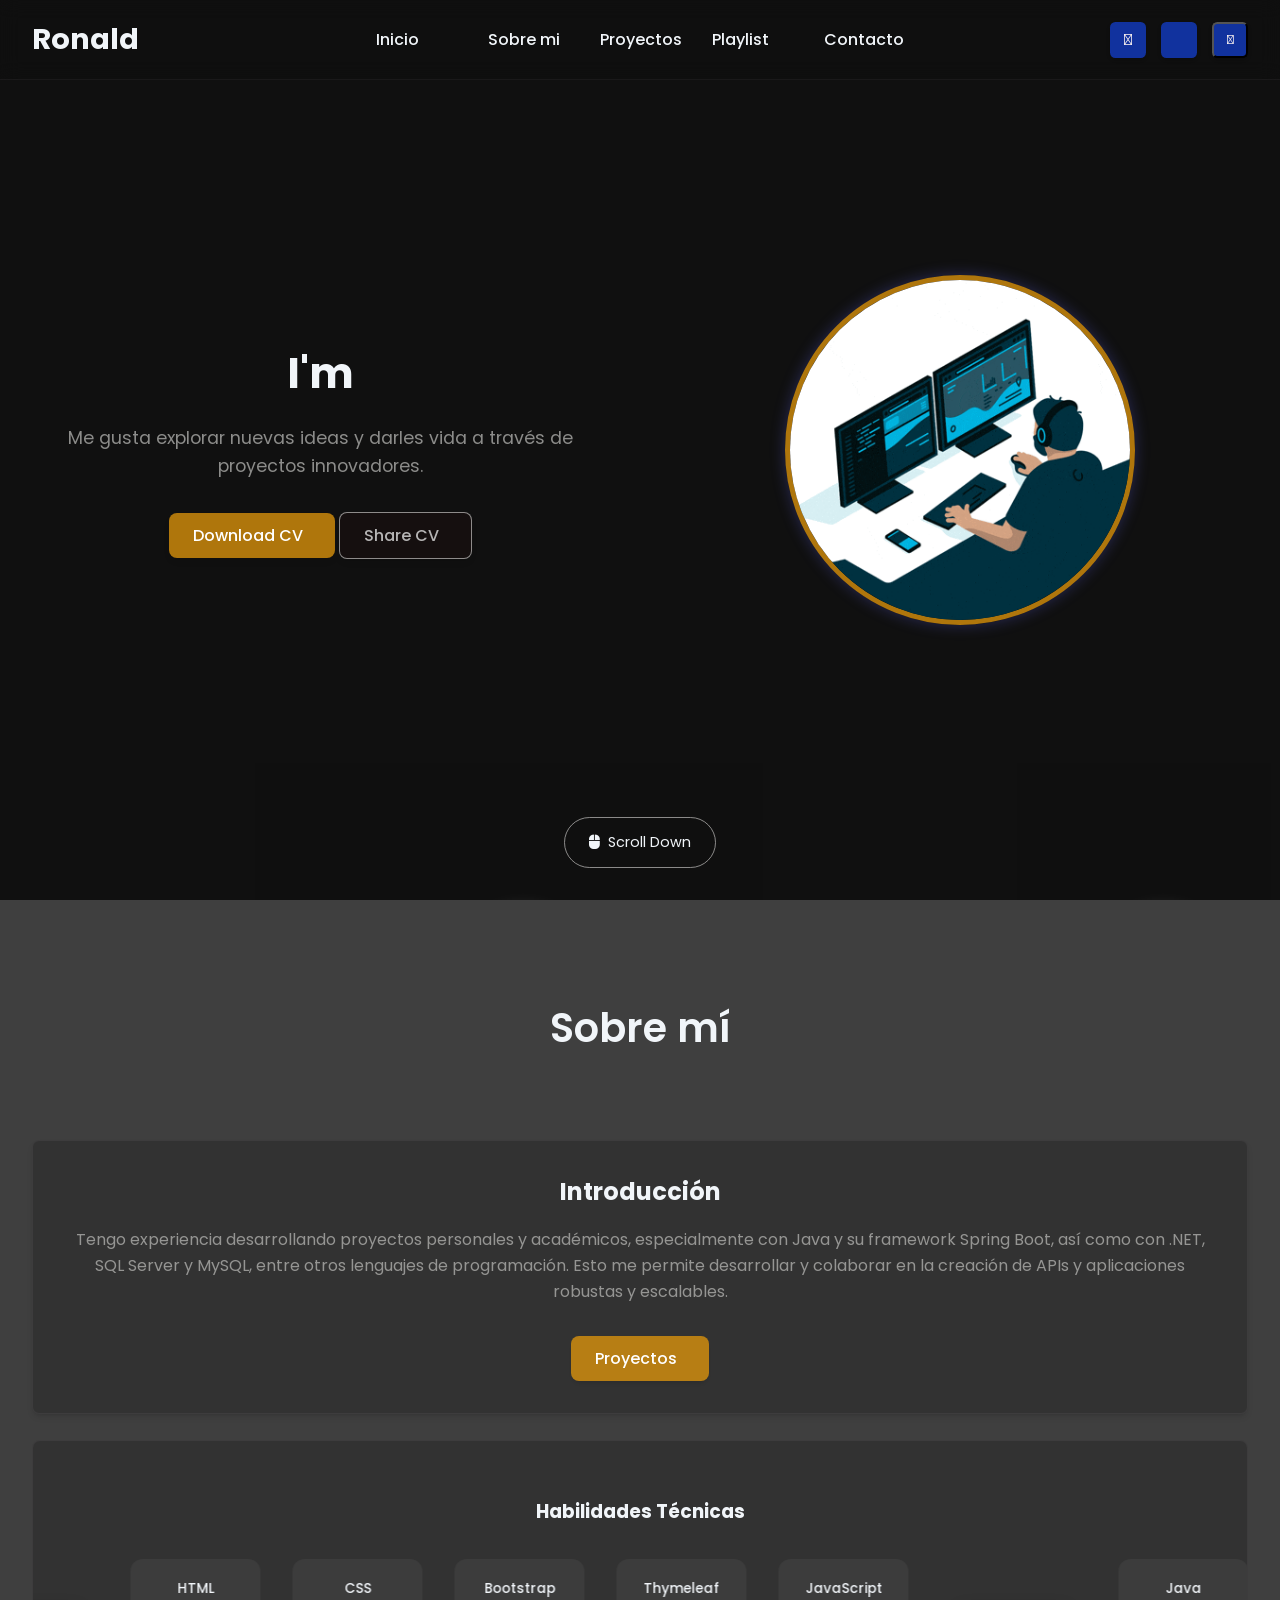
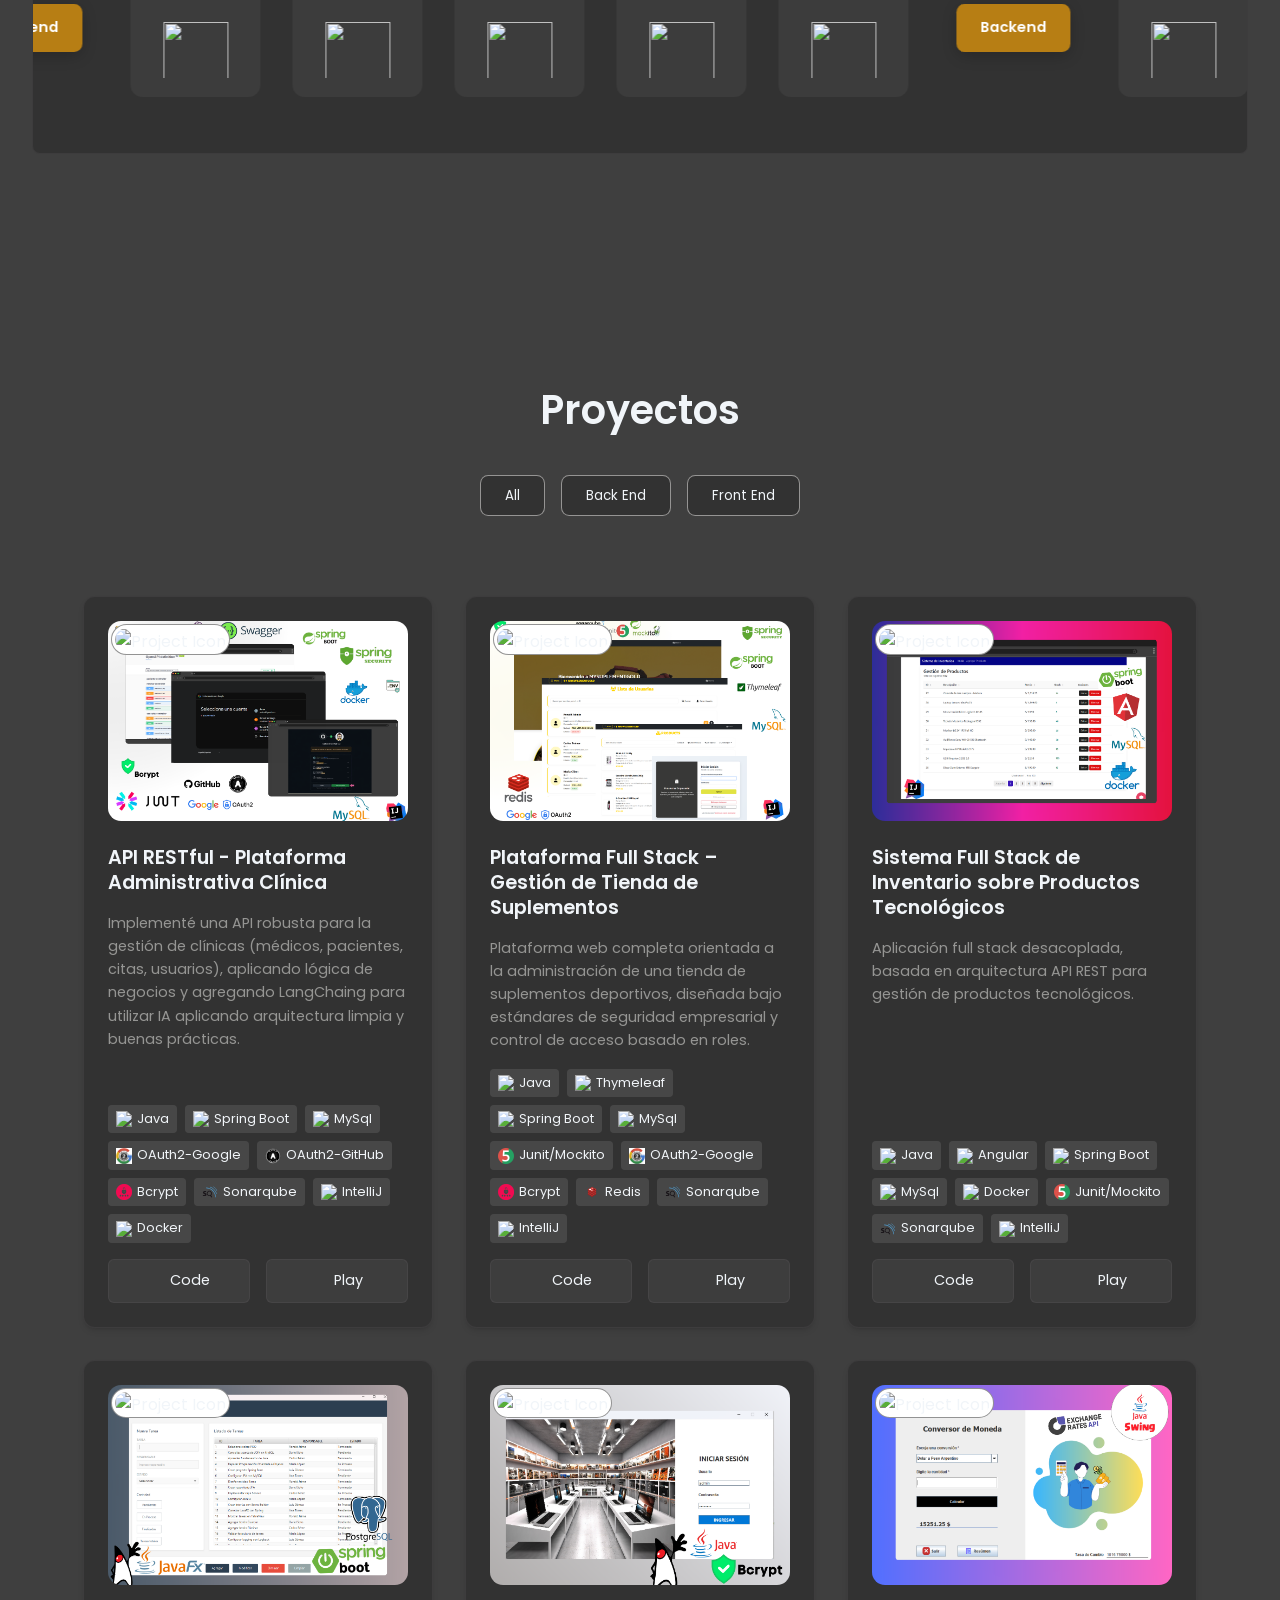
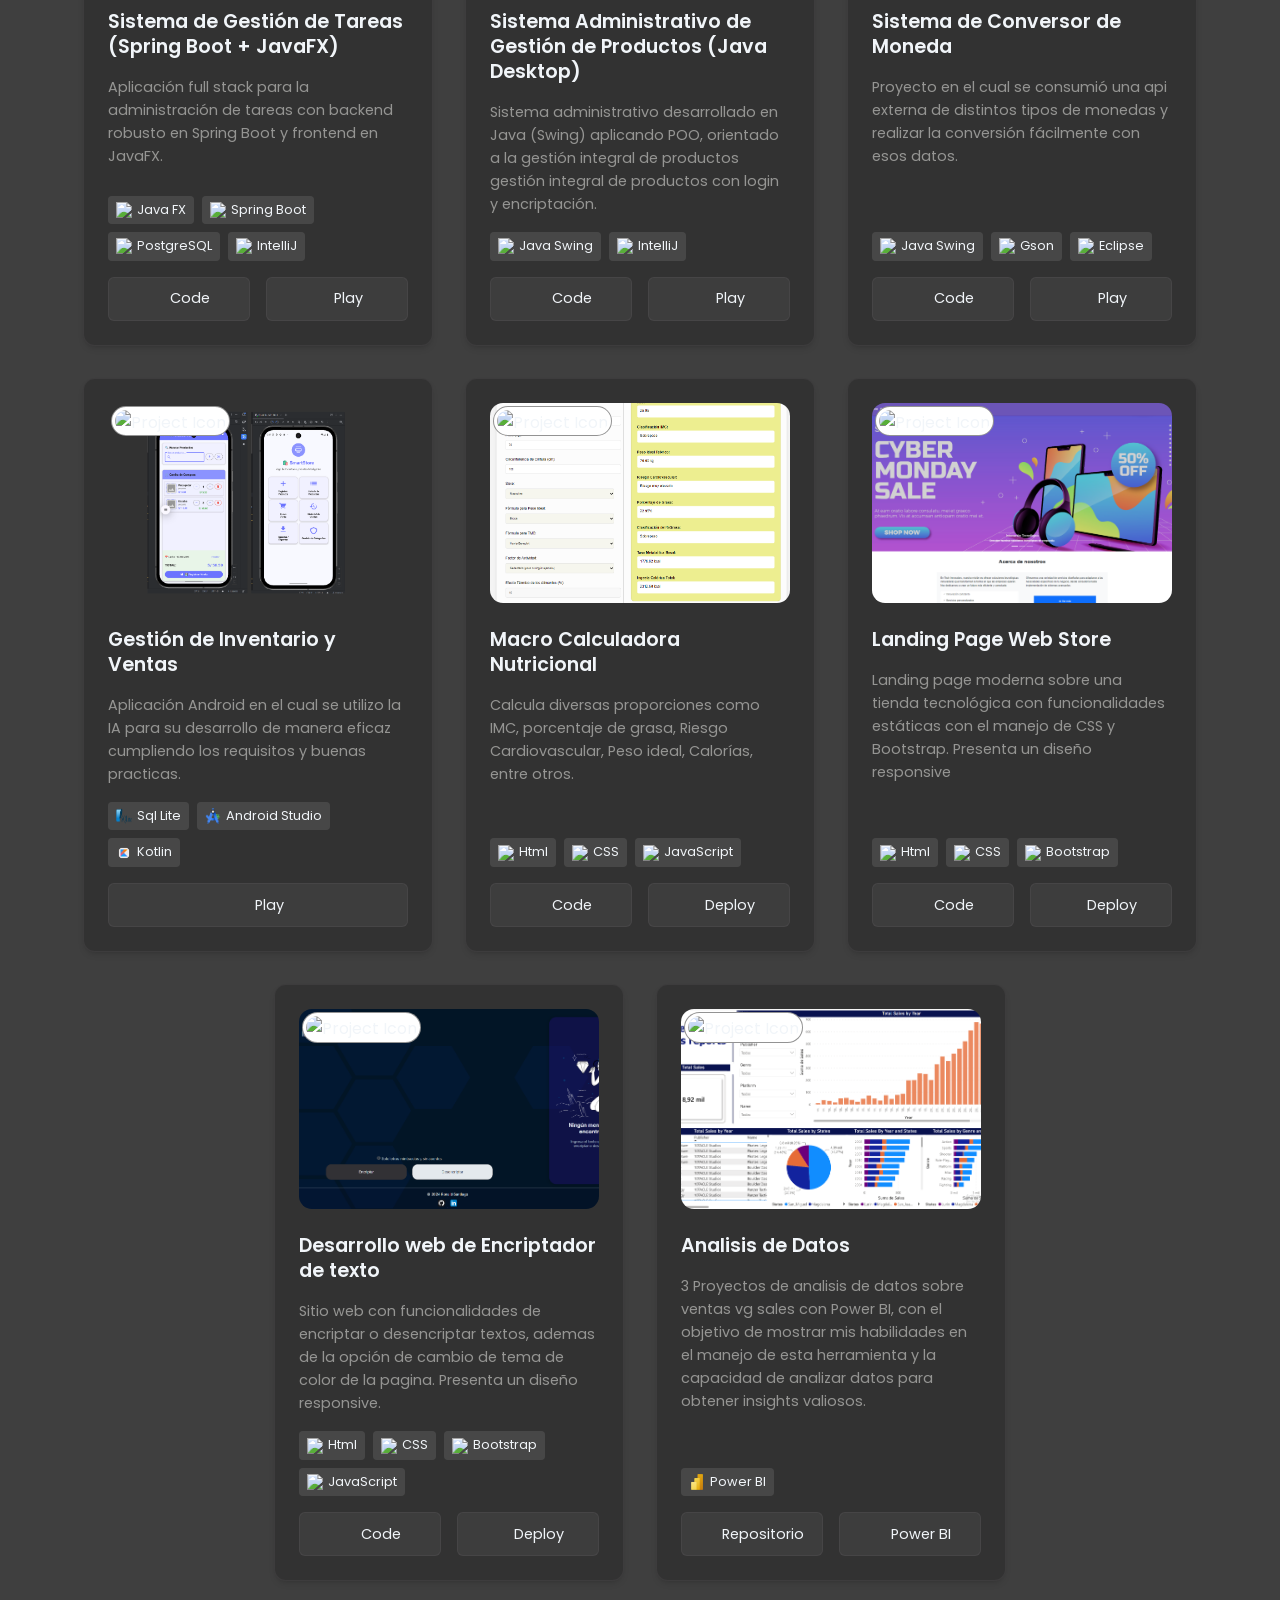
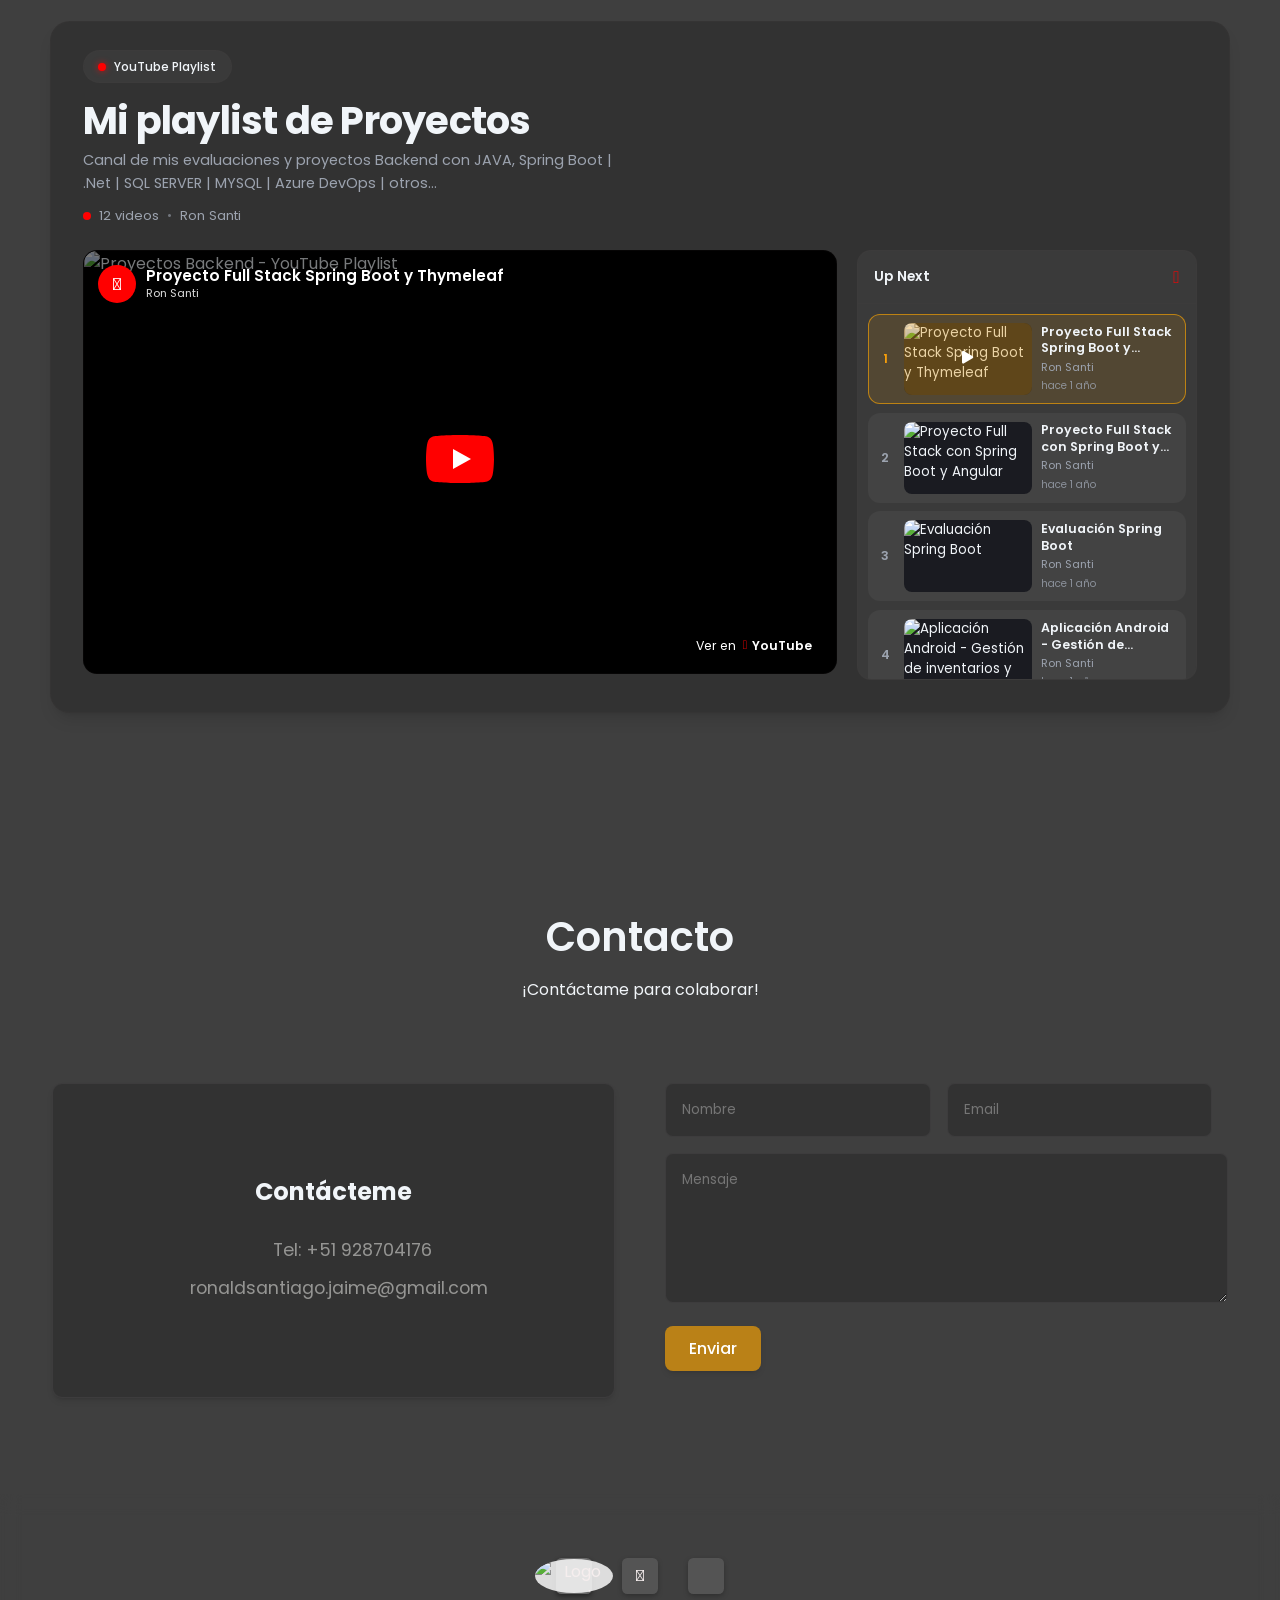
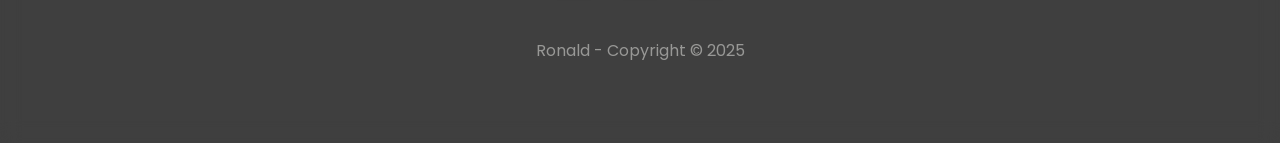
==== commit 4a6dd516: "feature: add playlist section" ====
--- a/index.html
+++ b/index.html
@@ -61,7 +61,7 @@
             <nav id="header">
                 <div class="nav-container">
                     <div class="nav-logo">
-                        <a class="nav-name" href="#">Ronald</a>
+                        <a class="nav-name" href="#home">Ronald</a>
                     </div>
                     <div class="nav-menu" id="myNavMenu">
                         <ul class="nav_menu_list">
@@ -73,6 +73,9 @@
                             </li>
                             <li class="nav_list">
                                 <a href="#projects" class="nav-link">Proyectos</a>
+                            </li>
+                            <li class="nav_list">
+                                <a href="#playlistPanel" class="nav-link">Playlist</a>
                             </li>
                             <li class="nav_list">
                                 <a href="#contact" class="nav-link">Contacto</a>
@@ -256,7 +259,44 @@
                         <script src="./assets/js/projects.js"></script>
                         <div class="project-container-box"></div>
                     </div>
-                </section>
+
+                     <div class="playlist-panel" id="playlistPanel">
+                        <div class="playlist-badge"><span class="playlist-badge-dot"></span>YouTube Playlist</div>
+                        <h3 class="playlist-title">Mi playlist de Proyectos</h3>
+                        <p class="playlist-subtitle">Canal de mis evaluaciones y proyectos Backend con JAVA, Spring Boot | .Net | SQL SERVER | MYSQL | Azure DevOps | otros...</p>
+                        <div class="playlist-meta"><span class="playlist-meta-dot"></span><span id="playlistCount">12 videos</span><span class="playlist-meta-sep">&bull;</span>Ron Santi</div>
+                        <div class="playlist-content">
+                            <div class="playlist-player">
+                                <div class="playlist-facade" id="playlistFacade" role="button" tabindex="0" aria-label="Reproducir playlist">
+                                    <img id="facadeThumb" class="facade-thumb" src="https://i.ytimg.com/vi/CXwS78zJxn4/maxresdefault.jpg" alt="Proyectos Backend - YouTube Playlist" onerror="this.onerror=null;this.src='https://i.ytimg.com/vi/CXwS78zJxn4/hqdefault.jpg'">
+                                    <div class="facade-gradient"></div>
+                                    <div class="facade-info">
+                                        <div class="facade-avatar"><i class="fa-brands fa-youtube"></i></div>
+                                        <div class="facade-info-text">
+                                            <p class="facade-title" id="facadeTitle">Proyecto Full Stack Spring Boot y Thymeleaf</p>
+                                            <p class="facade-channel">Ron Santi</p>
+                                        </div>
+                                    </div>
+                                    <button class="facade-play" id="facadePlay" aria-label="Reproducir video">
+                                        <svg viewBox="0 0 68 48" width="68" height="48" aria-hidden="true">
+                                            <path class="facade-play-bg" d="M66.52 7.74c-.78-2.93-2.49-5.41-5.42-6.19C55.79.13 34 0 34 0S12.21.13 6.9 1.55C3.97 2.33 2.26 4.81 1.48 7.74.06 13.05 0 24 0 24s.06 10.95 1.48 16.26c.78 2.93 2.49 5.41 5.42 6.19C12.21 47.87 34 48 34 48s21.79-.13 27.1-1.55c2.93-.78 4.64-3.26 5.42-6.19C67.94 34.95 68 24 68 24s-.06-10.95-1.48-16.26z"/>
+                                            <path class="facade-play-icon" d="M45 24 27 14v20z"/>
+                                        </svg>
+                                    </button>
+                                    <a class="facade-yt" id="facadeWatch" href="https://www.youtube.com/watch?v=CXwS78zJxn4&list=PLg0liiHAILuPMaEEpCFcto9hYLUFFpbM5" target="_blank" rel="noopener noreferrer">Ver en <span class="facade-yt-logo"><i class="fa-brands fa-youtube"></i> YouTube</span></a>
+                                </div>
+                                <iframe id="playlistFrame" class="playlist-frame" title="Proyectos Backend - YouTube Playlist" frameborder="0" allow="accelerometer; autoplay; clipboard-write; encrypted-media; gyroscope; picture-in-picture" allowfullscreen style="display:none;"></iframe>
+                            </div>
+                            <aside class="playlist-sidebar">
+                                <div class="playlist-sidebar-header">
+                                    <span>Up Next</span>
+                                    <a class="playlist-sidebar-link" href="https://www.youtube.com/playlist?list=PLg0liiHAILuPMaEEpCFcto9hYLUFFpbM5" target="_blank" rel="noopener noreferrer" title="Ver playlist completa en YouTube"><i class="fa-brands fa-youtube"></i></a>
+                                </div>
+                                <div class="playlist-list" id="playlistList"></div>
+                            </aside>
+                        </div>
+                    </div>
+                 </section>
 
                 <section class="section" id="contact">
                     <div class="top-header">
--- a/assets/css/style.css
+++ b/assets/css/style.css
@@ -466,7 +466,7 @@
 /* ----- SECTIONS HEADERS ----- */
 .top-header {
     text-align: center;
-    margin-bottom: 4rem;
+    margin-bottom: 5rem;
 }
 
 .top-header h2 {
@@ -1640,4 +1640,458 @@
 
 .close-video:hover {
     transform: scale(1.2);
-}+}
+
+.playlist-panel {
+    --panel-bg: #00000031;
+    --panel-border: rgba(83, 61, 61, 0.08);
+    --panel-item: rgba(255, 255, 255, 0.04);
+    --panel-item-hover: rgba(255, 255, 255, 0.08);
+    --panel-item-active: rgba(223, 149, 12, 0.14);
+    --panel-thumb-bg: #1a1b21;
+    --panel-text: #f1f5f9;
+    --panel-muted: #9ca3af;
+    --yt-red: #ff0000;
+
+    width: 100%;
+    max-width: 1180px;
+    margin: 2.5rem auto 0;
+    padding: 1.75rem 2rem 2rem;
+    background: var(--panel-bg);
+    border: 1px solid var(--panel-border);
+    border-radius: 20px;
+    box-shadow: var(--shadow-lg);
+    color: var(--panel-text);
+    
+     scroll-margin-top: 125px; 
+
+}
+
+body.light-mode .playlist-panel {
+    --panel-bg: #ffffff;
+    --panel-border: #e2e8f0;
+    --panel-item: #f1f5f9;
+    --panel-item-hover: #e2e8f0;
+    --panel-item-active: rgba(223, 149, 12, 0.16);
+    --panel-thumb-bg: #e2e8f0;
+    --panel-text: #1e293b;
+    --panel-muted: #64748b;
+
+    box-shadow: 0 10px 30px -10px rgba(15, 23, 42, 0.25);
+}
+
+.playlist-badge {
+    display: inline-flex;
+    align-items: center;
+    gap: 0.5rem;
+    padding: 0.35rem 0.9rem;
+    border: 1px solid var(--panel-border);
+    border-radius: 999px;
+    background: var(--panel-item);
+    font-size: 0.75rem;
+    font-weight: 500;
+    color: var(--panel-text);
+    margin-bottom: 1rem;
+}
+
+.playlist-badge-dot {
+    width: 8px;
+    height: 8px;
+    border-radius: 50%;
+    background: var(--yt-red);
+    box-shadow: 0 0 6px rgba(255, 0, 0, 0.7);
+}
+
+.playlist-title {
+    font-size: clamp(1.6rem, 4vw, 2.4rem);
+    font-weight: 700;
+    line-height: 1.15;
+    letter-spacing: -0.02em;
+    color: var(--panel-text);
+}
+
+.playlist-subtitle {
+    margin-top: 0.4rem;
+    font-size: 0.9rem;
+    color: var(--panel-muted);
+    max-width: 60ch;
+}
+
+.playlist-meta {
+    display: flex;
+    align-items: center;
+    gap: 0.5rem;
+    margin-top: 0.6rem;
+    font-size: 0.82rem;
+    color: var(--panel-muted);
+}
+
+.playlist-meta-dot {
+    width: 8px;
+    height: 8px;
+    border-radius: 50%;
+    background: var(--yt-red);
+    flex-shrink: 0;
+}
+
+.playlist-meta-sep {
+    opacity: 0.6;
+}
+
+.playlist-content {
+    display: grid;
+    grid-template-columns: minmax(0, 1fr) 340px;
+    gap: 1.25rem;
+    margin-top: 1.5rem;
+    align-items: stretch;
+}
+
+/* ----- Player / Facade ----- */
+.playlist-player {
+    position: relative;
+    border-radius: 14px;
+    overflow: hidden;
+    background: #000;
+    aspect-ratio: 16 / 9;
+    align-self: start;
+    border: 1px solid var(--panel-border);
+}
+
+body.light-mode .playlist-player {
+    border-color: var(--panel-border);
+    box-shadow: var(--shadow-md);
+}
+
+.playlist-frame {
+    position: absolute;
+    inset: 0;
+    width: 100%;
+    height: 100%;
+    border: 0;
+}
+
+.playlist-facade {
+    position: absolute;
+    inset: 0;
+    cursor: pointer;
+    overflow: hidden;
+}
+
+.playlist-facade:focus-visible {
+    outline: 3px solid var(--primary);
+    outline-offset: -3px;
+}
+
+.facade-thumb {
+    width: 100%;
+    height: 100%;
+    object-fit: cover;
+    display: block;
+    transition: transform 0.5s ease;
+}
+
+.playlist-facade:hover .facade-thumb {
+    transform: scale(1.03);
+}
+
+.facade-gradient {
+    position: absolute;
+    inset: 0;
+    background: linear-gradient(180deg, rgba(0, 0, 0, 0.55) 0%, rgba(0, 0, 0, 0) 35%, rgba(0, 0, 0, 0) 55%, rgba(0, 0, 0, 0.75) 100%);
+    pointer-events: none;
+}
+
+.facade-info {
+    position: absolute;
+    top: 0.9rem;
+    left: 0.9rem;
+    right: 0.9rem;
+    display: flex;
+    align-items: center;
+    gap: 0.6rem;
+    pointer-events: none;
+}
+
+.facade-avatar {
+    width: 38px;
+    height: 38px;
+    flex-shrink: 0;
+    border-radius: 50%;
+    display: flex;
+    align-items: center;
+    justify-content: center;
+    background: var(--yt-red);
+    color: #fff;
+    font-size: 1.05rem;
+    box-shadow: 0 2px 8px rgba(0, 0, 0, 0.5);
+}
+
+.facade-title {
+    font-size: clamp(0.72rem, 1.6vw, 0.95rem);
+    font-weight: 600;
+    color: #fff;
+    line-height: 1.3;
+    text-shadow: 0 1px 4px rgba(0, 0, 0, 0.8);
+    display: -webkit-box;
+    -webkit-line-clamp: 2;
+    -webkit-box-orient: vertical;
+    overflow: hidden;
+}
+
+.facade-channel {
+    font-size: 0.7rem;
+    color: rgba(255, 255, 255, 0.85);
+    text-shadow: 0 1px 3px rgba(0, 0, 0, 0.8);
+}
+
+.facade-play {
+    position: absolute;
+    top: 50%;
+    left: 50%;
+    transform: translate(-50%, -50%);
+    background: transparent;
+    border: none;
+    cursor: pointer;
+    padding: 0;
+    transition: transform 0.25s ease, filter 0.25s ease;
+    filter: drop-shadow(0 6px 16px rgba(0, 0, 0, 0.6));
+}
+
+.facade-play:hover {
+    transform: translate(-50%, -50%) scale(1.12);
+    filter: drop-shadow(0 6px 22px rgba(255, 0, 0, 0.45));
+}
+
+.facade-play-bg {
+    fill: var(--yt-red);
+    transition: fill 0.25s;
+}
+
+.facade-play:hover .facade-play-bg {
+    fill: #cc0000;
+}
+
+.facade-play-icon {
+    fill: #ffffff;
+}
+
+.facade-yt {
+    position: absolute;
+    right: 0.9rem;
+    bottom: 0.8rem;
+    font-size: 0.78rem;
+    color: #fff;
+    display: flex;
+    align-items: center;
+    gap: 0.4rem;
+    padding: 0.3rem 0.6rem;
+    border-radius: 6px;
+    background: rgba(0, 0, 0, 0.45);
+    backdrop-filter: blur(4px);
+    z-index: 2;
+}
+
+.facade-yt:hover {
+    background: rgba(0, 0, 0, 0.7);
+}
+
+.facade-yt-logo {
+    display: flex;
+    align-items: center;
+    gap: 0.3rem;
+    font-weight: 600;
+}
+
+.facade-yt-logo i {
+    color: var(--yt-red);
+}
+
+/* ----- Sidebar / Up Next ----- */
+.playlist-sidebar {
+    display: flex;
+    flex-direction: column;
+    background: var(--panel-item);
+    border: 1px solid var(--panel-border);
+    border-radius: 14px;
+    overflow: hidden;
+    max-height: 430px;
+    min-height: 0;
+}
+
+.playlist-sidebar-header {
+    display: flex;
+    align-items: center;
+    justify-content: space-between;
+    padding: 0.75rem 1rem;
+    font-size: 0.85rem;
+    font-weight: 600;
+    letter-spacing: 0.02em;
+    color: var(--panel-text);
+    border-bottom: 1px solid var(--panel-border);
+    flex-shrink: 0;
+}
+
+.playlist-sidebar-link {
+    color: var(--yt-red);
+    font-size: 1.1rem;
+    display: flex;
+    align-items: center;
+}
+
+.playlist-sidebar-link:hover {
+    transform: scale(1.15);
+}
+
+.playlist-list {
+    overflow-y: auto;
+    min-height: 0;
+    padding: 0.6rem;
+    display: flex;
+    flex-direction: column;
+    gap: 0.55rem;
+    scrollbar-width: thin;
+    scrollbar-color: var(--text-muted) transparent;
+}
+
+.playlist-list::-webkit-scrollbar {
+    width: 8px;
+}
+
+.playlist-list::-webkit-scrollbar-thumb {
+    background: var(--text-muted);
+    border-radius: 8px;
+}
+
+.playlist-item {
+    display: grid;
+    grid-template-columns: 1.1rem 128px 1fr;
+    align-items: center;
+    gap: 0.6rem;
+    padding: 0.5rem;
+    border-radius: 12px;
+    background: var(--panel-item);
+    border: 1px solid transparent;
+    cursor: pointer;
+    text-align: left;
+    font-family: inherit;
+    color: var(--panel-text);
+    transition: background 0.2s, border-color 0.2s, transform 0.2s;
+}
+
+.playlist-item:hover {
+    background: var(--panel-item-hover);
+    transform: translateX(3px);
+}
+
+.playlist-item.active {
+    background: var(--panel-item-active);
+    border-color: var(--primary);
+}
+
+.playlist-item-num {
+    font-size: 0.8rem;
+    font-weight: 600;
+    color: var(--panel-muted);
+    text-align: center;
+}
+
+.playlist-item.active .playlist-item-num {
+    color: var(--accent);
+}
+
+.playlist-item-thumb {
+    position: relative;
+    width: 128px;
+    aspect-ratio: 16 / 9;
+    border-radius: 8px;
+    overflow: hidden;
+    background: var(--panel-thumb-bg);
+    flex-shrink: 0;
+}
+
+.playlist-item-thumb img {
+    width: 100%;
+    height: 100%;
+    object-fit: cover;
+    display: block;
+}
+
+.playlist-item-play-icon {
+    position: absolute;
+    inset: 0;
+    display: flex;
+    align-items: center;
+    justify-content: center;
+    background: rgba(0, 0, 0, 0.25);
+    color: #fff;
+    font-size: 0.8rem;
+    opacity: 0;
+    transition: opacity 0.2s;
+}
+
+.playlist-item:hover .playlist-item-play-icon {
+    opacity: 1;
+}
+
+.playlist-item.active .playlist-item-play-icon {
+    opacity: 1;
+    background: rgba(223, 149, 12, 0.35);
+}
+
+.playlist-item-info {
+    display: flex;
+    flex-direction: column;
+    gap: 0.15rem;
+    min-width: 0;
+}
+
+.playlist-item-title {
+    font-size: 0.78rem;
+    font-weight: 600;
+    line-height: 1.35;
+    color: var(--panel-text);
+    display: -webkit-box;
+    -webkit-line-clamp: 2;
+    -webkit-box-orient: vertical;
+    overflow: hidden;
+}
+
+.playlist-item-channel {
+    font-size: 0.68rem;
+    color: var(--panel-muted);
+}
+
+.playlist-item-time {
+    font-size: 0.65rem;
+    color: var(--panel-muted);
+    opacity: 0.8;
+}
+
+/* ----- Responsive ----- */
+@media (max-width: 1024px) {
+    .playlist-content {
+        grid-template-columns: minmax(0, 1fr) 300px;
+    }
+
+    .playlist-item {
+        grid-template-columns: 1rem 110px 1fr;
+    }
+
+    .playlist-item-thumb {
+        width: 110px;
+    }
+}
+
+@media (max-width: 880px) {
+    .playlist-panel {
+        padding: 1.25rem;
+    }
+
+    .playlist-content {
+        grid-template-columns: 1fr;
+    }
+
+    .playlist-sidebar {
+        max-height: 380px;
+    }
+}
--- a/assets/css/style.css
+++ b/assets/css/style.css
@@ -466,7 +466,7 @@
 /* ----- SECTIONS HEADERS ----- */
 .top-header {
     text-align: center;
-    margin-bottom: 4rem;
+    margin-bottom: 5rem;
 }
 
 .top-header h2 {
@@ -1640,4 +1640,458 @@
 
 .close-video:hover {
     transform: scale(1.2);
-}+}
+
+.playlist-panel {
+    --panel-bg: #00000031;
+    --panel-border: rgba(83, 61, 61, 0.08);
+    --panel-item: rgba(255, 255, 255, 0.04);
+    --panel-item-hover: rgba(255, 255, 255, 0.08);
+    --panel-item-active: rgba(223, 149, 12, 0.14);
+    --panel-thumb-bg: #1a1b21;
+    --panel-text: #f1f5f9;
+    --panel-muted: #9ca3af;
+    --yt-red: #ff0000;
+
+    width: 100%;
+    max-width: 1180px;
+    margin: 2.5rem auto 0;
+    padding: 1.75rem 2rem 2rem;
+    background: var(--panel-bg);
+    border: 1px solid var(--panel-border);
+    border-radius: 20px;
+    box-shadow: var(--shadow-lg);
+    color: var(--panel-text);
+    
+     scroll-margin-top: 125px; 
+
+}
+
+body.light-mode .playlist-panel {
+    --panel-bg: #ffffff;
+    --panel-border: #e2e8f0;
+    --panel-item: #f1f5f9;
+    --panel-item-hover: #e2e8f0;
+    --panel-item-active: rgba(223, 149, 12, 0.16);
+    --panel-thumb-bg: #e2e8f0;
+    --panel-text: #1e293b;
+    --panel-muted: #64748b;
+
+    box-shadow: 0 10px 30px -10px rgba(15, 23, 42, 0.25);
+}
+
+.playlist-badge {
+    display: inline-flex;
+    align-items: center;
+    gap: 0.5rem;
+    padding: 0.35rem 0.9rem;
+    border: 1px solid var(--panel-border);
+    border-radius: 999px;
+    background: var(--panel-item);
+    font-size: 0.75rem;
+    font-weight: 500;
+    color: var(--panel-text);
+    margin-bottom: 1rem;
+}
+
+.playlist-badge-dot {
+    width: 8px;
+    height: 8px;
+    border-radius: 50%;
+    background: var(--yt-red);
+    box-shadow: 0 0 6px rgba(255, 0, 0, 0.7);
+}
+
+.playlist-title {
+    font-size: clamp(1.6rem, 4vw, 2.4rem);
+    font-weight: 700;
+    line-height: 1.15;
+    letter-spacing: -0.02em;
+    color: var(--panel-text);
+}
+
+.playlist-subtitle {
+    margin-top: 0.4rem;
+    font-size: 0.9rem;
+    color: var(--panel-muted);
+    max-width: 60ch;
+}
+
+.playlist-meta {
+    display: flex;
+    align-items: center;
+    gap: 0.5rem;
+    margin-top: 0.6rem;
+    font-size: 0.82rem;
+    color: var(--panel-muted);
+}
+
+.playlist-meta-dot {
+    width: 8px;
+    height: 8px;
+    border-radius: 50%;
+    background: var(--yt-red);
+    flex-shrink: 0;
+}
+
+.playlist-meta-sep {
+    opacity: 0.6;
+}
+
+.playlist-content {
+    display: grid;
+    grid-template-columns: minmax(0, 1fr) 340px;
+    gap: 1.25rem;
+    margin-top: 1.5rem;
+    align-items: stretch;
+}
+
+/* ----- Player / Facade ----- */
+.playlist-player {
+    position: relative;
+    border-radius: 14px;
+    overflow: hidden;
+    background: #000;
+    aspect-ratio: 16 / 9;
+    align-self: start;
+    border: 1px solid var(--panel-border);
+}
+
+body.light-mode .playlist-player {
+    border-color: var(--panel-border);
+    box-shadow: var(--shadow-md);
+}
+
+.playlist-frame {
+    position: absolute;
+    inset: 0;
+    width: 100%;
+    height: 100%;
+    border: 0;
+}
+
+.playlist-facade {
+    position: absolute;
+    inset: 0;
+    cursor: pointer;
+    overflow: hidden;
+}
+
+.playlist-facade:focus-visible {
+    outline: 3px solid var(--primary);
+    outline-offset: -3px;
+}
+
+.facade-thumb {
+    width: 100%;
+    height: 100%;
+    object-fit: cover;
+    display: block;
+    transition: transform 0.5s ease;
+}
+
+.playlist-facade:hover .facade-thumb {
+    transform: scale(1.03);
+}
+
+.facade-gradient {
+    position: absolute;
+    inset: 0;
+    background: linear-gradient(180deg, rgba(0, 0, 0, 0.55) 0%, rgba(0, 0, 0, 0) 35%, rgba(0, 0, 0, 0) 55%, rgba(0, 0, 0, 0.75) 100%);
+    pointer-events: none;
+}
+
+.facade-info {
+    position: absolute;
+    top: 0.9rem;
+    left: 0.9rem;
+    right: 0.9rem;
+    display: flex;
+    align-items: center;
+    gap: 0.6rem;
+    pointer-events: none;
+}
+
+.facade-avatar {
+    width: 38px;
+    height: 38px;
+    flex-shrink: 0;
+    border-radius: 50%;
+    display: flex;
+    align-items: center;
+    justify-content: center;
+    background: var(--yt-red);
+    color: #fff;
+    font-size: 1.05rem;
+    box-shadow: 0 2px 8px rgba(0, 0, 0, 0.5);
+}
+
+.facade-title {
+    font-size: clamp(0.72rem, 1.6vw, 0.95rem);
+    font-weight: 600;
+    color: #fff;
+    line-height: 1.3;
+    text-shadow: 0 1px 4px rgba(0, 0, 0, 0.8);
+    display: -webkit-box;
+    -webkit-line-clamp: 2;
+    -webkit-box-orient: vertical;
+    overflow: hidden;
+}
+
+.facade-channel {
+    font-size: 0.7rem;
+    color: rgba(255, 255, 255, 0.85);
+    text-shadow: 0 1px 3px rgba(0, 0, 0, 0.8);
+}
+
+.facade-play {
+    position: absolute;
+    top: 50%;
+    left: 50%;
+    transform: translate(-50%, -50%);
+    background: transparent;
+    border: none;
+    cursor: pointer;
+    padding: 0;
+    transition: transform 0.25s ease, filter 0.25s ease;
+    filter: drop-shadow(0 6px 16px rgba(0, 0, 0, 0.6));
+}
+
+.facade-play:hover {
+    transform: translate(-50%, -50%) scale(1.12);
+    filter: drop-shadow(0 6px 22px rgba(255, 0, 0, 0.45));
+}
+
+.facade-play-bg {
+    fill: var(--yt-red);
+    transition: fill 0.25s;
+}
+
+.facade-play:hover .facade-play-bg {
+    fill: #cc0000;
+}
+
+.facade-play-icon {
+    fill: #ffffff;
+}
+
+.facade-yt {
+    position: absolute;
+    right: 0.9rem;
+    bottom: 0.8rem;
+    font-size: 0.78rem;
+    color: #fff;
+    display: flex;
+    align-items: center;
+    gap: 0.4rem;
+    padding: 0.3rem 0.6rem;
+    border-radius: 6px;
+    background: rgba(0, 0, 0, 0.45);
+    backdrop-filter: blur(4px);
+    z-index: 2;
+}
+
+.facade-yt:hover {
+    background: rgba(0, 0, 0, 0.7);
+}
+
+.facade-yt-logo {
+    display: flex;
+    align-items: center;
+    gap: 0.3rem;
+    font-weight: 600;
+}
+
+.facade-yt-logo i {
+    color: var(--yt-red);
+}
+
+/* ----- Sidebar / Up Next ----- */
+.playlist-sidebar {
+    display: flex;
+    flex-direction: column;
+    background: var(--panel-item);
+    border: 1px solid var(--panel-border);
+    border-radius: 14px;
+    overflow: hidden;
+    max-height: 430px;
+    min-height: 0;
+}
+
+.playlist-sidebar-header {
+    display: flex;
+    align-items: center;
+    justify-content: space-between;
+    padding: 0.75rem 1rem;
+    font-size: 0.85rem;
+    font-weight: 600;
+    letter-spacing: 0.02em;
+    color: var(--panel-text);
+    border-bottom: 1px solid var(--panel-border);
+    flex-shrink: 0;
+}
+
+.playlist-sidebar-link {
+    color: var(--yt-red);
+    font-size: 1.1rem;
+    display: flex;
+    align-items: center;
+}
+
+.playlist-sidebar-link:hover {
+    transform: scale(1.15);
+}
+
+.playlist-list {
+    overflow-y: auto;
+    min-height: 0;
+    padding: 0.6rem;
+    display: flex;
+    flex-direction: column;
+    gap: 0.55rem;
+    scrollbar-width: thin;
+    scrollbar-color: var(--text-muted) transparent;
+}
+
+.playlist-list::-webkit-scrollbar {
+    width: 8px;
+}
+
+.playlist-list::-webkit-scrollbar-thumb {
+    background: var(--text-muted);
+    border-radius: 8px;
+}
+
+.playlist-item {
+    display: grid;
+    grid-template-columns: 1.1rem 128px 1fr;
+    align-items: center;
+    gap: 0.6rem;
+    padding: 0.5rem;
+    border-radius: 12px;
+    background: var(--panel-item);
+    border: 1px solid transparent;
+    cursor: pointer;
+    text-align: left;
+    font-family: inherit;
+    color: var(--panel-text);
+    transition: background 0.2s, border-color 0.2s, transform 0.2s;
+}
+
+.playlist-item:hover {
+    background: var(--panel-item-hover);
+    transform: translateX(3px);
+}
+
+.playlist-item.active {
+    background: var(--panel-item-active);
+    border-color: var(--primary);
+}
+
+.playlist-item-num {
+    font-size: 0.8rem;
+    font-weight: 600;
+    color: var(--panel-muted);
+    text-align: center;
+}
+
+.playlist-item.active .playlist-item-num {
+    color: var(--accent);
+}
+
+.playlist-item-thumb {
+    position: relative;
+    width: 128px;
+    aspect-ratio: 16 / 9;
+    border-radius: 8px;
+    overflow: hidden;
+    background: var(--panel-thumb-bg);
+    flex-shrink: 0;
+}
+
+.playlist-item-thumb img {
+    width: 100%;
+    height: 100%;
+    object-fit: cover;
+    display: block;
+}
+
+.playlist-item-play-icon {
+    position: absolute;
+    inset: 0;
+    display: flex;
+    align-items: center;
+    justify-content: center;
+    background: rgba(0, 0, 0, 0.25);
+    color: #fff;
+    font-size: 0.8rem;
+    opacity: 0;
+    transition: opacity 0.2s;
+}
+
+.playlist-item:hover .playlist-item-play-icon {
+    opacity: 1;
+}
+
+.playlist-item.active .playlist-item-play-icon {
+    opacity: 1;
+    background: rgba(223, 149, 12, 0.35);
+}
+
+.playlist-item-info {
+    display: flex;
+    flex-direction: column;
+    gap: 0.15rem;
+    min-width: 0;
+}
+
+.playlist-item-title {
+    font-size: 0.78rem;
+    font-weight: 600;
+    line-height: 1.35;
+    color: var(--panel-text);
+    display: -webkit-box;
+    -webkit-line-clamp: 2;
+    -webkit-box-orient: vertical;
+    overflow: hidden;
+}
+
+.playlist-item-channel {
+    font-size: 0.68rem;
+    color: var(--panel-muted);
+}
+
+.playlist-item-time {
+    font-size: 0.65rem;
+    color: var(--panel-muted);
+    opacity: 0.8;
+}
+
+/* ----- Responsive ----- */
+@media (max-width: 1024px) {
+    .playlist-content {
+        grid-template-columns: minmax(0, 1fr) 300px;
+    }
+
+    .playlist-item {
+        grid-template-columns: 1rem 110px 1fr;
+    }
+
+    .playlist-item-thumb {
+        width: 110px;
+    }
+}
+
+@media (max-width: 880px) {
+    .playlist-panel {
+        padding: 1.25rem;
+    }
+
+    .playlist-content {
+        grid-template-columns: 1fr;
+    }
+
+    .playlist-sidebar {
+        max-height: 380px;
+    }
+}
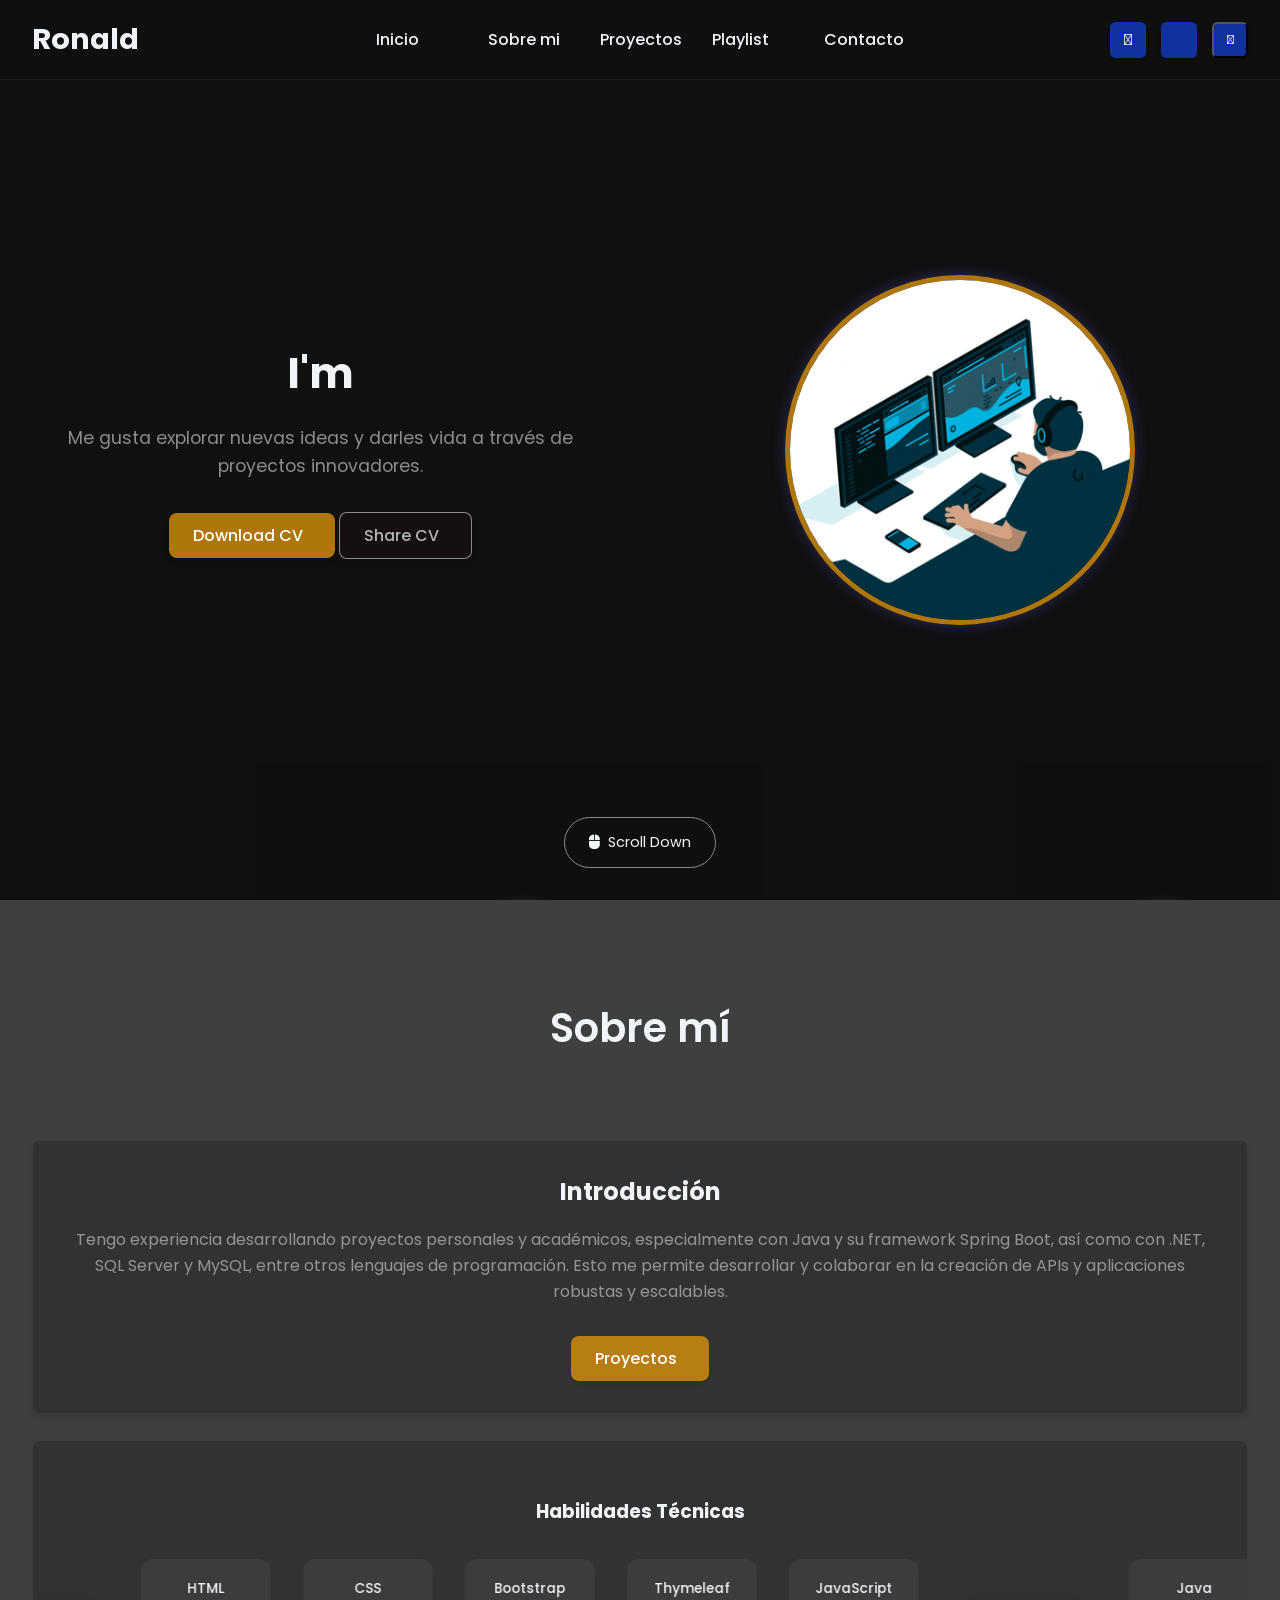
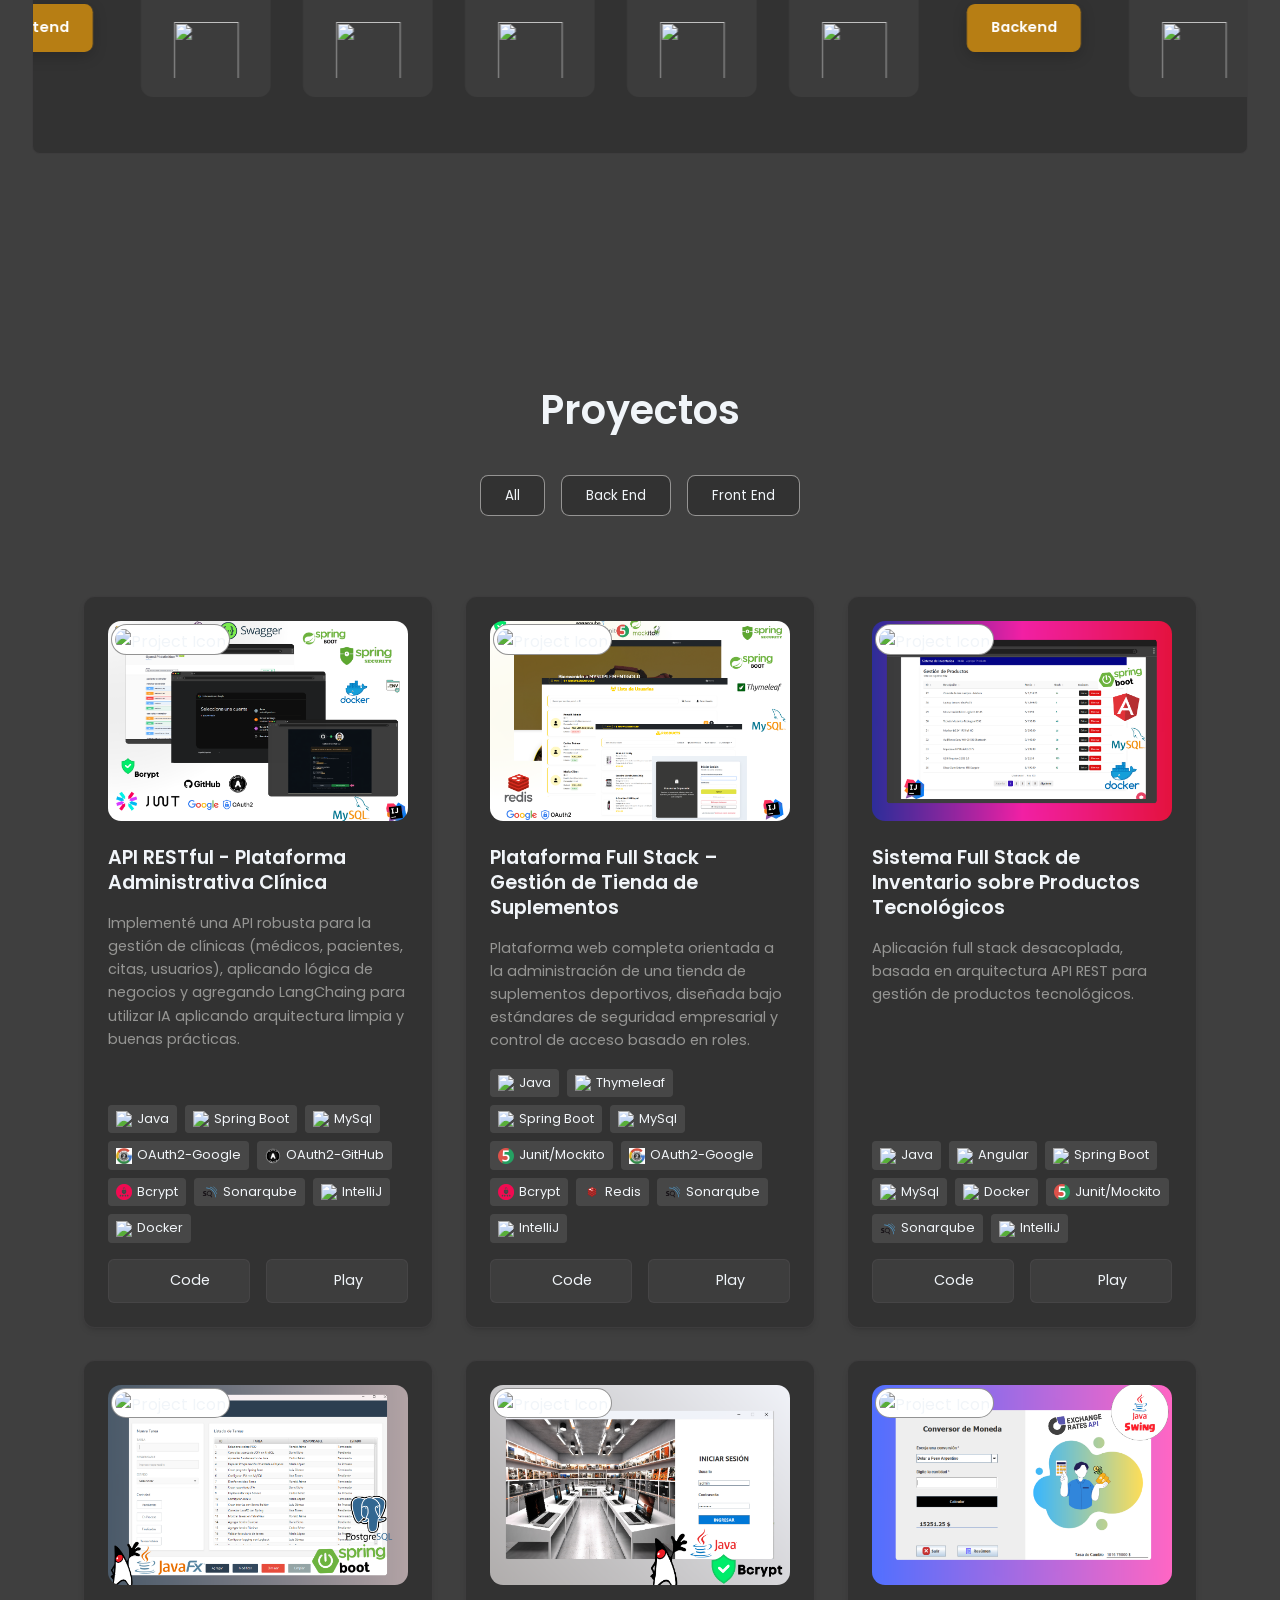
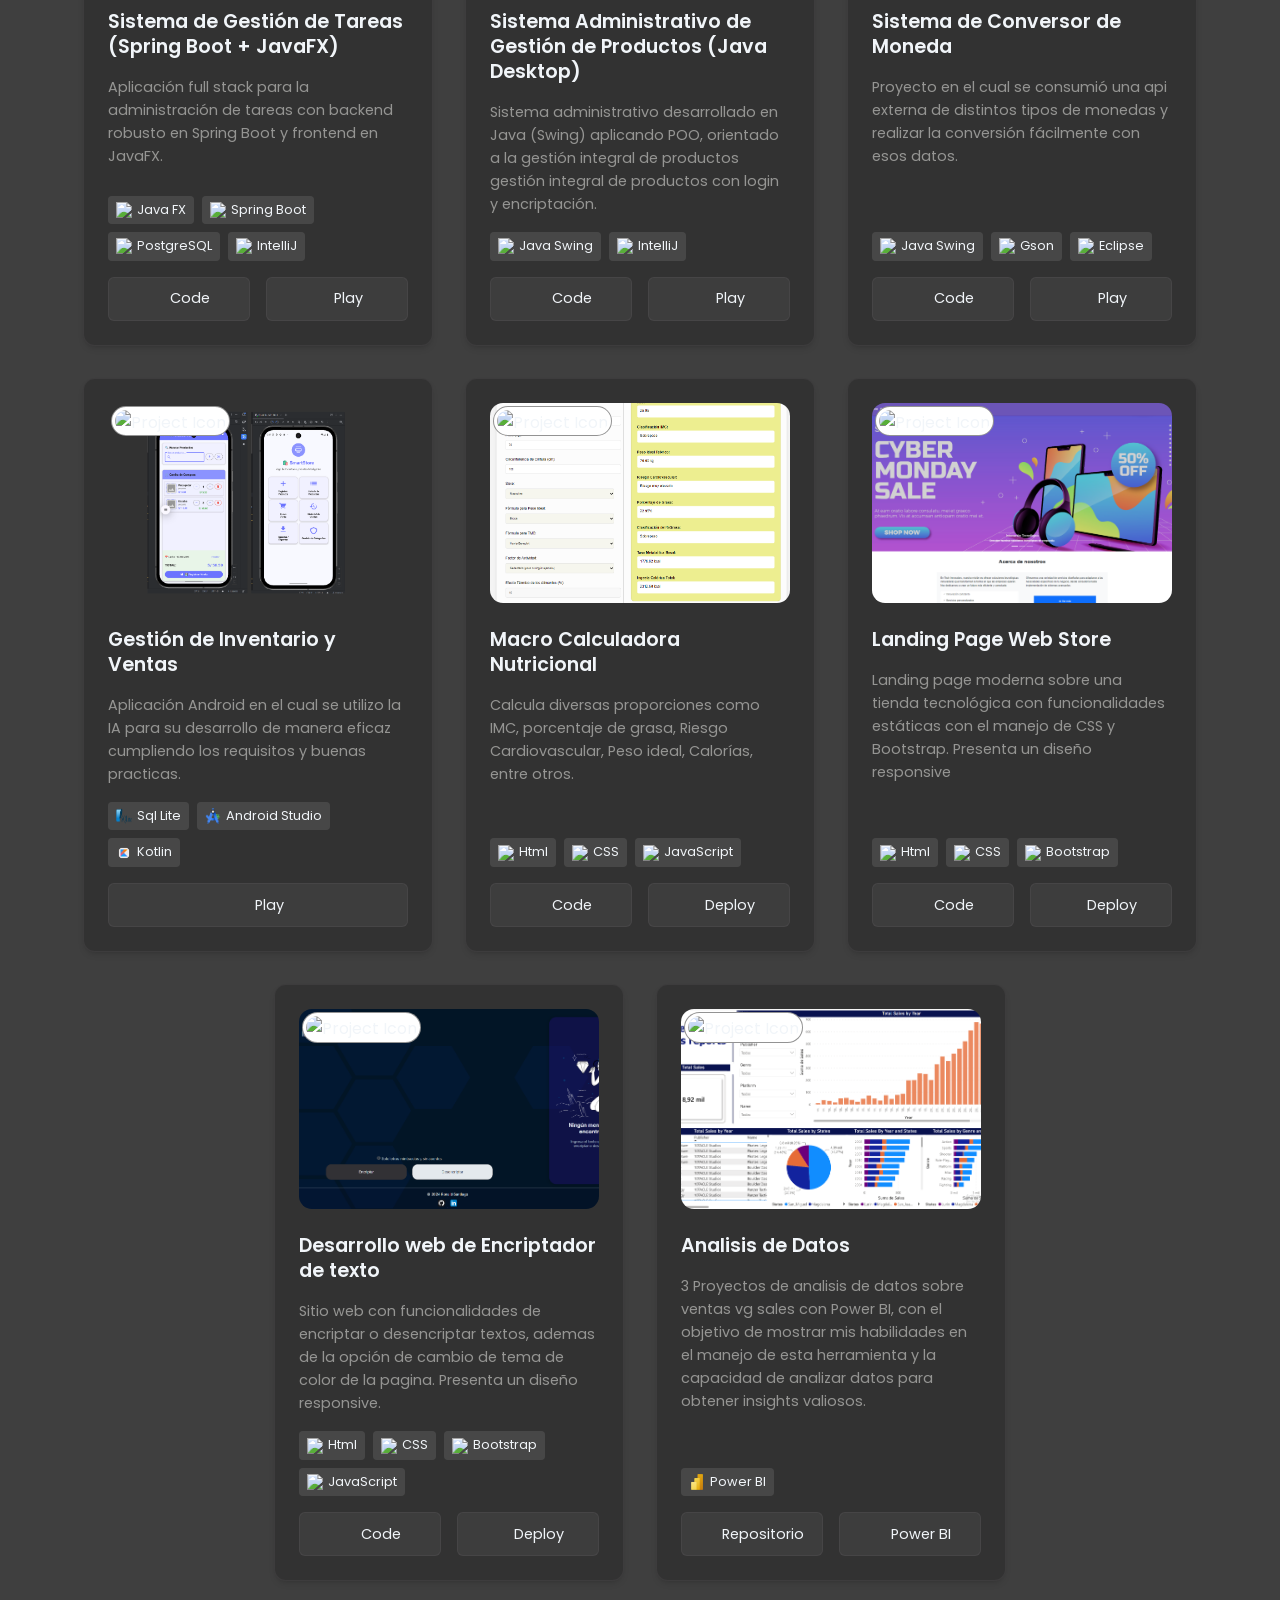
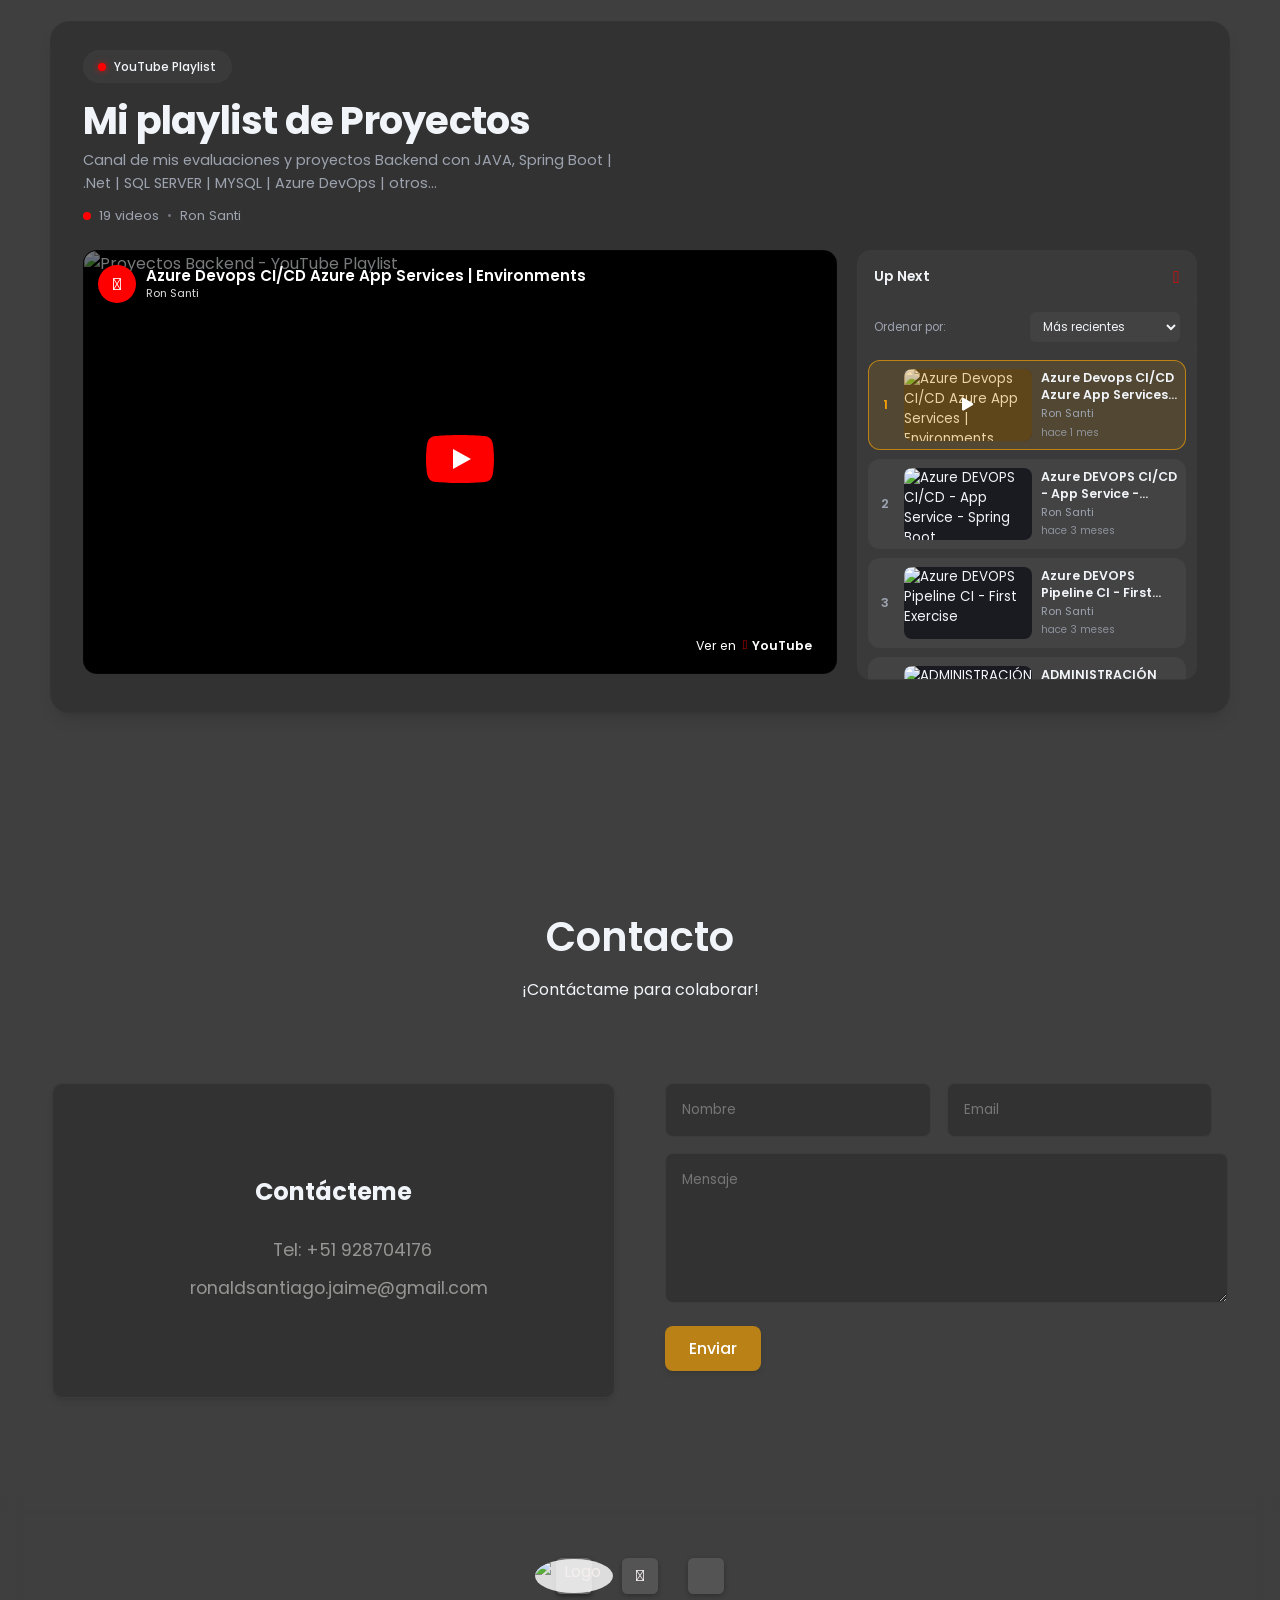
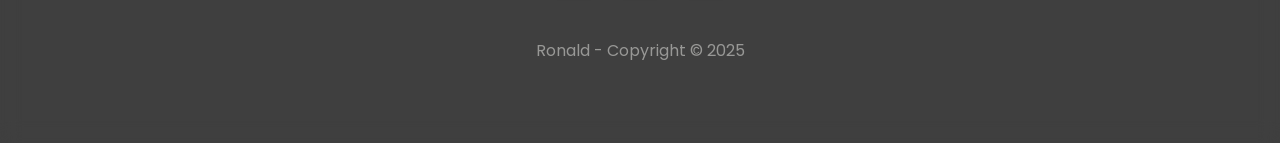
==== commit c07516ab: "style: change playlist video sort" ====
--- a/index.html
+++ b/index.html
@@ -292,6 +292,14 @@
                                     <span>Up Next</span>
                                     <a class="playlist-sidebar-link" href="https://www.youtube.com/playlist?list=PLg0liiHAILuPMaEEpCFcto9hYLUFFpbM5" target="_blank" rel="noopener noreferrer" title="Ver playlist completa en YouTube"><i class="fa-brands fa-youtube"></i></a>
                                 </div>
+                                <div class="playlist-sort">
+                                    <label for="playlistSort">Ordenar por:</label>
+                                    <select id="playlistSort" class="playlist-sort-select">
+                                        <option value="newest" selected>Más recientes</option>
+                                        <option value="oldest">Más antiguos</option>
+                                        <option value="playlist">Orden de la playlist</option>
+                                    </select>
+                                </div>
                                 <div class="playlist-list" id="playlistList"></div>
                             </aside>
                         </div>
--- a/assets/css/style.css
+++ b/assets/css/style.css
@@ -2095,3 +2095,39 @@
         max-height: 380px;
     }
 }
+
+/* ----- PLAYLIST SORT SELECT ----- */
+.playlist-sort {
+    display: flex;
+    align-items: center;
+    justify-content: space-between;
+    gap: 0.5rem;
+    padding: 0.5rem 1rem;
+    border-bottom: 1px solid var(--panel-border);
+    font-size: 0.72rem;
+    color: var(--panel-muted);
+    flex-shrink: 0;
+}
+
+.playlist-sort-select {
+    background: var(--panel-item);
+    color: var(--panel-text);
+    border: 1px solid var(--panel-border);
+    border-radius: 6px;
+    padding: 0.3rem 0.5rem;
+    font-family: inherit;
+    font-size: 0.72rem;
+    cursor: pointer;
+    outline: none;
+    transition: border-color 0.2s;
+}
+
+.playlist-sort-select:hover,
+.playlist-sort-select:focus {
+    border-color: var(--primary);
+}
+
+.playlist-sort-select option {
+    background: var(--panel-bg);
+    color: var(--panel-text);
+}
--- a/assets/css/style.css
+++ b/assets/css/style.css
@@ -2095,3 +2095,39 @@
         max-height: 380px;
     }
 }
+
+/* ----- PLAYLIST SORT SELECT ----- */
+.playlist-sort {
+    display: flex;
+    align-items: center;
+    justify-content: space-between;
+    gap: 0.5rem;
+    padding: 0.5rem 1rem;
+    border-bottom: 1px solid var(--panel-border);
+    font-size: 0.72rem;
+    color: var(--panel-muted);
+    flex-shrink: 0;
+}
+
+.playlist-sort-select {
+    background: var(--panel-item);
+    color: var(--panel-text);
+    border: 1px solid var(--panel-border);
+    border-radius: 6px;
+    padding: 0.3rem 0.5rem;
+    font-family: inherit;
+    font-size: 0.72rem;
+    cursor: pointer;
+    outline: none;
+    transition: border-color 0.2s;
+}
+
+.playlist-sort-select:hover,
+.playlist-sort-select:focus {
+    border-color: var(--primary);
+}
+
+.playlist-sort-select option {
+    background: var(--panel-bg);
+    color: var(--panel-text);
+}
